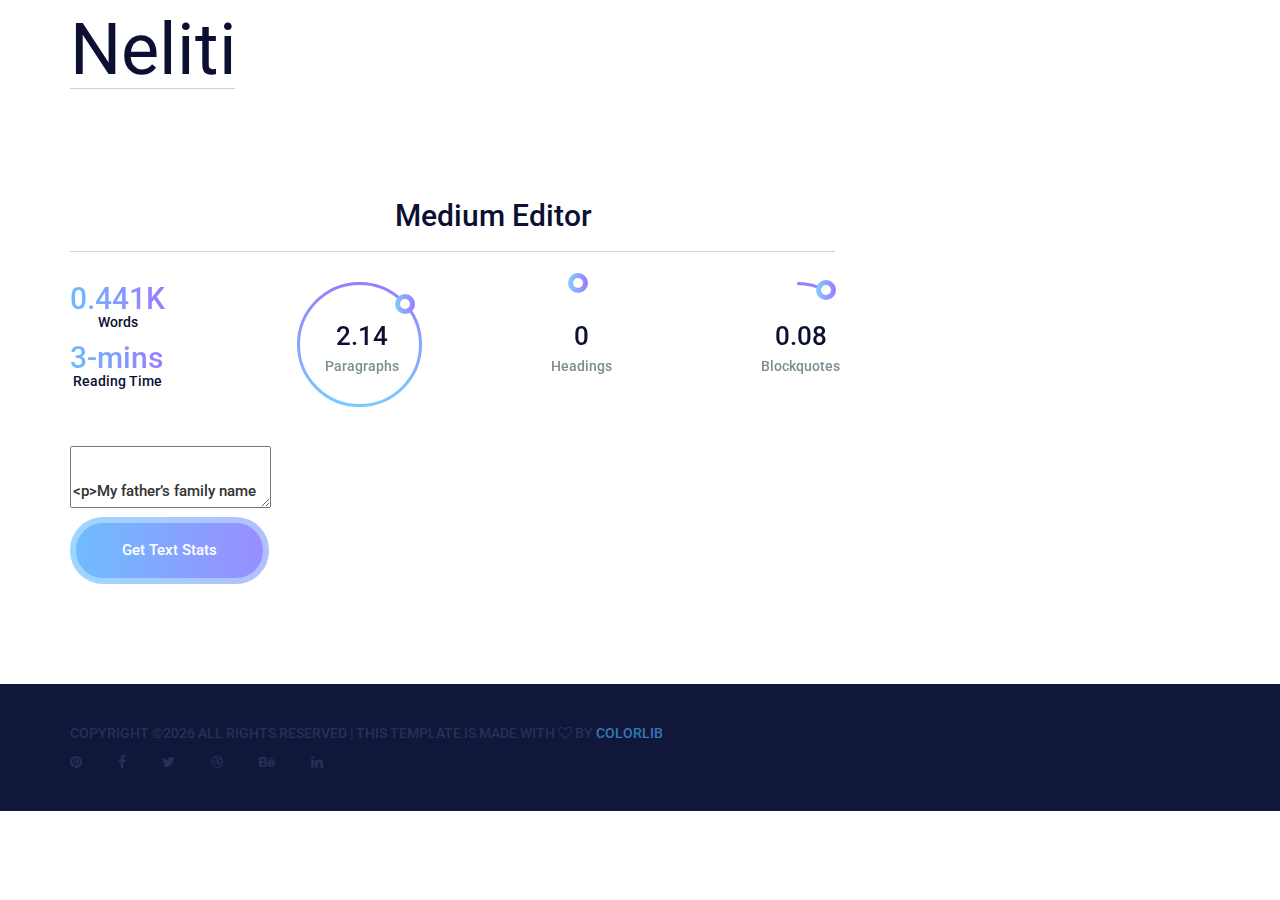
==== index.html @ 29c4ab51 "first commit" ====
<!DOCTYPE html>
<html lang="en">
    <head>
        <meta charset="utf-8">
        <meta http-equiv="X-UA-Compatible" content="IE=edge">
        <meta name="viewport" content="width=device-width, initial-scale=1">
        
        <link rel="icon" href="img/fav-icon.png" type="image/x-icon" />
        <!-- The above 3 meta tags *must* come first in the head; any other head content must come *after* these tags -->
        <title>Sierra</title>

        <!-- Icon css link -->
        <link href="css/font-awesome.min.css" rel="stylesheet">
        <!-- Bootstrap -->
        <link rel="stylesheet" href="https://maxcdn.bootstrapcdn.com/bootstrap/3.4.0/css/bootstrap.min.css">
        
        <!-- Rev slider css -->
        <link href="vendors/revolution/css/settings.css" rel="stylesheet">
        <link href="vendors/revolution/css/layers.css" rel="stylesheet">
        <link href="vendors/revolution/css/navigation.css" rel="stylesheet">
        
        <!-- Extra plugin css -->
        <link href="vendors/owl-carousel/owl.carousel.min.css" rel="stylesheet">
        <link href="vendors/magnify-popup/magnific-popup.css" rel="stylesheet">
        
        
        <link href="css/style.css" rel="stylesheet">
        <link href="css/responsive.css" rel="stylesheet">
		<link href="http://yabwe.github.io/medium-editor/bower_components/medium-editor/dist/css/themes/tim.min.css" rel="stylesheet"/>
		<link href="http://netdna.bootstrapcdn.com/font-awesome/4.1.0/css/font-awesome.css" rel="stylesheet"/>
		<link href="http://yabwe.github.io/medium-editor/bower_components/medium-editor/dist/css/medium-editor.min.css" rel="stylesheet"/>


        <!-- HTML5 shim and Respond.js for IE8 support of HTML5 elements and media queries -->
        <!-- WARNING: Respond.js doesn't work if you view the page via file:// -->
        <!--[if lt IE 9]>
        <script src="https://oss.maxcdn.com/html5shiv/3.7.3/html5shiv.min.js"></script>
        <script src="https://oss.maxcdn.com/respond/1.4.2/respond.min.js"></script>
        <![endif]-->
    </head>
    <body>
        
        <!--================Header Menu Area =================-->

        <!--================End Header Menu Area =================-->
        
        <!--================Banner Area =================-->
        <section class="banner_area">
            <div class="container">
                <div class="banner_inner_text">
                    <h2>Neliti</h2>
                </div>
            </div>
        </section>
        <!--================End Banner Area =================-->
        
        <!--================Blog Main Area =================-->
        <section class="blog_main_area p_100">
            <div class="container">
                <div class="row">
                    <div class="col-sm-9">
						<div class="medium_heading">
							<h2 class="text-center" style="padding-bottom:20px; color: #0b1033; font-family: Roboto, san-serif"> Medium Editor </h2>
						</div>
						<div class="row" style="padding-top:30px; padding-bottom:30px">
							<div class="col-lg-3 col-md-3 col-sm-6">
								<div class="text-center mileston_item">
									<h4><span id="words" class="counter">0.441</span>K</h4>
									<h5 class="text-center">Words</h5>
								
									<h4><span id="readtime" class="counter">3</span>-mins</h4>
									<h5 class="text-center">Reading Time</h5>
								</div>
							</div>
							<div class="col-lg-3 col-md-3 col-sm-6">
								<div id="paragraphs" class="circle_progress circular style-polygon" data-percentage="600" data-thickness="3" data-reverse="true" data-empty-fill="transparent" data-start-color="#987dff" data-end-color="#7acaff">
									<div class="circle_progress_inner" id="paragraphsInner">
										<strong></strong>
										<span class="percentage"></span>
										<h4>Paragraphs</h4>
									</div> 
								</div>
							</div>
							<div class="col-lg-3 col-md-3 col-sm-6">
								<div id="headings" class="circle_progress circular style-polygon" data-percentage="0" data-thickness="3" data-reverse="true" data-empty-fill="transparent" data-start-color="#987dff" data-end-color="#7acaff">
									<div class="circle_progress_inner" id="headingsInner">
										<strong></strong>
										<span class="percentage"></span>
										<h4>Headings</h4>
									</div> 
								</div>
							</div>
							<div class="col-lg-3 col-md-3 col-sm-6">
								<div id="blockquotes" class="circle_progress circular style-polygon" data-percentage="100" data-thickness="3" data-reverse="true" data-empty-fill="transparent" data-start-color="#987dff" data-end-color="#7acaff">
									<div class="circle_progress_inner" id="blockquotesInner">
										<strong></strong>
										<span class="percentage"></span>
										<h4>Blockquotes</h4>
									</div> 
								</div>
							</div>
						</div>
                        <div class="single_blog_inner">
                            <div class="s_blog_main">
                                <textarea class="editable medium-editor-textarea" name="markdown" id="markdown" oninput="getStats()">
									<p>My father’s family name being <a href="https://en.wikipedia.org/wiki/Pip_(Great_Expectations)">Pirrip</a>, and my Christian name Philip, my infant tongue could make of both names nothing longer or more explicit than Pip. So, I called myself Pip, and came to be called Pip.</p>
									<p>
										<br>
									</p>
									<p>I give Pirrip as my father’s family name, on the authority of his tombstone and my sister,—Mrs. Joe Gargery, who married the blacksmith. As I never saw my father or my mother, and never saw any likeness of either of them (for their days were long before the days of photographs), my first fancies regarding what they were like were unreasonably derived from their tombstones. The shape of the letters on my father’s, gave me an odd idea that he was a square, stout, dark man, with curly black hair. From the character and turn of the inscription, “Also Georgiana Wife of the Above,” I drew a childish conclusion that my mother was freckled and sickly. To five little stone lozenges, each about a foot and a half long, which were arranged in a neat row beside their grave, and were sacred to the memory of five little brothers of mine,—who gave up trying to get a living, exceedingly early in that universal struggle,—I am indebted for a belief I religiously entertained that they had all been born on their backs with their hands in their trousers-pockets, and had never taken them out in this state of existence.</p>
									<p>
										<br>
									</p>
									<p>Ours was the marsh country, down by the river, within, as the river wound, twenty miles of the sea. My first most vivid and broad impression of the identity of things seems to me to have been gained on a memorable raw afternoon towards evening. At such a time I found out for certain that this bleak place overgrown with nettles was the churchyard; and that Philip Pirrip, late of this parish, and also Georgiana wife of the above, were dead and buried; and that Alexander, Bartholomew, Abraham, Tobias, and Roger, infant children of the aforesaid, were also dead and buried; and that the dark flat wilderness beyond the churchyard, intersected with dikes and mounds and gates, with scattered cattle feeding on it, was the marshes; and that the low leaden line beyond was the river; and that the distant savage lair from which the wind was rushing was the sea; and that the small bundle of shivers growing afraid of it all and beginning to cry, was Pip.</p>
									<blockquote>
										<p>For 50 years, WWF has been protecting the future of nature. The world's leading conservation organization, WWF works in 100 countries and is supported by 1.2 million members in the United States and close to 5 million globally.</p>
										<footer>From WWF's website</footer>
									</blockquote>
                                </textarea>
								<div style="100px">
									<a class="more_btn" href="#" style="cursor:pointer" id="runskills">Get Text Stats</a>
								</div>
                            </div>
                        </div>
                    </div>
					<div class="col-sm-3">
					</div>
                </div>
            </div>
        </section>
        <!--================End Blog Main Area =================-->
        
        <!--================Footer Area =================-->
        <footer class="footr_area">
            <div class="footer_copyright">
                <div class="container">
                    <div class="float-sm-left">
                        <h5><!-- Link back to Colorlib can't be removed. Template is licensed under CC BY 3.0. -->
Copyright &copy;<script>document.write(new Date().getFullYear());</script> All rights reserved | This template is made with <i class="fa fa-heart-o" aria-hidden="true"></i> by <a href="https://colorlib.com" target="_blank">Colorlib</a>
<!-- Link back to Colorlib can't be removed. Template is licensed under CC BY 3.0. --></h5>
                    </div>
                    <div class="float-sm-right">
                        <ul>
                            <li><a href="#"><i class="fa fa-pinterest"></i></a></li>
                            <li><a href="#"><i class="fa fa-facebook"></i></a></li>
                            <li><a href="#"><i class="fa fa-twitter"></i></a></li>
                            <li><a href="#"><i class="fa fa-dribbble"></i></a></li>
                            <li><a href="#"><i class="fa fa-behance"></i></a></li>
                            <li><a href="#"><i class="fa fa-linkedin"></i></a></li>
                        </ul>
                    </div>
                </div>
            </div>
        </footer>
        <!--================End Footer Area =================-->
        
        
        
        
        <!-- jQuery (necessary for Bootstrap's JavaScript plugins) -->
        <script src="js/jquery-3.2.1.min.js"></script>
        <!-- Include all compiled plugins (below), or include individual files as needed -->
        <script src="js/popper.min.js"></script>
        <script src="js/bootstrap.min.js"></script>
        <!-- Rev slider js -->
        <script src="vendors/revolution/js/jquery.themepunch.tools.min.js"></script>
        <script src="vendors/revolution/js/jquery.themepunch.revolution.min.js"></script>
        <script src="vendors/revolution/js/extensions/revolution.extension.actions.min.js"></script>
        <script src="vendors/revolution/js/extensions/revolution.extension.video.min.js"></script>
        <script src="vendors/revolution/js/extensions/revolution.extension.slideanims.min.js"></script>
        <script src="vendors/revolution/js/extensions/revolution.extension.layeranimation.min.js"></script>
        <script src="vendors/revolution/js/extensions/revolution.extension.navigation.min.js"></script>
        <script src="vendors/revolution/js/extensions/revolution.extension.slideanims.min.js"></script>
        <!-- Extra plugin css -->
        <script src="vendors/counterup/jquery.waypoints.min.js"></script>
        <script src="vendors/counterup/jquery.counterup.min.js"></script> 
        <script src="vendors/counterup/apear.js"></script>
        <script src="vendors/counterup/countto.js"></script>
        <script src="vendors/owl-carousel/owl.carousel.min.js"></script>
        <script src="vendors/magnify-popup/jquery.magnific-popup.min.js"></script>
        <script src="js/smoothscroll.js"></script>
        <script src="vendors/circle-bar/circle-progress.min.js"></script>
        <script src="vendors/circle-bar/plugins.js"></script>
        <script src="vendors/isotope/imagesloaded.pkgd.min.js"></script>
        <script src="vendors/isotope/isotope.pkgd.min.js"></script>
        <script src="js/circle-active.js" id="circular"></script>
		<script src="http://yabwe.github.io/medium-editor/bower_components/medium-editor/dist/js/medium-editor.min.js"></script>
		<script src="https://ajax.googleapis.com/ajax/libs/jquery/2.1.1/jquery.min.js"></script>
		<script>
			function WordCount(str) {
				return str.split(' ')
					.filter(function(n) { return n != '' })
					.length;
			}
			
			function extractContent(s) {
				var span = document.createElement('span');
				span.innerHTML = s;
				return span.textContent || span.innerText;
			};
			
			var editor = new MediumEditor('.editable', {
				buttonLabels: 'fontawesome'
			});
			
			editor.subscribe('editableInput', function (eventObj, editable) {
				// You can get the content of the editor at this point multiple ways
				var x = editable.innerHTML; // editable is the editor <div> element that was changed
				var y = editor.getContent(); // getContent() returns the content of the editor as well
				x === y; // TRUE
			});
			
			function getReadingTime(x) {
				var whole_n = Math.floor(x/200);
                var decimal_n = x - Math.floor(x/200);
				if (decimal_n >= 0.5) {
					return (whole_n + 1);
				}
				else {
					return (whole_n);
				}
			}
			
			function getStats() {
				var content = editor.getContent();
				var para = (content.match(/<p>/g)||[]).length * 100;
				var headings = ((content.match(/<h3>/g)||[]).length + (content.match(/<h2>/g)||[]).length) * 100;
				console.log(headings);
				var blockquotes = (content.match(/<blockquote>/g)||[]).length * 100;
				var txt = extractContent(content);
				var wordcount = WordCount(txt);
				var wordnumber = wordcount/1000;
				var readTime = getReadingTime(wordcount);
				document.getElementById('readtime').innerHTML = readTime;
				document.getElementById('words').innerHTML = wordnumber;
				var paraElement = document.getElementById('paragraphs');
				paraElement.dataset.percentage = para;
				var headingsElement = document.getElementById('headings');
				headingsElement.dataset.percentage = headings;
				var blockquotesElement = document.getElementById('blockquotes');
				blockquotesElement.dataset.percentage = blockquotes;
			}
		</script>
    </body>
</html>
---- vendors/revolution/css/settings.css ----
/*-----------------------------------------------------------------------------

-	Revolution Slider 5.0 Default Style Settings -

Screen Stylesheet

version:   	5.3.1
date:      	07/12/15
author:		themepunch
email:     	info@themepunch.com
website:   	http://www.themepunch.com
-----------------------------------------------------------------------------*/

#debungcontrolls,.debugtimeline{width:100%;box-sizing:border-box}.rev_column,.rev_column .tp-parallax-wrap,.tp-svg-layer svg{vertical-align:top}#debungcontrolls{z-index:100000;position:fixed;bottom:0;height:auto;background:rgba(0,0,0,.6);padding:10px}.debugtimeline{height:10px;position:relative;margin-bottom:3px;display:none;white-space:nowrap}.debugtimeline:hover{height:15px}.the_timeline_tester{background:#e74c3c;position:absolute;top:0;left:0;height:100%;width:0}.debugtimeline.tl_slide .the_timeline_tester{background:#f39c12}.debugtimeline.tl_frame .the_timeline_tester{background:#3498db}.debugtimline_txt{color:#fff;font-weight:400;font-size:7px;position:absolute;left:10px;top:0;white-space:nowrap;line-height:10px}.rtl{direction:rtl}@font-face{font-family:revicons;src:url(../fonts/revicons/revicons.eot?5510888);src:url(../fonts/revicons/revicons.eot?5510888#iefix) format('embedded-opentype'),url(../fonts/revicons/revicons.woff?5510888) format('woff'),url(../fonts/revicons/revicons.ttf?5510888) format('truetype'),url(../fonts/revicons/revicons.svg?5510888#revicons) format('svg');font-weight:400;font-style:normal}[class*=" revicon-"]:before,[class^=revicon-]:before{font-family:revicons;font-style:normal;font-weight:400;speak:none;display:inline-block;text-decoration:inherit;width:1em;margin-right:.2em;text-align:center;font-variant:normal;text-transform:none;line-height:1em;margin-left:.2em}.revicon-search-1:before{content:'\e802'}.revicon-pencil-1:before{content:'\e831'}.revicon-picture-1:before{content:'\e803'}.revicon-cancel:before{content:'\e80a'}.revicon-info-circled:before{content:'\e80f'}.revicon-trash:before{content:'\e801'}.revicon-left-dir:before{content:'\e817'}.revicon-right-dir:before{content:'\e818'}.revicon-down-open:before{content:'\e83b'}.revicon-left-open:before{content:'\e819'}.revicon-right-open:before{content:'\e81a'}.revicon-angle-left:before{content:'\e820'}.revicon-angle-right:before{content:'\e81d'}.revicon-left-big:before{content:'\e81f'}.revicon-right-big:before{content:'\e81e'}.revicon-magic:before{content:'\e807'}.revicon-picture:before{content:'\e800'}.revicon-export:before{content:'\e80b'}.revicon-cog:before{content:'\e832'}.revicon-login:before{content:'\e833'}.revicon-logout:before{content:'\e834'}.revicon-video:before{content:'\e805'}.revicon-arrow-combo:before{content:'\e827'}.revicon-left-open-1:before{content:'\e82a'}.revicon-right-open-1:before{content:'\e82b'}.revicon-left-open-mini:before{content:'\e822'}.revicon-right-open-mini:before{content:'\e823'}.revicon-left-open-big:before{content:'\e824'}.revicon-right-open-big:before{content:'\e825'}.revicon-left:before{content:'\e836'}.revicon-right:before{content:'\e826'}.revicon-ccw:before{content:'\e808'}.revicon-arrows-ccw:before{content:'\e806'}.revicon-palette:before{content:'\e829'}.revicon-list-add:before{content:'\e80c'}.revicon-doc:before{content:'\e809'}.revicon-left-open-outline:before{content:'\e82e'}.revicon-left-open-2:before{content:'\e82c'}.revicon-right-open-outline:before{content:'\e82f'}.revicon-right-open-2:before{content:'\e82d'}.revicon-equalizer:before{content:'\e83a'}.revicon-layers-alt:before{content:'\e804'}.revicon-popup:before{content:'\e828'}.rev_slider_wrapper{position:relative;z-index:0;width:100%}.rev_slider{position:relative;overflow:visible}.entry-content .rev_slider a,.rev_slider a{box-shadow:none}.tp-overflow-hidden{overflow:hidden!important}.group_ov_hidden{overflow:hidden}.rev_slider img,.tp-simpleresponsive img{max-width:none!important;transition:none;margin:0;padding:0;border:none}.rev_slider .no-slides-text{font-weight:700;text-align:center;padding-top:80px}.rev_slider>ul,.rev_slider>ul>li,.rev_slider>ul>li:before,.rev_slider_wrapper>ul,.tp-revslider-mainul>li,.tp-revslider-mainul>li:before,.tp-simpleresponsive>ul,.tp-simpleresponsive>ul>li,.tp-simpleresponsive>ul>li:before{list-style:none!important;position:absolute;margin:0!important;padding:0!important;overflow-x:visible;overflow-y:visible;background-image:none;background-position:0 0;text-indent:0;top:0;left:0}.rev_slider>ul>li,.rev_slider>ul>li:before,.tp-revslider-mainul>li,.tp-revslider-mainul>li:before,.tp-simpleresponsive>ul>li,.tp-simpleresponsive>ul>li:before{visibility:hidden}.tp-revslider-mainul,.tp-revslider-slidesli{padding:0!important;margin:0!important;list-style:none!important}.fullscreen-container,.fullwidthbanner-container{padding:0;position:relative}.rev_slider li.tp-revslider-slidesli{position:absolute!important}.tp-caption .rs-untoggled-content{display:block}.tp-caption .rs-toggled-content{display:none}.rs-toggle-content-active.tp-caption .rs-toggled-content{display:block}.rs-toggle-content-active.tp-caption .rs-untoggled-content{display:none}.rev_slider .caption,.rev_slider .tp-caption{position:relative;visibility:hidden;white-space:nowrap;display:block;-webkit-font-smoothing:antialiased!important;z-index:1}.rev_slider .caption,.rev_slider .tp-caption,.tp-simpleresponsive img{-moz-user-select:none;-khtml-user-select:none;-webkit-user-select:none;-o-user-select:none}.rev_slider .tp-mask-wrap .tp-caption,.rev_slider .tp-mask-wrap :last-child,.wpb_text_column .rev_slider .tp-mask-wrap .tp-caption,.wpb_text_column .rev_slider .tp-mask-wrap :last-child{margin-bottom:0}.tp-svg-layer svg{width:100%;height:100%;position:relative}.tp-carousel-wrapper{cursor:url(openhand.cur),move}.tp-carousel-wrapper.dragged{cursor:url(closedhand.cur),move}.tp_inner_padding{box-sizing:border-box;max-height:none!important}.tp-caption.tp-layer-selectable{-moz-user-select:all;-khtml-user-select:all;-webkit-user-select:all;-o-user-select:all}.tp-caption.tp-hidden-caption,.tp-forcenotvisible,.tp-hide-revslider,.tp-parallax-wrap.tp-hidden-caption{visibility:hidden!important;display:none!important}.rev_slider audio,.rev_slider embed,.rev_slider iframe,.rev_slider object,.rev_slider video{max-width:none!important}.tp-element-background{position:absolute;top:0;left:0;width:100%;height:100%;z-index:0}.rev_row_zone{position:absolute;width:100%;left:0;box-sizing:border-box;min-height:50px;font-size:0}.rev_column_inner,.rev_slider .tp-caption.rev_row{position:relative;width:100%!important;box-sizing:border-box}.rev_row_zone_top{top:0}.rev_row_zone_middle{top:50%;transform:translateY(-50%)}.rev_row_zone_bottom{bottom:0}.rev_slider .tp-caption.rev_row{display:table;table-layout:fixed;vertical-align:top;height:auto!important;font-size:0}.rev_column{display:table-cell;position:relative;height:auto;box-sizing:border-box;font-size:0}.rev_column_inner{display:block;height:auto!important;white-space:normal!important}.rev_column_bg{width:100%;height:100%;position:absolute;top:0;left:0;z-index:0;box-sizing:border-box;background-clip:content-box;border:0 solid transparent}.tp-caption .backcorner,.tp-caption .backcornertop,.tp-caption .frontcorner,.tp-caption .frontcornertop{height:0;top:0;width:0;position:absolute}.rev_column_inner .tp-loop-wrap,.rev_column_inner .tp-mask-wrap,.rev_column_inner .tp-parallax-wrap{text-align:inherit}.rev_column_inner .tp-mask-wrap{display:inline-block}.rev_column_inner .tp-parallax-wrap,.rev_column_inner .tp-parallax-wrap .tp-loop-wrap,.rev_column_inner .tp-parallax-wrap .tp-mask-wrap{position:relative!important;left:auto!important;top:auto!important;line-height:0}.tp-video-play-button,.tp-video-play-button i{line-height:50px!important;vertical-align:top;text-align:center}.rev_column_inner .rev_layer_in_column,.rev_column_inner .tp-parallax-wrap,.rev_column_inner .tp-parallax-wrap .tp-loop-wrap,.rev_column_inner .tp-parallax-wrap .tp-mask-wrap{vertical-align:top}.rev_break_columns{display:block!important}.rev_break_columns .tp-parallax-wrap.rev_column{display:block!important;width:100%!important}.fullwidthbanner-container{overflow:hidden}.fullwidthbanner-container .fullwidthabanner{width:100%;position:relative}.tp-static-layers{position:absolute;z-index:101;top:0;left:0}.tp-caption .frontcorner{border-left:40px solid transparent;border-right:0 solid transparent;border-top:40px solid #00A8FF;left:-40px}.tp-caption .backcorner{border-left:0 solid transparent;border-right:40px solid transparent;border-bottom:40px solid #00A8FF;right:0}.tp-caption .frontcornertop{border-left:40px solid transparent;border-right:0 solid transparent;border-bottom:40px solid #00A8FF;left:-40px}.tp-caption .backcornertop{border-left:0 solid transparent;border-right:40px solid transparent;border-top:40px solid #00A8FF;right:0}.tp-layer-inner-rotation{position:relative!important}img.tp-slider-alternative-image{width:100%;height:auto}.caption.fullscreenvideo,.rs-background-video-layer,.tp-caption.coverscreenvideo,.tp-caption.fullscreenvideo{width:100%;height:100%;top:0;left:0;position:absolute}.noFilterClass{filter:none!important}.rs-background-video-layer{visibility:hidden;z-index:0}.caption.fullscreenvideo audio,.caption.fullscreenvideo iframe,.caption.fullscreenvideo video,.tp-caption.fullscreenvideo iframe,.tp-caption.fullscreenvideo iframe audio,.tp-caption.fullscreenvideo iframe video{width:100%!important;height:100%!important;display:none}.fullcoveredvideo audio,.fullscreenvideo audio .fullcoveredvideo video,.fullscreenvideo video{background:#000}.fullcoveredvideo .tp-poster{background-position:center center;background-size:cover;width:100%;height:100%;top:0;left:0}.videoisplaying .html5vid .tp-poster{display:none}.tp-video-play-button{background:#000;background:rgba(0,0,0,.3);border-radius:5px;position:absolute;top:50%;left:50%;color:#FFF;margin-top:-25px;margin-left:-25px;cursor:pointer;width:50px;height:50px;box-sizing:border-box;display:inline-block;z-index:4;opacity:0;transition:opacity .3s ease-out!important}.tp-audio-html5 .tp-video-play-button,.tp-hiddenaudio{display:none!important}.tp-caption .html5vid{width:100%!important;height:100%!important}.tp-video-play-button i{width:50px;height:50px;display:inline-block;font-size:40px!important}.rs-fullvideo-cover,.tp-dottedoverlay,.tp-shadowcover{height:100%;top:0;left:0;position:absolute}.tp-caption:hover .tp-video-play-button{opacity:1;display:block}.tp-caption .tp-revstop{display:none;border-left:5px solid #fff!important;border-right:5px solid #fff!important;margin-top:15px!important;line-height:20px!important;vertical-align:top;font-size:25px!important}.tp-seek-bar,.tp-video-button,.tp-volume-bar{outline:0;line-height:12px;margin:0;cursor:pointer}.videoisplaying .revicon-right-dir{display:none}.videoisplaying .tp-revstop{display:inline-block}.videoisplaying .tp-video-play-button{display:none}.fullcoveredvideo .tp-video-play-button{display:none!important}.fullscreenvideo .fullscreenvideo audio,.fullscreenvideo .fullscreenvideo video{object-fit:contain!important}.fullscreenvideo .fullcoveredvideo audio,.fullscreenvideo .fullcoveredvideo video{object-fit:cover!important}.tp-video-controls{position:absolute;bottom:0;left:0;right:0;padding:5px;opacity:0;transition:opacity .3s;background-image:linear-gradient(to bottom,#000 13%,#323232 100%);display:table;max-width:100%;overflow:hidden;box-sizing:border-box}.rev-btn.rev-hiddenicon i,.rev-btn.rev-withicon i{transition:all .2s ease-out!important;font-size:15px}.tp-caption:hover .tp-video-controls{opacity:.9}.tp-video-button{background:rgba(0,0,0,.5);border:0;border-radius:3px;font-size:12px;color:#fff;padding:0}.tp-video-button:hover{cursor:pointer}.tp-video-button-wrap,.tp-video-seek-bar-wrap,.tp-video-vol-bar-wrap{padding:0 5px;display:table-cell;vertical-align:middle}.tp-video-seek-bar-wrap{width:80%}.tp-video-vol-bar-wrap{width:20%}.tp-seek-bar,.tp-volume-bar{width:100%;padding:0}.rs-fullvideo-cover{width:100%;background:0 0;z-index:5}.disabled_lc .tp-video-play-button,.rs-background-video-layer audio::-webkit-media-controls,.rs-background-video-layer video::-webkit-media-controls,.rs-background-video-layer video::-webkit-media-controls-start-playback-button{display:none!important}.tp-audio-html5 .tp-video-controls{opacity:1!important;visibility:visible!important}.tp-dottedoverlay{background-repeat:repeat;width:100%;z-index:3}.tp-dottedoverlay.twoxtwo{background:url(../assets/gridtile.png)}.tp-dottedoverlay.twoxtwowhite{background:url(../assets/gridtile_white.png)}.tp-dottedoverlay.threexthree{background:url(../assets/gridtile_3x3.png)}.tp-dottedoverlay.threexthreewhite{background:url(../assets/gridtile_3x3_white.png)}.tp-shadowcover{width:100%;background:#fff;z-index:-1}.tp-shadow1{box-shadow:0 10px 6px -6px rgba(0,0,0,.8)}.tp-shadow2:after,.tp-shadow2:before,.tp-shadow3:before,.tp-shadow4:after{z-index:-2;position:absolute;content:"";bottom:10px;left:10px;width:50%;top:85%;max-width:300px;background:0 0;box-shadow:0 15px 10px rgba(0,0,0,.8);transform:rotate(-3deg)}.tp-shadow2:after,.tp-shadow4:after{transform:rotate(3deg);right:10px;left:auto}.tp-shadow5{position:relative;box-shadow:0 1px 4px rgba(0,0,0,.3),0 0 40px rgba(0,0,0,.1) inset}.tp-shadow5:after,.tp-shadow5:before{content:"";position:absolute;z-index:-2;box-shadow:0 0 25px 0 rgba(0,0,0,.6);top:30%;bottom:0;left:20px;right:20px;border-radius:100px/20px}.tp-button{padding:6px 13px 5px;border-radius:3px;height:30px;cursor:pointer;color:#fff!important;text-shadow:0 1px 1px rgba(0,0,0,.6)!important;font-size:15px;line-height:45px!important;font-family:arial,sans-serif;font-weight:700;letter-spacing:-1px;text-decoration:none}.tp-button.big{color:#fff;text-shadow:0 1px 1px rgba(0,0,0,.6);font-weight:700;padding:9px 20px;font-size:19px;line-height:57px!important}.purchase:hover,.tp-button.big:hover,.tp-button:hover{background-position:bottom,15px 11px}.purchase.green,.purchase:hover.green,.tp-button.green,.tp-button:hover.green{background-color:#21a117;box-shadow:0 3px 0 0 #104d0b}.purchase.blue,.purchase:hover.blue,.tp-button.blue,.tp-button:hover.blue{background-color:#1d78cb;box-shadow:0 3px 0 0 #0f3e68}.purchase.red,.purchase:hover.red,.tp-button.red,.tp-button:hover.red{background-color:#cb1d1d;box-shadow:0 3px 0 0 #7c1212}.purchase.orange,.purchase:hover.orange,.tp-button.orange,.tp-button:hover.orange{background-color:#f70;box-shadow:0 3px 0 0 #a34c00}.purchase.darkgrey,.purchase:hover.darkgrey,.tp-button.darkgrey,.tp-button.grey,.tp-button:hover.darkgrey,.tp-button:hover.grey{background-color:#555;box-shadow:0 3px 0 0 #222}.purchase.lightgrey,.purchase:hover.lightgrey,.tp-button.lightgrey,.tp-button:hover.lightgrey{background-color:#888;box-shadow:0 3px 0 0 #555}.rev-btn,.rev-btn:visited{outline:0!important;box-shadow:none!important;text-decoration:none!important;line-height:44px;font-size:17px;font-weight:500;padding:12px 35px;box-sizing:border-box;font-family:Roboto,sans-serif;cursor:pointer}.rev-btn.rev-uppercase,.rev-btn.rev-uppercase:visited{text-transform:uppercase;letter-spacing:1px;font-size:15px;font-weight:900}.rev-btn.rev-withicon i{font-weight:400;position:relative;top:0;margin-left:10px!important}.rev-btn.rev-hiddenicon i{font-weight:400;position:relative;top:0;opacity:0;margin-left:0!important;width:0!important}.rev-btn.rev-hiddenicon:hover i{opacity:1!important;margin-left:10px!important;width:auto!important}.rev-btn.rev-medium,.rev-btn.rev-medium:visited{line-height:36px;font-size:14px;padding:10px 30px}.rev-btn.rev-medium.rev-hiddenicon i,.rev-btn.rev-medium.rev-withicon i{font-size:14px;top:0}.rev-btn.rev-small,.rev-btn.rev-small:visited{line-height:28px;font-size:12px;padding:7px 20px}.rev-btn.rev-small.rev-hiddenicon i,.rev-btn.rev-small.rev-withicon i{font-size:12px;top:0}.rev-maxround{border-radius:30px}.rev-minround{border-radius:3px}.rev-burger{position:relative;width:60px;height:60px;box-sizing:border-box;padding:22px 0 0 14px;border-radius:50%;border:1px solid rgba(51,51,51,.25);-webkit-tap-highlight-color:transparent;cursor:pointer}.rev-burger span{display:block;width:30px;height:3px;background:#333;transition:.7s;pointer-events:none;transform-style:flat!important}.rev-burger.revb-white span,.rev-burger.revb-whitenoborder span{background:#fff}.rev-burger span:nth-child(2){margin:3px 0}#dialog_addbutton .rev-burger:hover :first-child,.open .rev-burger :first-child,.open.rev-burger :first-child{transform:translateY(6px) rotate(-45deg)}#dialog_addbutton .rev-burger:hover :nth-child(2),.open .rev-burger :nth-child(2),.open.rev-burger :nth-child(2){transform:rotate(-45deg);opacity:0}#dialog_addbutton .rev-burger:hover :last-child,.open .rev-burger :last-child,.open.rev-burger :last-child{transform:translateY(-6px) rotate(-135deg)}.rev-burger.revb-white{border:2px solid rgba(255,255,255,.2)}.rev-burger.revb-darknoborder,.rev-burger.revb-whitenoborder{border:0}.rev-burger.revb-darknoborder span{background:#333}.rev-burger.revb-whitefull{background:#fff;border:none}.rev-burger.revb-whitefull span{background:#333}.rev-burger.revb-darkfull{background:#333;border:none}.rev-burger.revb-darkfull span,.rev-scroll-btn.revs-fullwhite{background:#fff}@keyframes rev-ani-mouse{0%{opacity:1;top:29%}15%{opacity:1;top:50%}50%{opacity:0;top:50%}100%{opacity:0;top:29%}}.rev-scroll-btn{display:inline-block;position:relative;left:0;right:0;text-align:center;cursor:pointer;width:35px;height:55px;box-sizing:border-box;border:3px solid #fff;border-radius:23px}.rev-scroll-btn>*{display:inline-block;line-height:18px;font-size:13px;font-weight:400;color:#fff;font-family:proxima-nova,"Helvetica Neue",Helvetica,Arial,sans-serif;letter-spacing:2px}.rev-scroll-btn>.active,.rev-scroll-btn>:focus,.rev-scroll-btn>:hover{color:#fff}.rev-scroll-btn>.active,.rev-scroll-btn>:active,.rev-scroll-btn>:focus,.rev-scroll-btn>:hover{opacity:.8}.rev-scroll-btn.revs-fullwhite span{background:#333}.rev-scroll-btn.revs-fulldark{background:#333;border:none}.rev-scroll-btn.revs-fulldark span,.tp-bullet{background:#fff}.rev-scroll-btn span{position:absolute;display:block;top:29%;left:50%;width:8px;height:8px;margin:-4px 0 0 -4px;background:#fff;border-radius:50%;animation:rev-ani-mouse 2.5s linear infinite}.rev-scroll-btn.revs-dark{border-color:#333}.rev-scroll-btn.revs-dark span{background:#333}.rev-control-btn{position:relative;display:inline-block;z-index:5;color:#FFF;font-size:20px;line-height:60px;font-weight:400;font-style:normal;font-family:Raleway;text-decoration:none;text-align:center;background-color:#000;border-radius:50px;text-shadow:none;background-color:rgba(0,0,0,.5);width:60px;height:60px;box-sizing:border-box;cursor:pointer}.rev-cbutton-dark-sr,.rev-cbutton-light-sr{border-radius:3px}.rev-cbutton-light,.rev-cbutton-light-sr{color:#333;background-color:rgba(255,255,255,.75)}.rev-sbutton{line-height:37px;width:37px;height:37px}.rev-sbutton-blue{background-color:#3B5998}.rev-sbutton-lightblue{background-color:#00A0D1}.rev-sbutton-red{background-color:#DD4B39}.tp-bannertimer{visibility:hidden;width:100%;height:5px;background:#000;background:rgba(0,0,0,.15);position:absolute;z-index:200;top:0}.tp-bannertimer.tp-bottom{top:auto;bottom:0!important;height:5px}.tp-caption img{background:0 0;-ms-filter:"progid:DXImageTransform.Microsoft.gradient(startColorstr=#00FFFFFF,endColorstr=#00FFFFFF)";filter:progid:DXImageTransform.Microsoft.gradient(startColorstr=#00FFFFFF, endColorstr=#00FFFFFF);zoom:1}.caption.slidelink a div,.tp-caption.slidelink a div{width:3000px;height:1500px;background:url(../assets/coloredbg.png)}.tp-caption.slidelink a span{background:url(../assets/coloredbg.png)}.tp-loader.spinner0,.tp-loader.spinner5{background-image:url(../assets/loader.gif);background-repeat:no-repeat}.tp-shape{width:100%;height:100%}.tp-caption .rs-starring{display:inline-block}.tp-caption .rs-starring .star-rating{float:none;display:inline-block;vertical-align:top;color:#FFC321!important}.tp-caption .rs-starring .star-rating,.tp-caption .rs-starring-page .star-rating{position:relative;height:1em;width:5.4em;font-family:star;font-size:1em!important}.tp-loader.spinner0,.tp-loader.spinner1{width:40px;height:40px;margin-top:-20px;margin-left:-20px;animation:tp-rotateplane 1.2s infinite ease-in-out;background-color:#fff;border-radius:3px;box-shadow:0 0 20px 0 rgba(0,0,0,.15)}.tp-caption .rs-starring .star-rating:before,.tp-caption .rs-starring-page .star-rating:before{content:"\73\73\73\73\73";color:#E0DADF;float:left;top:0;left:0;position:absolute}.tp-caption .rs-starring .star-rating span{overflow:hidden;float:left;top:0;left:0;position:absolute;padding-top:1.5em;font-size:1em!important}.tp-caption .rs-starring .star-rating span:before{content:"\53\53\53\53\53";top:0;position:absolute;left:0}.tp-loader{top:50%;left:50%;z-index:10000;position:absolute}.tp-loader.spinner0{background-position:center center}.tp-loader.spinner5{background-position:10px 10px;background-color:#fff;margin:-22px;width:44px;height:44px;border-radius:3px}@keyframes tp-rotateplane{0%{transform:perspective(120px) rotateX(0) rotateY(0)}50%{transform:perspective(120px) rotateX(-180.1deg) rotateY(0)}100%{transform:perspective(120px) rotateX(-180deg) rotateY(-179.9deg)}}.tp-loader.spinner2{width:40px;height:40px;margin-top:-20px;margin-left:-20px;background-color:red;box-shadow:0 0 20px 0 rgba(0,0,0,.15);border-radius:100%;animation:tp-scaleout 1s infinite ease-in-out}@keyframes tp-scaleout{0%{transform:scale(0)}100%{transform:scale(1);opacity:0}}.tp-loader.spinner3{margin:-9px 0 0 -35px;width:70px;text-align:center}.tp-loader.spinner3 .bounce1,.tp-loader.spinner3 .bounce2,.tp-loader.spinner3 .bounce3{width:18px;height:18px;background-color:#fff;box-shadow:0 0 20px 0 rgba(0,0,0,.15);border-radius:100%;display:inline-block;animation:tp-bouncedelay 1.4s infinite ease-in-out;animation-fill-mode:both}.tp-loader.spinner3 .bounce1{animation-delay:-.32s}.tp-loader.spinner3 .bounce2{animation-delay:-.16s}@keyframes tp-bouncedelay{0%,100%,80%{transform:scale(0)}40%{transform:scale(1)}}.tp-loader.spinner4{margin:-20px 0 0 -20px;width:40px;height:40px;text-align:center;animation:tp-rotate 2s infinite linear}.tp-loader.spinner4 .dot1,.tp-loader.spinner4 .dot2{width:60%;height:60%;display:inline-block;position:absolute;top:0;background-color:#fff;border-radius:100%;animation:tp-bounce 2s infinite ease-in-out;box-shadow:0 0 20px 0 rgba(0,0,0,.15)}.tp-loader.spinner4 .dot2{top:auto;bottom:0;animation-delay:-1s}@keyframes tp-rotate{100%{transform:rotate(360deg)}}@keyframes tp-bounce{0%,100%{transform:scale(0)}50%{transform:scale(1)}}.tp-bullets.navbar,.tp-tabs.navbar,.tp-thumbs.navbar{border:none;min-height:0;margin:0;border-radius:0}.tp-bullets,.tp-tabs,.tp-thumbs{position:absolute;display:block;z-index:1000;top:0;left:0}.tp-tab,.tp-thumb{cursor:pointer;position:absolute;opacity:.5;box-sizing:border-box}.tp-arr-imgholder,.tp-tab-image,.tp-thumb-image,.tp-videoposter{background-position:center center;background-size:cover;width:100%;height:100%;display:block;position:absolute;top:0;left:0}.tp-tab.selected,.tp-tab:hover,.tp-thumb.selected,.tp-thumb:hover{opacity:1}.tp-tab-mask,.tp-thumb-mask{box-sizing:border-box!important}.tp-tabs,.tp-thumbs{box-sizing:content-box!important}.tp-bullet{width:15px;height:15px;position:absolute;background:rgba(255,255,255,.3);cursor:pointer}.tp-bullet.selected,.tp-bullet:hover{background:#fff}.tparrows{cursor:pointer;background:#000;background:rgba(0,0,0,.5);width:40px;height:40px;position:absolute;display:block;z-index:1000}.tparrows:hover{background:#000}.tparrows:before{font-family:revicons;font-size:15px;color:#fff;display:block;line-height:40px;text-align:center}.hginfo,.hglayerinfo{font-size:12px;font-weight:600}.tparrows.tp-leftarrow:before{content:'\e824'}.tparrows.tp-rightarrow:before{content:'\e825'}body.rtl .tp-kbimg{left:0!important}.dddwrappershadow{box-shadow:0 45px 100px rgba(0,0,0,.4)}.hglayerinfo{position:fixed;bottom:0;left:0;color:#FFF;line-height:20px;background:rgba(0,0,0,.75);padding:5px 10px;z-index:2000;white-space:normal}.helpgrid,.hginfo{position:absolute}.hginfo{top:-2px;left:-2px;color:#e74c3c;background:#000;padding:2px 5px}.indebugmode .tp-caption:hover{border:1px dashed #c0392b!important}.helpgrid{border:2px dashed #c0392b;top:0;left:0;z-index:0}#revsliderlogloglog{padding:15px;color:#fff;position:fixed;top:0;left:0;width:200px;height:150px;background:rgba(0,0,0,.7);z-index:100000;font-size:10px;overflow:scroll}.aden{filter:hue-rotate(-20deg) contrast(.9) saturate(.85) brightness(1.2)}.aden::after{background:linear-gradient(to right,rgba(66,10,14,.2),transparent);mix-blend-mode:darken}.perpetua::after,.reyes::after{mix-blend-mode:soft-light;opacity:.5}.inkwell{filter:sepia(.3) contrast(1.1) brightness(1.1) grayscale(1)}.perpetua::after{background:linear-gradient(to bottom,#005b9a,#e6c13d)}.reyes{filter:sepia(.22) brightness(1.1) contrast(.85) saturate(.75)}.reyes::after{background:#efcdad}.gingham{filter:brightness(1.05) hue-rotate(-10deg)}.gingham::after{background:linear-gradient(to right,rgba(66,10,14,.2),transparent);mix-blend-mode:darken}.toaster{filter:contrast(1.5) brightness(.9)}.toaster::after{background:radial-gradient(circle,#804e0f,#3b003b);mix-blend-mode:screen}.walden{filter:brightness(1.1) hue-rotate(-10deg) sepia(.3) saturate(1.6)}.walden::after{background:#04c;mix-blend-mode:screen;opacity:.3}.hudson{filter:brightness(1.2) contrast(.9) saturate(1.1)}.hudson::after{background:radial-gradient(circle,#a6b1ff 50%,#342134);mix-blend-mode:multiply;opacity:.5}.earlybird{filter:contrast(.9) sepia(.2)}.earlybird::after{background:radial-gradient(circle,#d0ba8e 20%,#360309 85%,#1d0210 100%);mix-blend-mode:overlay}.mayfair{filter:contrast(1.1) saturate(1.1)}.mayfair::after{background:radial-gradient(circle at 40% 40%,rgba(255,255,255,.8),rgba(255,200,200,.6),#111 60%);mix-blend-mode:overlay;opacity:.4}.lofi{filter:saturate(1.1) contrast(1.5)}.lofi::after{background:radial-gradient(circle,transparent 70%,#222 150%);mix-blend-mode:multiply}._1977{filter:contrast(1.1) brightness(1.1) saturate(1.3)}._1977:after{background:rgba(243,106,188,.3);mix-blend-mode:screen}.brooklyn{filter:contrast(.9) brightness(1.1)}.brooklyn::after{background:radial-gradient(circle,rgba(168,223,193,.4) 70%,#c4b7c8);mix-blend-mode:overlay}.xpro2{filter:sepia(.3)}.xpro2::after{background:radial-gradient(circle,#e6e7e0 40%,rgba(43,42,161,.6) 110%);mix-blend-mode:color-burn}.nashville{filter:sepia(.2) contrast(1.2) brightness(1.05) saturate(1.2)}.nashville::after{background:rgba(0,70,150,.4);mix-blend-mode:lighten}.nashville::before{background:rgba(247,176,153,.56);mix-blend-mode:darken}.lark{filter:contrast(.9)}.lark::after{background:rgba(242,242,242,.8);mix-blend-mode:darken}.lark::before{background:#22253f;mix-blend-mode:color-dodge}.moon{filter:grayscale(1) contrast(1.1) brightness(1.1)}.moon::before{background:#a0a0a0;mix-blend-mode:soft-light}.moon::after{background:#383838;mix-blend-mode:lighten}.clarendon{filter:contrast(1.2) saturate(1.35)}.clarendon:before{background:rgba(127,187,227,.2);mix-blend-mode:overlay}.willow{filter:grayscale(.5) contrast(.95) brightness(.9)}.willow::before{background-color:radial-gradient(40%,circle,#d4a9af 55%,#000 150%);mix-blend-mode:overlay}.willow::after{background-color:#d8cdcb;mix-blend-mode:color}.rise{filter:brightness(1.05) sepia(.2) contrast(.9) saturate(.9)}.rise::after{background:radial-gradient(circle,rgba(232,197,152,.8),transparent 90%);mix-blend-mode:overlay;opacity:.6}.rise::before{background:radial-gradient(circle,rgba(236,205,169,.15) 55%,rgba(50,30,7,.4));mix-blend-mode:multiply}._1977:after,._1977:before,.aden:after,.aden:before,.brooklyn:after,.brooklyn:before,.clarendon:after,.clarendon:before,.earlybird:after,.earlybird:before,.gingham:after,.gingham:before,.hudson:after,.hudson:before,.inkwell:after,.inkwell:before,.lark:after,.lark:before,.lofi:after,.lofi:before,.mayfair:after,.mayfair:before,.moon:after,.moon:before,.nashville:after,.nashville:before,.perpetua:after,.perpetua:before,.reyes:after,.reyes:before,.rise:after,.rise:before,.slumber:after,.slumber:before,.toaster:after,.toaster:before,.walden:after,.walden:before,.willow:after,.willow:before,.xpro2:after,.xpro2:before{content:'';display:block;height:100%;width:100%;top:0;left:0;position:absolute;pointer-events:none}._1977,.aden,.brooklyn,.clarendon,.earlybird,.gingham,.hudson,.inkwell,.lark,.lofi,.mayfair,.moon,.nashville,.perpetua,.reyes,.rise,.slumber,.toaster,.walden,.willow,.xpro2{position:relative}._1977 img,.aden img,.brooklyn img,.clarendon img,.earlybird img,.gingham img,.hudson img,.inkwell img,.lark img,.lofi img,.mayfair img,.moon img,.nashville img,.perpetua img,.reyes img,.rise img,.slumber img,.toaster img,.walden img,.willow img,.xpro2 img{width:100%;z-index:1}._1977:before,.aden:before,.brooklyn:before,.clarendon:before,.earlybird:before,.gingham:before,.hudson:before,.inkwell:before,.lark:before,.lofi:before,.mayfair:before,.moon:before,.nashville:before,.perpetua:before,.reyes:before,.rise:before,.slumber:before,.toaster:before,.walden:before,.willow:before,.xpro2:before{z-index:2}._1977:after,.aden:after,.brooklyn:after,.clarendon:after,.earlybird:after,.gingham:after,.hudson:after,.inkwell:after,.lark:after,.lofi:after,.mayfair:after,.moon:after,.nashville:after,.perpetua:after,.reyes:after,.rise:after,.slumber:after,.toaster:after,.walden:after,.willow:after,.xpro2:after{z-index:3}.slumber{filter:saturate(.66) brightness(1.05)}.slumber::after{background:rgba(125,105,24,.5);mix-blend-mode:soft-light}.slumber::before{background:rgba(69,41,12,.4);mix-blend-mode:lighten}
---- vendors/revolution/css/layers.css ----
/*-----------------------------------------------------------------------------

-	Revolution Slider 5.0 Layer Style Settings -

Screen Stylesheet

version:   	5.0.0
date:      	18/03/15
author:		themepunch
email:     	info@themepunch.com
website:   	http://www.themepunch.com
-----------------------------------------------------------------------------*/

* {
    -webkit-box-sizing: border-box;
    -moz-box-sizing: border-box;
    box-sizing: border-box;
}

.tp-caption.Twitter-Content a,.tp-caption.Twitter-Content a:visited
{
	color:#0084B4!important;
}

.tp-caption.Twitter-Content a:hover
{
	color:#0084B4!important;
	text-decoration:underline!important;
}

.tp-caption.medium_grey,.medium_grey
{
	background-color:#888;
	border-style:none;
	border-width:0;
	color:#fff;
	font-family:Arial;
	font-size:20px;
	font-weight:700;
	line-height:20px;
	margin:0;
	padding:2px 4px;
	position:absolute;
	text-shadow:0 2px 5px rgba(0,0,0,0.5);
	white-space:nowrap;
}

.tp-caption.small_text,.small_text
{
	border-style:none;
	border-width:0;
	color:#fff;
	font-family:Arial;
	font-size:14px;
	font-weight:700;
	line-height:20px;
	margin:0;
	position:absolute;
	text-shadow:0 2px 5px rgba(0,0,0,0.5);
	white-space:nowrap;
}

.tp-caption.medium_text,.medium_text
{
	border-style:none;
	border-width:0;
	color:#fff;
	font-family:Arial;
	font-size:20px;
	font-weight:700;
	line-height:20px;
	margin:0;
	position:absolute;
	text-shadow:0 2px 5px rgba(0,0,0,0.5);
	white-space:nowrap;
}

.tp-caption.large_text,.large_text
{
	border-style:none;
	border-width:0;
	color:#fff;
	font-family:Arial;
	font-size:40px;
	font-weight:700;
	line-height:40px;
	margin:0;
	position:absolute;
	text-shadow:0 2px 5px rgba(0,0,0,0.5);
	white-space:nowrap;
}

.tp-caption.very_large_text,.very_large_text
{
	border-style:none;
	border-width:0;
	color:#fff;
	font-family:Arial;
	font-size:60px;
	font-weight:700;
	letter-spacing:-2px;
	line-height:60px;
	margin:0;
	position:absolute;
	text-shadow:0 2px 5px rgba(0,0,0,0.5);
	white-space:nowrap;
}

.tp-caption.very_big_white,.very_big_white
{
	background-color:#000;
	border-style:none;
	border-width:0;
	color:#fff;
	font-family:Arial;
	font-size:60px;
	font-weight:800;
	line-height:60px;
	margin:0;
	padding:1px 4px 0;
	position:absolute;
	text-shadow:none;
	white-space:nowrap;
}

.tp-caption.very_big_black,.very_big_black
{
	background-color:#fff;
	border-style:none;
	border-width:0;
	color:#000;
	font-family:Arial;
	font-size:60px;
	font-weight:700;
	line-height:60px;
	margin:0;
	padding:1px 4px 0;
	position:absolute;
	text-shadow:none;
	white-space:nowrap;
}

.tp-caption.modern_medium_fat,.modern_medium_fat
{
	border-style:none;
	border-width:0;
	color:#000;
	font-family:"Open Sans", sans-serif;
	font-size:24px;
	font-weight:800;
	line-height:20px;
	margin:0;
	position:absolute;
	text-shadow:none;
	white-space:nowrap;
}

.tp-caption.modern_medium_fat_white,.modern_medium_fat_white
{
	border-style:none;
	border-width:0;
	color:#fff;
	font-family:"Open Sans", sans-serif;
	font-size:24px;
	font-weight:800;
	line-height:20px;
	margin:0;
	position:absolute;
	text-shadow:none;
	white-space:nowrap;
}

.tp-caption.modern_medium_light,.modern_medium_light
{
	border-style:none;
	border-width:0;
	color:#000;
	font-family:"Open Sans", sans-serif;
	font-size:24px;
	font-weight:300;
	line-height:20px;
	margin:0;
	position:absolute;
	text-shadow:none;
	white-space:nowrap;
}

.tp-caption.modern_big_bluebg,.modern_big_bluebg
{
	background-color:#4e5b6c;
	border-style:none;
	border-width:0;
	color:#fff;
	font-family:"Open Sans", sans-serif;
	font-size:30px;
	font-weight:800;
	letter-spacing:0;
	line-height:36px;
	margin:0;
	padding:3px 10px;
	position:absolute;
	text-shadow:none;
}

.tp-caption.modern_big_redbg,.modern_big_redbg
{
	background-color:#de543e;
	border-style:none;
	border-width:0;
	color:#fff;
	font-family:"Open Sans", sans-serif;
	font-size:30px;
	font-weight:300;
	letter-spacing:0;
	line-height:36px;
	margin:0;
	padding:1px 10px 3px;
	position:absolute;
	text-shadow:none;
}

.tp-caption.modern_small_text_dark,.modern_small_text_dark
{
	border-style:none;
	border-width:0;
	color:#555;
	font-family:Arial;
	font-size:14px;
	line-height:22px;
	margin:0;
	position:absolute;
	text-shadow:none;
	white-space:nowrap;
}

.tp-caption.boxshadow,.boxshadow
{		
	box-shadow:0 0 20px rgba(0,0,0,0.5);
}

.tp-caption.black,.black
{
	color:#000;
	text-shadow:none;
}

.tp-caption.noshadow,.noshadow
{
	text-shadow:none;
}

.tp-caption.thinheadline_dark,.thinheadline_dark
{
	background-color:transparent;
	color:rgba(0,0,0,0.85);
	font-family:"Open Sans";
	font-size:30px;
	font-weight:300;
	line-height:30px;
	position:absolute;
	text-shadow:none;
}

.tp-caption.thintext_dark,.thintext_dark
{
	background-color:transparent;
	color:rgba(0,0,0,0.85);
	font-family:"Open Sans";
	font-size:16px;
	font-weight:300;
	line-height:26px;
	position:absolute;
	text-shadow:none;
}

.tp-caption.largeblackbg,.largeblackbg
{
	
	
	background-color:#000;
	border-radius:0;
	color:#fff;
	font-family:"Open Sans";
	font-size:50px;
	font-weight:300;
	line-height:70px;
	padding:0 20px;
	position:absolute;
	text-shadow:none;
}

.tp-caption.largepinkbg,.largepinkbg
{
	
	
	background-color:#db4360;
	border-radius:0;
	color:#fff;
	font-family:"Open Sans";
	font-size:50px;
	font-weight:300;
	line-height:70px;
	padding:0 20px;
	position:absolute;
	text-shadow:none;
}

.tp-caption.largewhitebg,.largewhitebg
{
	
	
	background-color:#fff;
	border-radius:0;
	color:#000;
	font-family:"Open Sans";
	font-size:50px;
	font-weight:300;
	line-height:70px;
	padding:0 20px;
	position:absolute;
	text-shadow:none;
}

.tp-caption.largegreenbg,.largegreenbg
{
	
	
	background-color:#67ae73;
	border-radius:0;
	color:#fff;
	font-family:"Open Sans";
	font-size:50px;
	font-weight:300;
	line-height:70px;
	padding:0 20px;
	position:absolute;
	text-shadow:none;
}

.tp-caption.excerpt,.excerpt
{
	background-color:rgba(0,0,0,1);
	border-color:#fff;
	border-style:none;
	border-width:0;
	color:#fff;
	font-family:Arial;
	font-size:36px;
	font-weight:700;
	height:auto;
	letter-spacing:-1.5px;
	line-height:36px;
	margin:0;
	padding:1px 4px 0;
	text-decoration:none;
	text-shadow:none;
	white-space:normal!important;
	width:150px;
}

.tp-caption.large_bold_grey,.large_bold_grey
{
	background-color:transparent;
	border-color:#ffd658;
	border-style:none;
	border-width:0;
	color:#666;
	font-family:"Open Sans";
	font-size:60px;
	font-weight:800;
	line-height:60px;
	margin:0;
	padding:1px 4px 0;
	text-decoration:none;
	text-shadow:none;
}

.tp-caption.medium_thin_grey,.medium_thin_grey
{
	background-color:transparent;
	border-color:#ffd658;
	border-style:none;
	border-width:0;
	color:#666;
	font-family:"Open Sans";
	font-size:34px;
	font-weight:300;
	line-height:30px;
	margin:0;
	padding:1px 4px 0;
	text-decoration:none;
	text-shadow:none;
}

.tp-caption.small_thin_grey,.small_thin_grey
{
	background-color:transparent;
	border-color:#ffd658;
	border-style:none;
	border-width:0;
	color:#757575;
	font-family:"Open Sans";
	font-size:18px;
	font-weight:300;
	line-height:26px;
	margin:0;
	padding:1px 4px 0;
	text-decoration:none;
	text-shadow:none;
}

.tp-caption.lightgrey_divider,.lightgrey_divider
{
	background-color:rgba(235,235,235,1);
	background-position:initial;
	background-repeat:initial;
	border-color:#222;
	border-style:none;
	border-width:0;
	height:3px;
	text-decoration:none;
	width:370px;
}

.tp-caption.large_bold_darkblue,.large_bold_darkblue
{
	background-color:transparent;
	border-color:#ffd658;
	border-style:none;
	border-width:0;
	color:#34495e;
	font-family:"Open Sans";
	font-size:58px;
	font-weight:800;
	line-height:60px;
	text-decoration:none;
}

.tp-caption.medium_bg_darkblue,.medium_bg_darkblue
{
	background-color:#34495e;
	border-color:#ffd658;
	border-style:none;
	border-width:0;
	color:#fff;
	font-family:"Open Sans";
	font-size:20px;
	font-weight:800;
	line-height:20px;
	padding:10px;
	text-decoration:none;
}

.tp-caption.medium_bold_red,.medium_bold_red
{
	background-color:transparent;
	border-color:#ffd658;
	border-style:none;
	border-width:0;
	color:#e33a0c;
	font-family:"Open Sans";
	font-size:24px;
	font-weight:800;
	line-height:30px;
	padding:0;
	text-decoration:none;
}

.tp-caption.medium_light_red,.medium_light_red
{
	background-color:transparent;
	border-color:#ffd658;
	border-style:none;
	border-width:0;
	color:#e33a0c;
	font-family:"Open Sans";
	font-size:21px;
	font-weight:300;
	line-height:26px;
	padding:0;
	text-decoration:none;
}

.tp-caption.medium_bg_red,.medium_bg_red
{
	background-color:#e33a0c;
	border-color:#ffd658;
	border-style:none;
	border-width:0;
	color:#fff;
	font-family:"Open Sans";
	font-size:20px;
	font-weight:800;
	line-height:20px;
	padding:10px;
	text-decoration:none;
}

.tp-caption.medium_bold_orange,.medium_bold_orange
{
	background-color:transparent;
	border-color:#ffd658;
	border-style:none;
	border-width:0;
	color:#f39c12;
	font-family:"Open Sans";
	font-size:24px;
	font-weight:800;
	line-height:30px;
	text-decoration:none;
}

.tp-caption.medium_bg_orange,.medium_bg_orange
{
	background-color:#f39c12;
	border-color:#ffd658;
	border-style:none;
	border-width:0;
	color:#fff;
	font-family:"Open Sans";
	font-size:20px;
	font-weight:800;
	line-height:20px;
	padding:10px;
	text-decoration:none;
}

.tp-caption.grassfloor,.grassfloor
{
	background-color:rgba(160,179,151,1);
	border-color:#222;
	border-style:none;
	border-width:0;
	height:150px;
	text-decoration:none;
	width:4000px;
}

.tp-caption.large_bold_white,.large_bold_white
{
	background-color:transparent;
	border-color:#ffd658;
	border-style:none;
	border-width:0;
	color:#fff;
	font-family:"Open Sans";
	font-size:58px;
	font-weight:800;
	line-height:60px;
	text-decoration:none;
}

.tp-caption.medium_light_white,.medium_light_white
{
	background-color:transparent;
	border-color:#ffd658;
	border-style:none;
	border-width:0;
	color:#fff;
	font-family:"Open Sans";
	font-size:30px;
	font-weight:300;
	line-height:36px;
	padding:0;
	text-decoration:none;
}

.tp-caption.mediumlarge_light_white,.mediumlarge_light_white
{
	background-color:transparent;
	border-color:#ffd658;
	border-style:none;
	border-width:0;
	color:#fff;
	font-family:"Open Sans";
	font-size:34px;
	font-weight:300;
	line-height:40px;
	padding:0;
	text-decoration:none;
}

.tp-caption.mediumlarge_light_white_center,.mediumlarge_light_white_center
{
	background-color:transparent;
	border-color:#ffd658;
	border-style:none;
	border-width:0;
	color:#fff;
	font-family:"Open Sans";
	font-size:34px;
	font-weight:300;
	line-height:40px;
	padding:0;
	text-align:center;
	text-decoration:none;
}

.tp-caption.medium_bg_asbestos,.medium_bg_asbestos
{
	background-color:#7f8c8d;
	border-color:#ffd658;
	border-style:none;
	border-width:0;
	color:#fff;
	font-family:"Open Sans";
	font-size:20px;
	font-weight:800;
	line-height:20px;
	padding:10px;
	text-decoration:none;
}

.tp-caption.medium_light_black,.medium_light_black
{
	background-color:transparent;
	border-color:#ffd658;
	border-style:none;
	border-width:0;
	color:#000;
	font-family:"Open Sans";
	font-size:30px;
	font-weight:300;
	line-height:36px;
	padding:0;
	text-decoration:none;
}

.tp-caption.large_bold_black,.large_bold_black
{
	background-color:transparent;
	border-color:#ffd658;
	border-style:none;
	border-width:0;
	color:#000;
	font-family:"Open Sans";
	font-size:58px;
	font-weight:800;
	line-height:60px;
	text-decoration:none;
}

.tp-caption.mediumlarge_light_darkblue,.mediumlarge_light_darkblue
{
	background-color:transparent;
	border-color:#ffd658;
	border-style:none;
	border-width:0;
	color:#34495e;
	font-family:"Open Sans";
	font-size:34px;
	font-weight:300;
	line-height:40px;
	padding:0;
	text-decoration:none;
}

.tp-caption.small_light_white,.small_light_white
{
	background-color:transparent;
	border-color:#ffd658;
	border-style:none;
	border-width:0;
	color:#fff;
	font-family:"Open Sans";
	font-size:17px;
	font-weight:300;
	line-height:28px;
	padding:0;
	text-decoration:none;
}

.tp-caption.roundedimage,.roundedimage
{
	border-color:#222;
	border-style:none;
	border-width:0;
}

.tp-caption.large_bg_black,.large_bg_black
{
	background-color:#000;
	border-color:#ffd658;
	border-style:none;
	border-width:0;
	color:#fff;
	font-family:"Open Sans";
	font-size:40px;
	font-weight:800;
	line-height:40px;
	padding:10px 20px 15px;
	text-decoration:none;
}

.tp-caption.mediumwhitebg,.mediumwhitebg
{
	background-color:#fff;
	border-color:#000;
	border-style:none;
	border-width:0;
	color:#000;
	font-family:"Open Sans";
	font-size:30px;
	font-weight:300;
	line-height:30px;
	padding:5px 15px 10px;
	text-decoration:none;
	text-shadow:none;
}

.tp-caption.maincaption,.maincaption
{
	background-color:transparent;
	border-color:#000;
	border-style:none;
	border-width:0;
	color:#212a40;
	font-family:roboto;
	font-size:33px;
	font-weight:500;
	line-height:43px;
	text-decoration:none;
	text-shadow:none;
}

.tp-caption.miami_title_60px,.miami_title_60px
{
	background-color:transparent;
	border-color:#000;
	border-style:none;
	border-width:0;
	color:#fff;
	font-family:"Source Sans Pro";
	font-size:60px;
	font-weight:700;
	letter-spacing:1px;
	line-height:60px;
	text-decoration:none;
	text-shadow:none;
}

.tp-caption.miami_subtitle,.miami_subtitle
{
	background-color:transparent;
	border-color:#000;
	border-style:none;
	border-width:0;
	color:rgba(255,255,255,0.65);
	font-family:"Source Sans Pro";
	font-size:17px;
	font-weight:400;
	letter-spacing:2px;
	line-height:24px;
	text-decoration:none;
	text-shadow:none;
}

.tp-caption.divideline30px,.divideline30px
{
	background:#fff;
	background-color:#fff;
	border-color:#222;
	border-style:none;
	border-width:0;
	height:2px;
	min-width:30px;
	text-decoration:none;
}

.tp-caption.Miami_nostyle,.Miami_nostyle
{
	border-color:#222;
	border-style:none;
	border-width:0;
}

.tp-caption.miami_content_light,.miami_content_light
{
	background-color:transparent;
	border-color:#000;
	border-style:none;
	border-width:0;
	color:#fff;
	font-family:"Source Sans Pro";
	font-size:22px;
	font-weight:400;
	letter-spacing:0;
	line-height:28px;
	text-decoration:none;
	text-shadow:none;
}

.tp-caption.miami_title_60px_dark,.miami_title_60px_dark
{
	background-color:transparent;
	border-color:#000;
	border-style:none;
	border-width:0;
	color:#333;
	font-family:"Source Sans Pro";
	font-size:60px;
	font-weight:700;
	letter-spacing:1px;
	line-height:60px;
	text-decoration:none;
	text-shadow:none;
}

.tp-caption.miami_content_dark,.miami_content_dark
{
	background-color:transparent;
	border-color:#000;
	border-style:none;
	border-width:0;
	color:#666;
	font-family:"Source Sans Pro";
	font-size:22px;
	font-weight:400;
	letter-spacing:0;
	line-height:28px;
	text-decoration:none;
	text-shadow:none;
}

.tp-caption.divideline30px_dark,.divideline30px_dark
{
	background-color:#333;
	border-color:#222;
	border-style:none;
	border-width:0;
	height:2px;
	min-width:30px;
	text-decoration:none;
}

.tp-caption.ellipse70px,.ellipse70px
{
	background-color:rgba(0,0,0,0.14902);
	border-color:#222;
	border-radius:50px 50px 50px 50px;
	border-style:none;
	border-width:0;
	cursor:pointer;
	line-height:1px;
	min-height:70px;
	min-width:70px;
	text-decoration:none;
}

.tp-caption.arrowicon,.arrowicon
{
	border-color:#222;
	border-style:none;
	border-width:0;
	line-height:1px;
}

.tp-caption.MarkerDisplay,.MarkerDisplay
{
	background-color:transparent;
	border-color:#000;
	border-radius:0 0 0 0;
	border-style:none;
	border-width:0;
	font-family:"Permanent Marker";
	font-style:normal;
	padding:0;
	text-decoration:none;
	text-shadow:none;
}

.tp-caption.Restaurant-Display,.Restaurant-Display
{
	background-color:transparent;
	border-color:transparent;
	border-radius:0 0 0 0;
	border-style:none;
	border-width:0;
	color:#fff;
	font-family:Roboto;
	font-size:120px;
	font-style:normal;
	font-weight:700;
	line-height:120px;
	padding:0;
	text-decoration:none;
}

.tp-caption.Restaurant-Cursive,.Restaurant-Cursive
{
	background-color:transparent;
	border-color:transparent;
	border-radius:0 0 0 0;
	border-style:none;
	border-width:0;
	color:#fff;
	font-family:"Nothing you could do";
	font-size:30px;
	font-style:normal;
	font-weight:400;
	letter-spacing:2px;
	line-height:30px;
	padding:0;
	text-decoration:none;
}

.tp-caption.Restaurant-ScrollDownText,.Restaurant-ScrollDownText
{
	background-color:transparent;
	border-color:transparent;
	border-radius:0 0 0 0;
	border-style:none;
	border-width:0;
	color:#fff;
	font-family:Roboto;
	font-size:17px;
	font-style:normal;
	font-weight:400;
	letter-spacing:2px;
	line-height:17px;
	padding:0;
	text-decoration:none;
}

.tp-caption.Restaurant-Description,.Restaurant-Description
{
	background-color:transparent;
	border-color:transparent;
	border-radius:0 0 0 0;
	border-style:none;
	border-width:0;
	color:#fff;
	font-family:Roboto;
	font-size:20px;
	font-style:normal;
	font-weight:300;
	letter-spacing:3px;
	line-height:30px;
	padding:0;
	text-decoration:none;
}

.tp-caption.Restaurant-Price,.Restaurant-Price
{
	background-color:transparent;
	border-color:transparent;
	border-radius:0 0 0 0;
	border-style:none;
	border-width:0;
	color:#fff;
	font-family:Roboto;
	font-size:30px;
	font-style:normal;
	font-weight:300;
	letter-spacing:3px;
	line-height:30px;
	padding:0;
	text-decoration:none;
}

.tp-caption.Restaurant-Menuitem,.Restaurant-Menuitem
{
	background-color:rgba(0,0,0,1.00);
	border-color:transparent;
	border-radius:0 0 0 0;
	border-style:none;
	border-width:0;
	color:rgba(255,255,255,1.00);
	font-family:Roboto;
	font-size:17px;
	font-style:normal;
	font-weight:400;
	letter-spacing:2px;
	line-height:17px;
	padding:10px 30px;
	text-align:left;
	text-decoration:none;
}

.tp-caption.Furniture-LogoText,.Furniture-LogoText
{
	background-color:transparent;
	border-color:transparent;
	border-radius:0 0 0 0;
	border-style:none;
	border-width:0;
	color:rgba(230,207,163,1.00);
	font-family:Raleway;
	font-size:160px;
	font-style:normal;
	font-weight:300;
	line-height:150px;
	padding:0;
	text-decoration:none;
	text-shadow:none;
}

.tp-caption.Furniture-Plus,.Furniture-Plus
{
	background-color:rgba(255,255,255,1.00);
	border-color:transparent;
	border-radius:30px 30px 30px 30px;
	border-style:none;
	border-width:0;
	box-shadow:rgba(0,0,0,0.1) 0 1px 3px;
	color:rgba(230,207,163,1.00);
	font-family:Raleway;
	font-size:20px;
	font-style:normal;
	font-weight:400;
	line-height:20px;
	padding:6px 7px 4px;
	text-decoration:none;
	text-shadow:none;
}

.tp-caption.Furniture-Title,.Furniture-Title
{
	background-color:transparent;
	border-color:transparent;
	border-radius:0 0 0 0;
	border-style:none;
	border-width:0;
	color:rgba(0,0,0,1.00);
	font-family:Raleway;
	font-size:20px;
	font-style:normal;
	font-weight:700;
	letter-spacing:3px;
	line-height:20px;
	padding:0;
	text-decoration:none;
	text-shadow:none;
}

.tp-caption.Furniture-Subtitle,.Furniture-Subtitle
{
	background-color:transparent;
	border-color:transparent;
	border-radius:0 0 0 0;
	border-style:none;
	border-width:0;
	color:rgba(0,0,0,1.00);
	font-family:Raleway;
	font-size:17px;
	font-style:normal;
	font-weight:300;
	line-height:20px;
	padding:0;
	text-decoration:none;
	text-shadow:none;
}

.tp-caption.Gym-Display,.Gym-Display
{
	background-color:transparent;
	border-color:transparent;
	border-radius:0 0 0 0;
	border-style:none;
	border-width:0;
	color:rgba(255,255,255,1.00);
	font-family:Raleway;
	font-size:80px;
	font-style:normal;
	font-weight:900;
	line-height:70px;
	padding:0;
	text-decoration:none;
}

.tp-caption.Gym-Subline,.Gym-Subline
{
	background-color:transparent;
	border-color:transparent;
	border-radius:0 0 0 0;
	border-style:none;
	border-width:0;
	color:rgba(255,255,255,1.00);
	font-family:Raleway;
	font-size:30px;
	font-style:normal;
	font-weight:100;
	letter-spacing:5px;
	line-height:30px;
	padding:0;
	text-decoration:none;
}

.tp-caption.Gym-SmallText,.Gym-SmallText
{
	background-color:transparent;
	border-color:transparent;
	border-radius:0 0 0 0;
	border-style:none;
	border-width:0;
	color:rgba(255,255,255,1.00);
	font-family:Raleway;
	font-size:17px;
	font-style:normal;
	font-weight:300;
	line-height:22;
	padding:0;
	text-decoration:none;
	text-shadow:none;
}

.tp-caption.Fashion-SmallText,.Fashion-SmallText
{
	background-color:transparent;
	border-color:transparent;
	border-radius:0 0 0 0;
	border-style:none;
	border-width:0;
	color:rgba(255,255,255,1.00);
	font-family:Raleway;
	font-size:12px;
	font-style:normal;
	font-weight:600;
	letter-spacing:2px;
	line-height:20px;
	padding:0;
	text-decoration:none;
}

.tp-caption.Fashion-BigDisplay,.Fashion-BigDisplay
{
	background-color:transparent;
	border-color:transparent;
	border-radius:0 0 0 0;
	border-style:none;
	border-width:0;
	color:rgba(0,0,0,1.00);
	font-family:Raleway;
	font-size:60px;
	font-style:normal;
	font-weight:900;
	letter-spacing:2px;
	line-height:60px;
	padding:0;
	text-decoration:none;
}

.tp-caption.Fashion-TextBlock,.Fashion-TextBlock
{
	background-color:transparent;
	border-color:transparent;
	border-radius:0 0 0 0;
	border-style:none;
	border-width:0;
	color:rgba(0,0,0,1.00);
	font-family:Raleway;
	font-size:20px;
	font-style:normal;
	font-weight:400;
	letter-spacing:2px;
	line-height:40px;
	padding:0;
	text-decoration:none;
}

.tp-caption.Sports-Display,.Sports-Display
{
	background-color:transparent;
	border-color:transparent;
	border-radius:0 0 0 0;
	border-style:none;
	border-width:0;
	color:rgba(255,255,255,1.00);
	font-family:Raleway;
	font-size:130px;
	font-style:normal;
	font-weight:100;
	letter-spacing:13px;
	line-height:130px;
	padding:0;
	text-decoration:none;
}

.tp-caption.Sports-DisplayFat,.Sports-DisplayFat
{
	background-color:transparent;
	border-color:transparent;
	border-radius:0 0 0 0;
	border-style:none;
	border-width:0;
	color:rgba(255,255,255,1.00);
	font-family:Raleway;
	font-size:130px;
	font-style:normal;
	font-weight:900;
	line-height:130px;
	padding:0;
	text-decoration:none;
}

.tp-caption.Sports-Subline,.Sports-Subline
{
	background-color:transparent;
	border-color:transparent;
	border-radius:0 0 0 0;
	border-style:none;
	border-width:0;
	color:rgba(0,0,0,1.00);
	font-family:Raleway;
	font-size:32px;
	font-style:normal;
	font-weight:400;
	letter-spacing:4px;
	line-height:32px;
	padding:0;
	text-decoration:none;
}

.tp-caption.Instagram-Caption,.Instagram-Caption
{
	background-color:transparent;
	border-color:transparent;
	border-radius:0 0 0 0;
	border-style:none;
	border-width:0;
	color:rgba(255,255,255,1.00);
	font-family:Roboto;
	font-size:20px;
	font-style:normal;
	font-weight:900;
	line-height:20px;
	padding:0;
	text-decoration:none;
}

.tp-caption.News-Title,.News-Title
{
	background-color:transparent;
	border-color:transparent;
	border-radius:0 0 0 0;
	border-style:none;
	border-width:0;
	color:rgba(255,255,255,1.00);
	font-family:"Roboto Slab";
	font-size:70px;
	font-style:normal;
	font-weight:400;
	line-height:60px;
	padding:0;
	text-decoration:none;
}

.tp-caption.News-Subtitle,.News-Subtitle
{
	background-color:rgba(255,255,255,0);
	border-color:transparent;
	border-radius:0 0 0 0;
	border-style:none;
	border-width:0;
	color:rgba(255,255,255,1.00);
	font-family:"Roboto Slab";
	font-size:15px;
	font-style:normal;
	font-weight:300;
	line-height:24px;
	padding:0;
	text-decoration:none;
}

.tp-caption.News-Subtitle:hover,.News-Subtitle:hover
{
	background-color:rgba(255,255,255,0);
	border-color:transparent;
	border-radius:0 0 0 0;
	border-style:solid;
	border-width:0;
	color:rgba(255,255,255,0.65);
	text-decoration:none;
}

.tp-caption.Photography-Display,.Photography-Display
{
	background-color:transparent;
	border-color:transparent;
	border-radius:0 0 0 0;
	border-style:none;
	border-width:0;
	color:rgba(255,255,255,1.00);
	font-family:Raleway;
	font-size:80px;
	font-style:normal;
	font-weight:100;
	letter-spacing:5px;
	line-height:70px;
	padding:0;
	text-decoration:none;
}

.tp-caption.Photography-Subline,.Photography-Subline
{
	background-color:transparent;
	border-color:transparent;
	border-radius:0 0 0 0;
	border-style:none;
	border-width:0;
	color:rgba(119,119,119,1.00);
	font-family:Raleway;
	font-size:20px;
	font-style:normal;
	font-weight:300;
	letter-spacing:3px;
	line-height:30px;
	padding:0;
	text-decoration:none;
}

.tp-caption.Photography-ImageHover,.Photography-ImageHover
{
	background-color:transparent;
	border-color:rgba(255,255,255,0);
	border-radius:0 0 0 0;
	border-style:none;
	border-width:0;
	color:rgba(255,255,255,1.00);
	font-size:20px;
	font-style:normal;
	font-weight:400;
	line-height:22;
	padding:0;
	text-decoration:none;
}

.tp-caption.Photography-ImageHover:hover,.Photography-ImageHover:hover
{
	background-color:transparent;
	border-color:transparent;
	border-radius:0 0 0 0;
	border-style:none;
	border-width:0;
	color:rgba(255,255,255,1.00);
	text-decoration:none;
}

.tp-caption.Photography-Menuitem,.Photography-Menuitem
{
	background-color:rgba(0,0,0,0.65);
	border-color:transparent;
	border-radius:0 0 0 0;
	border-style:none;
	border-width:0;
	color:rgba(255,255,255,1.00);
	font-family:Raleway;
	font-size:20px;
	font-style:normal;
	font-weight:300;
	letter-spacing:2px;
	line-height:20px;
	padding:3px 5px 3px 8px;
	text-decoration:none;
}

.tp-caption.Photography-Menuitem:hover,.Photography-Menuitem:hover
{
	background-color:rgba(0,255,222,0.65);
	border-color:transparent;
	border-radius:0 0 0 0;
	border-style:none;
	border-width:0;
	color:rgba(255,255,255,1.00);
	text-decoration:none;
}

.tp-caption.Photography-Textblock,.Photography-Textblock
{
	background-color:transparent;
	border-color:transparent;
	border-radius:0 0 0 0;
	border-style:none;
	border-width:0;
	color:rgba(255,255,255,1.00);
	font-family:Raleway;
	font-size:17px;
	font-style:normal;
	font-weight:300;
	letter-spacing:2px;
	line-height:30px;
	padding:0;
	text-decoration:none;
}

.tp-caption.Photography-Subline-2,.Photography-Subline-2
{
	background-color:transparent;
	border-color:transparent;
	border-radius:0 0 0 0;
	border-style:none;
	border-width:0;
	color:rgba(255,255,255,0.35);
	font-family:Raleway;
	font-size:20px;
	font-style:normal;
	font-weight:300;
	letter-spacing:3px;
	line-height:30px;
	padding:0;
	text-decoration:none;
}

.tp-caption.Photography-ImageHover2,.Photography-ImageHover2
{
	background-color:transparent;
	border-color:rgba(255,255,255,0);
	border-radius:0 0 0 0;
	border-style:none;
	border-width:0;
	color:rgba(255,255,255,1.00);
	font-family:Arial;
	font-size:20px;
	font-style:normal;
	font-weight:400;
	line-height:22;
	padding:0;
	text-decoration:none;
}

.tp-caption.Photography-ImageHover2:hover,.Photography-ImageHover2:hover
{
	background-color:transparent;
	border-color:transparent;
	border-radius:0 0 0 0;
	border-style:none;
	border-width:0;
	color:rgba(255,255,255,1.00);
	text-decoration:none;
}

.tp-caption.WebProduct-Title,.WebProduct-Title
{
	background-color:transparent;
	border-color:transparent;
	border-radius:0 0 0 0;
	border-style:none;
	border-width:0;
	color:rgba(51,51,51,1.00);
	font-family:Raleway;
	font-size:90px;
	font-style:normal;
	font-weight:100;
	line-height:90px;
	padding:0;
	text-decoration:none;
}

.tp-caption.WebProduct-SubTitle,.WebProduct-SubTitle
{
	background-color:transparent;
	border-color:transparent;
	border-radius:0 0 0 0;
	border-style:none;
	border-width:0;
	color:rgba(153,153,153,1.00);
	font-family:Raleway;
	font-size:15px;
	font-style:normal;
	font-weight:400;
	line-height:20px;
	padding:0;
	text-decoration:none;
}

.tp-caption.WebProduct-Content,.WebProduct-Content
{
	background-color:transparent;
	border-color:transparent;
	border-radius:0 0 0 0;
	border-style:none;
	border-width:0;
	color:rgba(153,153,153,1.00);
	font-family:Raleway;
	font-size:16px;
	font-style:normal;
	font-weight:600;
	line-height:24px;
	padding:0;
	text-decoration:none;
}

.tp-caption.WebProduct-Menuitem,.WebProduct-Menuitem
{
	background-color:rgba(51,51,51,1.00);
	border-color:transparent;
	border-radius:0 0 0 0;
	border-style:none;
	border-width:0;
	color:rgba(255,255,255,1.00);
	font-family:Raleway;
	font-size:15px;
	font-style:normal;
	font-weight:500;
	letter-spacing:2px;
	line-height:20px;
	padding:3px 5px 3px 8px;
	text-align:left;
	text-decoration:none;
}

.tp-caption.WebProduct-Menuitem:hover,.WebProduct-Menuitem:hover
{
	background-color:rgba(255,255,255,1.00);
	border-color:transparent;
	border-radius:0 0 0 0;
	border-style:none;
	border-width:0;
	color:rgba(153,153,153,1.00);
	text-decoration:none;
}

.tp-caption.WebProduct-Title-Light,.WebProduct-Title-Light
{
	background-color:transparent;
	border-color:transparent;
	border-radius:0 0 0 0;
	border-style:none;
	border-width:0;
	color:rgba(255,255,255,1.00);
	font-family:Raleway;
	font-size:90px;
	font-style:normal;
	font-weight:100;
	line-height:90px;
	padding:0;
	text-align:left;
	text-decoration:none;
}

.tp-caption.WebProduct-SubTitle-Light,.WebProduct-SubTitle-Light
{
	background-color:transparent;
	border-color:transparent;
	border-radius:0 0 0 0;
	border-style:none;
	border-width:0;
	color:rgba(255,255,255,0.35);
	font-family:Raleway;
	font-size:15px;
	font-style:normal;
	font-weight:400;
	line-height:20px;
	padding:0;
	text-align:left;
	text-decoration:none;
}

.tp-caption.WebProduct-Content-Light,.WebProduct-Content-Light
{
	background-color:transparent;
	border-color:transparent;
	border-radius:0 0 0 0;
	border-style:none;
	border-width:0;
	color:rgba(255,255,255,0.65);
	font-family:Raleway;
	font-size:16px;
	font-style:normal;
	font-weight:600;
	line-height:24px;
	padding:0;
	text-align:left;
	text-decoration:none;
}

.tp-caption.FatRounded,.FatRounded
{
	background-color:rgba(0,0,0,0.50);
	border-color:rgba(211,211,211,1.00);
	border-radius:50px 50px 50px 50px;
	border-style:none;
	border-width:0;
	color:rgba(255,255,255,1.00);
	font-family:Raleway;
	font-size:30px;
	font-style:normal;
	font-weight:900;
	line-height:30px;
	padding:20px 22px 20px 25px;
	text-align:left;
	text-decoration:none;
	text-shadow:none;
}

.tp-caption.FatRounded:hover,.FatRounded:hover
{
	background-color:rgba(0,0,0,1.00);
	border-color:rgba(211,211,211,1.00);
	border-radius:50px 50px 50px 50px;
	border-style:none;
	border-width:0;
	color:rgba(255,255,255,1.00);
	text-decoration:none;
}

.tp-caption.NotGeneric-Title,.NotGeneric-Title
{
	background-color:transparent;
	border-color:transparent;
	border-radius:0 0 0 0;
	border-style:none;
	border-width:0;
	color:rgba(255,255,255,1.00);
	font-family:Raleway;
	font-size:70px;
	font-style:normal;
	font-weight:800;
	line-height:70px;
	padding:10px 0;
	text-decoration:none;
}

.tp-caption.NotGeneric-SubTitle,.NotGeneric-SubTitle
{
	background-color:transparent;
	border-color:transparent;
	border-radius:0 0 0 0;
	border-style:none;
	border-width:0;
	color:rgba(255,255,255,1.00);
	font-family:Raleway;
	font-size:13px;
	font-style:normal;
	font-weight:500;
	letter-spacing:4px;
	line-height:20px;
	padding:0;
	text-align:left;
	text-decoration:none;
}

.tp-caption.NotGeneric-CallToAction,.NotGeneric-CallToAction
{
	background-color:rgba(0,0,0,0);
	border-color:rgba(255,255,255,0.50);
	border-radius:0 0 0 0;
	border-style:solid;
	border-width:1px;
	color:rgba(255,255,255,1.00);
	font-family:Raleway;
	font-size:14px;
	font-style:normal;
	font-weight:500;
	letter-spacing:3px;
	line-height:14px;
	padding:10px 30px;
	text-align:left;
	text-decoration:none;
}

.tp-caption.NotGeneric-CallToAction:hover,.NotGeneric-CallToAction:hover
{
	background-color:transparent;
	border-color:rgba(255,255,255,1.00);
	border-radius:0 0 0 0;
	border-style:solid;
	border-width:1px;
	color:rgba(255,255,255,1.00);
	text-decoration:none;
}

.tp-caption.NotGeneric-Icon,.NotGeneric-Icon
{
	background-color:rgba(0,0,0,0);
	border-color:rgba(255,255,255,0);
	border-radius:0 0 0 0;
	border-style:solid;
	border-width:0;
	color:rgba(255,255,255,1.00);
	font-family:Raleway;
	font-size:30px;
	font-style:normal;
	font-weight:400;
	letter-spacing:3px;
	line-height:30px;
	padding:0;
	text-align:left;
	text-decoration:none;
}

.tp-caption.NotGeneric-Menuitem,.NotGeneric-Menuitem
{
	background-color:rgba(0,0,0,0);
	border-color:rgba(255,255,255,0.15);
	border-radius:0 0 0 0;
	border-style:solid;
	border-width:1px;
	color:rgba(255,255,255,1.00);
	font-family:Raleway;
	font-size:14px;
	font-style:normal;
	font-weight:500;
	letter-spacing:3px;
	line-height:14px;
	padding:27px 30px;
	text-align:left;
	text-decoration:none;
}

.tp-caption.NotGeneric-Menuitem:hover,.NotGeneric-Menuitem:hover
{
	background-color:rgba(0,0,0,0);
	border-color:rgba(255,255,255,1.00);
	border-radius:0 0 0 0;
	border-style:solid;
	border-width:1px;
	color:rgba(255,255,255,1.00);
	text-decoration:none;
}

.tp-caption.MarkerStyle,.MarkerStyle
{
	background-color:transparent;
	border-color:transparent;
	border-radius:0 0 0 0;
	border-style:none;
	border-width:0;
	color:rgba(255,255,255,1.00);
	font-family:"Permanent Marker";
	font-size:17px;
	font-style:normal;
	font-weight:100;
	line-height:30px;
	padding:0;
	text-align:left;
	text-decoration:none;
}

.tp-caption.Gym-Menuitem,.Gym-Menuitem
{
	background-color:rgba(0,0,0,1.00);
	border-color:rgba(255,255,255,0);
	border-radius:3px 3px 3px 3px;
	border-style:solid;
	border-width:2px;
	color:rgba(255,255,255,1.00);
	font-family:Raleway;
	font-size:20px;
	font-style:normal;
	font-weight:300;
	letter-spacing:2px;
	line-height:20px;
	padding:3px 5px 3px 8px;
	text-align:left;
	text-decoration:none;
}

.tp-caption.Gym-Menuitem:hover,.Gym-Menuitem:hover
{
	background-color:rgba(0,0,0,1.00);
	border-color:rgba(255,255,255,0.25);
	border-radius:3px 3px 3px 3px;
	border-style:solid;
	border-width:2px;
	color:rgba(255,255,255,1.00);
	text-decoration:none;
}

.tp-caption.Newspaper-Button,.Newspaper-Button
{
	background-color:rgba(255,255,255,0);
	border-color:rgba(255,255,255,0.25);
	border-radius:0 0 0 0;
	border-style:solid;
	border-width:1px;
	color:rgba(255,255,255,1.00);
	font-family:Roboto;
	font-size:13px;
	font-style:normal;
	font-weight:700;
	letter-spacing:2px;
	line-height:17px;
	padding:12px 35px;
	text-align:left;
	text-decoration:none;
}

.tp-caption.Newspaper-Button:hover,.Newspaper-Button:hover
{
	background-color:rgba(255,255,255,1.00);
	border-color:rgba(255,255,255,1.00);
	border-radius:0 0 0 0;
	border-style:solid;
	border-width:1px;
	color:rgba(0,0,0,1.00);
	text-decoration:none;
}

.tp-caption.Newspaper-Subtitle,.Newspaper-Subtitle
{
	background-color:transparent;
	border-color:transparent;
	border-radius:0 0 0 0;
	border-style:none;
	border-width:0;
	color:rgba(168,216,238,1.00);
	font-family:Roboto;
	font-size:15px;
	font-style:normal;
	font-weight:900;
	line-height:20px;
	padding:0;
	text-align:left;
	text-decoration:none;
}

.tp-caption.Newspaper-Title,.Newspaper-Title
{
	background-color:transparent;
	border-color:transparent;
	border-radius:0 0 0 0;
	border-style:none;
	border-width:0;
	color:rgba(255,255,255,1.00);
	font-family:"Roboto Slab";
	font-size:50px;
	font-style:normal;
	font-weight:400;
	line-height:55px;
	padding:0 0 10px;
	text-align:left;
	text-decoration:none;
}

.tp-caption.Newspaper-Title-Centered,.Newspaper-Title-Centered
{
	background-color:transparent;
	border-color:transparent;
	border-radius:0 0 0 0;
	border-style:none;
	border-width:0;
	color:rgba(255,255,255,1.00);
	font-family:"Roboto Slab";
	font-size:50px;
	font-style:normal;
	font-weight:400;
	line-height:55px;
	padding:0 0 10px;
	text-align:center;
	text-decoration:none;
}

.tp-caption.Hero-Button,.Hero-Button
{
	background-color:rgba(0,0,0,0);
	border-color:rgba(255,255,255,0.50);
	border-radius:0 0 0 0;
	border-style:solid;
	border-width:1px;
	color:rgba(255,255,255,1.00);
	font-family:Raleway;
	font-size:14px;
	font-style:normal;
	font-weight:500;
	letter-spacing:3px;
	line-height:14px;
	padding:10px 30px;
	text-align:left;
	text-decoration:none;
}

.tp-caption.Hero-Button:hover,.Hero-Button:hover
{
	background-color:rgba(255,255,255,1.00);
	border-color:rgba(255,255,255,1.00);
	border-radius:0 0 0 0;
	border-style:solid;
	border-width:1px;
	color:rgba(0,0,0,1.00);
	text-decoration:none;
}

.tp-caption.Video-Title,.Video-Title
{
	background-color:rgba(0,0,0,1.00);
	border-color:transparent;
	border-radius:0 0 0 0;
	border-style:none;
	border-width:0;
	color:rgba(255,255,255,1.00);
	font-family:Raleway;
	font-size:30px;
	font-style:normal;
	font-weight:900;
	line-height:30px;
	padding:5px;
	text-align:left;
	text-decoration:none;
}

.tp-caption.Video-SubTitle,.Video-SubTitle
{
	background-color:rgba(0,0,0,0.35);
	border-color:transparent;
	border-radius:0 0 0 0;
	border-style:none;
	border-width:0;
	color:rgba(255,255,255,1.00);
	font-family:Raleway;
	font-size:12px;
	font-style:normal;
	font-weight:600;
	letter-spacing:2px;
	line-height:12px;
	padding:5px;
	text-align:left;
	text-decoration:none;
}

.tp-caption.NotGeneric-Button,.NotGeneric-Button
{
	background-color:rgba(0,0,0,0);
	border-color:rgba(255,255,255,0.50);
	border-radius:0 0 0 0;
	border-style:solid;
	border-width:1px;
	color:rgba(255,255,255,1.00);
	font-family:Raleway;
	font-size:14px;
	font-style:normal;
	font-weight:500;
	letter-spacing:3px;
	line-height:14px;
	padding:10px 30px;
	text-align:left;
	text-decoration:none;
}

.tp-caption.NotGeneric-Button:hover,.NotGeneric-Button:hover
{
	background-color:transparent;
	border-color:rgba(255,255,255,1.00);
	border-radius:0 0 0 0;
	border-style:solid;
	border-width:1px;
	color:rgba(255,255,255,1.00);
	text-decoration:none;
}

.tp-caption.NotGeneric-BigButton,.NotGeneric-BigButton
{
	background-color:rgba(0,0,0,0);
	border-color:rgba(255,255,255,0.15);
	border-radius:0 0 0 0;
	border-style:solid;
	border-width:1px;
	color:rgba(255,255,255,1.00);
	font-family:Raleway;
	font-size:14px;
	font-style:normal;
	font-weight:500;
	letter-spacing:3px;
	line-height:14px;
	padding:27px 30px;
	text-align:left;
	text-decoration:none;
}

.tp-caption.NotGeneric-BigButton:hover,.NotGeneric-BigButton:hover
{
	background-color:rgba(0,0,0,0);
	border-color:rgba(255,255,255,1.00);
	border-radius:0 0 0 0;
	border-style:solid;
	border-width:1px;
	color:rgba(255,255,255,1.00);
	text-decoration:none;
}

.tp-caption.WebProduct-Button,.WebProduct-Button
{
	background-color:rgba(51,51,51,1.00);
	border-color:rgba(0,0,0,1.00);
	border-radius:0 0 0 0;
	border-style:none;
	border-width:2px;
	color:rgba(255,255,255,1.00);
	font-family:Raleway;
	font-size:16px;
	font-style:normal;
	font-weight:600;
	letter-spacing:1px;
	line-height:48px;
	padding:0 40px;
	text-align:left;
	text-decoration:none;
}

.tp-caption.WebProduct-Button:hover,.WebProduct-Button:hover
{
	background-color:rgba(255,255,255,1.00);
	border-color:rgba(0,0,0,1.00);
	border-radius:0 0 0 0;
	border-style:none;
	border-width:2px;
	color:rgba(51,51,51,1.00);
	text-decoration:none;
}

.tp-caption.Restaurant-Button,.Restaurant-Button
{
	background-color:rgba(10,10,10,0);
	border-color:rgba(255,255,255,0.50);
	border-radius:0 0 0 0;
	border-style:solid;
	border-width:2px;
	color:rgba(255,255,255,1.00);
	font-family:Roboto;
	font-size:17px;
	font-style:normal;
	font-weight:500;
	letter-spacing:3px;
	line-height:17px;
	padding:12px 35px;
	text-align:left;
	text-decoration:none;
}

.tp-caption.Restaurant-Button:hover,.Restaurant-Button:hover
{
	background-color:rgba(0,0,0,0);
	border-color:rgba(255,224,129,1.00);
	border-radius:0 0 0 0;
	border-style:solid;
	border-width:2px;
	color:rgba(255,255,255,1.00);
	text-decoration:none;
}

.tp-caption.Gym-Button,.Gym-Button
{
	background-color:rgba(139,192,39,1.00);
	border-color:rgba(0,0,0,0);
	border-radius:30px 30px 30px 30px;
	border-style:solid;
	border-width:0;
	color:rgba(255,255,255,1.00);
	font-family:Raleway;
	font-size:15px;
	font-style:normal;
	font-weight:600;
	letter-spacing:1px;
	line-height:15px;
	padding:13px 35px;
	text-align:left;
	text-decoration:none;
}

.tp-caption.Gym-Button:hover,.Gym-Button:hover
{
	background-color:rgba(114,168,0,1.00);
	border-color:rgba(0,0,0,0);
	border-radius:30px 30px 30px 30px;
	border-style:solid;
	border-width:0;
	color:rgba(255,255,255,1.00);
	text-decoration:none;
}

.tp-caption.Gym-Button-Light,.Gym-Button-Light
{
	background-color:transparent;
	border-color:rgba(255,255,255,0.25);
	border-radius:30px 30px 30px 30px;
	border-style:solid;
	border-width:2px;
	color:rgba(255,255,255,1.00);
	font-family:Raleway;
	font-size:15px;
	font-style:normal;
	font-weight:600;
	line-height:15px;
	padding:12px 35px;
	text-align:left;
	text-decoration:none;
}

.tp-caption.Gym-Button-Light:hover,.Gym-Button-Light:hover
{
	background-color:rgba(114,168,0,0);
	border-color:rgba(139,192,39,1.00);
	border-radius:30px 30px 30px 30px;
	border-style:solid;
	border-width:2px;
	color:rgba(255,255,255,1.00);
	text-decoration:none;
}

.tp-caption.Sports-Button-Light,.Sports-Button-Light
{
	background-color:rgba(0,0,0,0);
	border-color:rgba(255,255,255,0.50);
	border-radius:0 0 0 0;
	border-style:solid;
	border-width:2px;
	color:rgba(255,255,255,1.00);
	font-family:Raleway;
	font-size:17px;
	font-style:normal;
	font-weight:600;
	letter-spacing:2px;
	line-height:17px;
	padding:12px 35px;
	text-align:left;
	text-decoration:none;
}

.tp-caption.Sports-Button-Light:hover,.Sports-Button-Light:hover
{
	background-color:rgba(0,0,0,0);
	border-color:rgba(255,255,255,1.00);
	border-radius:0 0 0 0;
	border-style:solid;
	border-width:2px;
	color:rgba(255,255,255,1.00);
	text-decoration:none;
}

.tp-caption.Sports-Button-Red,.Sports-Button-Red
{
	background-color:rgba(219,28,34,1.00);
	border-color:rgba(219,28,34,0);
	border-radius:0 0 0 0;
	border-style:solid;
	border-width:2px;
	color:rgba(255,255,255,1.00);
	font-family:Raleway;
	font-size:17px;
	font-style:normal;
	font-weight:600;
	letter-spacing:2px;
	line-height:17px;
	padding:12px 35px;
	text-align:left;
	text-decoration:none;
}

.tp-caption.Sports-Button-Red:hover,.Sports-Button-Red:hover
{
	background-color:rgba(0,0,0,1.00);
	border-color:rgba(0,0,0,1.00);
	border-radius:0 0 0 0;
	border-style:solid;
	border-width:2px;
	color:rgba(255,255,255,1.00);
	text-decoration:none;
}

.tp-caption.Photography-Button,.Photography-Button
{
	background-color:rgba(0,0,0,0);
	border-color:rgba(255,255,255,0.25);
	border-radius:30px 30px 30px 30px;
	border-style:solid;
	border-width:1px;
	color:rgba(255,255,255,1.00);
	font-family:Raleway;
	font-size:15px;
	font-style:normal;
	font-weight:600;
	letter-spacing:1px;
	line-height:15px;
	padding:13px 35px;
	text-align:left;
	text-decoration:none;
}

.tp-caption.Photography-Button:hover,.Photography-Button:hover
{
	background-color:rgba(0,0,0,0);
	border-color:rgba(255,255,255,1.00);
	border-radius:30px 30px 30px 30px;
	border-style:solid;
	border-width:1px;
	color:rgba(255,255,255,1.00);
	text-decoration:none;
}

.tp-caption.Newspaper-Button-2,.Newspaper-Button-2
{
	background-color:rgba(0,0,0,0);
	border-color:rgba(255,255,255,0.50);
	border-radius:3px 3px 3px 3px;
	border-style:solid;
	border-width:2px;
	color:rgba(255,255,255,1.00);
	font-family:Roboto;
	font-size:15px;
	font-style:normal;
	font-weight:900;
	line-height:15px;
	padding:10px 30px;
	text-align:left;
	text-decoration:none;
}

.tp-caption.Newspaper-Button-2:hover,.Newspaper-Button-2:hover
{
	background-color:rgba(0,0,0,0);
	border-color:rgba(255,255,255,1.00);
	border-radius:3px 3px 3px 3px;
	border-style:solid;
	border-width:2px;
	color:rgba(255,255,255,1.00);
	text-decoration:none;
}

.tp-caption.Feature-Tour,.Feature-Tour
{
	background-color:rgba(139,192,39,1.00);
	border-color:rgba(0,0,0,0);
	border-radius:30px 30px 30px 30px;
	border-style:solid;
	border-width:0;
	color:rgba(255,255,255,1.00);
	font-family:Roboto;
	font-size:17px;
	font-style:normal;
	font-weight:700;
	line-height:17px;
	padding:17px 35px;
	text-align:left;
	text-decoration:none;
}

.tp-caption.Feature-Tour:hover,.Feature-Tour:hover
{
	background-color:rgba(114,168,0,1.00);
	border-color:rgba(0,0,0,0);
	border-radius:30px 30px 30px 30px;
	border-style:solid;
	border-width:0;
	color:rgba(255,255,255,1.00);
	text-decoration:none;
}

.tp-caption.Feature-Examples,.Feature-Examples
{
	background-color:transparent;
	border-color:rgba(33,42,64,0.15);
	border-radius:30px 30px 30px 30px;
	border-style:solid;
	border-width:2px;
	color:rgba(33,42,64,0.50);
	font-family:Roboto;
	font-size:17px;
	font-style:normal;
	font-weight:700;
	line-height:17px;
	padding:15px 35px;
	text-align:left;
	text-decoration:none;
}

.tp-caption.Feature-Examples:hover,.Feature-Examples:hover
{
	background-color:transparent;
	border-color:rgba(139,192,39,1.00);
	border-radius:30px 30px 30px 30px;
	border-style:solid;
	border-width:2px;
	color:rgba(139,192,39,1.00);
	text-decoration:none;
}

.tp-caption.subcaption,.subcaption
{
	background-color:transparent;
	border-color:rgba(0,0,0,1.00);
	border-radius:0 0 0 0;
	border-style:none;
	border-width:0;
	color:rgba(111,124,130,1.00);
	font-family:roboto;
	font-size:19px;
	font-style:normal;
	font-weight:400;
	line-height:24px;
	padding:0;
	text-align:left;
	text-decoration:none;
	text-shadow:none;
}

.tp-caption.menutab,.menutab
{
	background-color:transparent;
	border-color:rgba(0,0,0,1.00);
	border-radius:0 0 0 0;
	border-style:none;
	border-width:0;
	color:rgba(41,46,49,1.00);
	font-family:roboto;
	font-size:25px;
	font-style:normal;
	font-weight:300;
	line-height:30px;
	padding:0;
	text-align:left;
	text-decoration:none;
	text-shadow:none;
}

.tp-caption.menutab:hover,.menutab:hover
{
	background-color:transparent;
	border-color:transparent;
	border-radius:0 0 0 0;
	border-style:none;
	border-width:0;
	color:rgba(213,0,0,1.00);
	text-decoration:none;
}

.tp-caption.maincontent,.maincontent
{
	background-color:transparent;
	border-color:rgba(0,0,0,1.00);
	border-radius:0 0 0 0;
	border-style:none;
	border-width:0;
	color:rgba(41,46,49,1.00);
	font-family:roboto;
	font-size:21px;
	font-style:normal;
	font-weight:300;
	line-height:26px;
	padding:0;
	text-align:left;
	text-decoration:none;
	text-shadow:none;
}

.tp-caption.minitext,.minitext
{
	background-color:transparent;
	border-color:rgba(0,0,0,1.00);
	border-radius:0 0 0 0;
	border-style:none;
	border-width:0;
	color:rgba(185,186,187,1.00);
	font-family:roboto;
	font-size:15px;
	font-style:normal;
	font-weight:400;
	line-height:20px;
	padding:0;
	text-align:left;
	text-decoration:none;
	text-shadow:none;
}

.tp-caption.Feature-Buy,.Feature-Buy
{
	background-color:rgba(0,154,238,1.00);
	border-color:rgba(0,0,0,0);
	border-radius:30px 30px 30px 30px;
	border-style:solid;
	border-width:0;
	color:rgba(255,255,255,1.00);
	font-family:Roboto;
	font-size:17px;
	font-style:normal;
	font-weight:700;
	line-height:17px;
	padding:17px 35px;
	text-align:left;
	text-decoration:none;
}

.tp-caption.Feature-Buy:hover,.Feature-Buy:hover
{
	background-color:rgba(0,133,214,1.00);
	border-color:rgba(0,0,0,0);
	border-radius:30px 30px 30px 30px;
	border-style:solid;
	border-width:0;
	color:rgba(255,255,255,1.00);
	text-decoration:none;
}

.tp-caption.Feature-Examples-Light,.Feature-Examples-Light
{
	background-color:transparent;
	border-color:rgba(255,255,255,0.15);
	border-radius:30px 30px 30px 30px;
	border-style:solid;
	border-width:2px;
	color:rgba(255,255,255,1.00);
	font-family:Roboto;
	font-size:17px;
	font-style:normal;
	font-weight:700;
	line-height:17px;
	padding:15px 35px;
	text-align:left;
	text-decoration:none;
}

.tp-caption.Feature-Examples-Light:hover,.Feature-Examples-Light:hover
{
	background-color:transparent;
	border-color:rgba(255,255,255,1.00);
	border-radius:30px 30px 30px 30px;
	border-style:solid;
	border-width:2px;
	color:rgba(255,255,255,1.00);
	text-decoration:none;
}

.tp-caption.Facebook-Likes,.Facebook-Likes
{
	background-color:rgba(59,89,153,1.00);
	border-color:transparent;
	border-radius:0 0 0 0;
	border-style:none;
	border-width:0;
	color:rgba(255,255,255,1.00);
	font-family:Roboto;
	font-size:15px;
	font-style:normal;
	font-weight:500;
	line-height:22px;
	padding:5px 15px;
	text-align:left;
	text-decoration:none;
}

.tp-caption.Twitter-Favorites,.Twitter-Favorites
{
	background-color:rgba(255,255,255,0);
	border-color:transparent;
	border-radius:0 0 0 0;
	border-style:none;
	border-width:0;
	color:rgba(136,153,166,1.00);
	font-family:Roboto;
	font-size:15px;
	font-style:normal;
	font-weight:500;
	line-height:22px;
	padding:0;
	text-align:left;
	text-decoration:none;
}

.tp-caption.Twitter-Link,.Twitter-Link
{
	background-color:rgba(255,255,255,1.00);
	border-color:transparent;
	border-radius:30px 30px 30px 30px;
	border-style:none;
	border-width:0;
	color:rgba(135,153,165,1.00);
	font-family:Roboto;
	font-size:15px;
	font-style:normal;
	font-weight:500;
	line-height:15px;
	padding:11px 11px 9px;
	text-align:left;
	text-decoration:none;
}

.tp-caption.Twitter-Link:hover,.Twitter-Link:hover
{
	background-color:rgba(0,132,180,1.00);
	border-color:transparent;
	border-radius:30px 30px 30px 30px;
	border-style:none;
	border-width:0;
	color:rgba(255,255,255,1.00);
	text-decoration:none;
}

.tp-caption.Twitter-Retweet,.Twitter-Retweet
{
	background-color:rgba(255,255,255,0);
	border-color:transparent;
	border-radius:0 0 0 0;
	border-style:none;
	border-width:0;
	color:rgba(136,153,166,1.00);
	font-family:Roboto;
	font-size:15px;
	font-style:normal;
	font-weight:500;
	line-height:22px;
	padding:0;
	text-align:left;
	text-decoration:none;
}

.tp-caption.Twitter-Content,.Twitter-Content
{
	background-color:rgba(255,255,255,1.00);
	border-color:transparent;
	border-radius:0 0 0 0;
	border-style:none;
	border-width:0;
	color:rgba(41,47,51,1.00);
	font-family:Roboto;
	font-size:20px;
	font-style:normal;
	font-weight:500;
	line-height:28px;
	padding:30px 30px 70px;
	text-align:left;
	text-decoration:none;
}

.revtp-searchform input[type="text"],
.revtp-searchform input[type="email"],
.revtp-form input[type="text"],
.revtp-form input[type="email"]{ 	
	font-family: "Arial", sans-serif;
    font-size: 15px;
    color: #000;
    background-color: #fff;
    line-height: 46px;
    padding: 0 20px;
    cursor: text;
    border: 0;
    width: 400px;
    margin-bottom: 0px;
    -webkit-transition: background-color 0.5s;
    -moz-transition: background-color 0.5s;
    -o-transition: background-color 0.5s;
    -ms-transition: background-color 0.5s;
    transition: background-color 0.5s;
    
    
    border-radius: 0px;
}


.tp-caption.BigBold-Title,
.BigBold-Title {
    color: rgba(255, 255, 255, 1.00);
    font-size: 110px;
    line-height: 100px;
    font-weight: 800;
    font-style: normal;
    font-family: Raleway;
    padding: 10px 0px 10px 0;
    text-decoration: none;
    background-color: transparent;
    border-color: transparent;
    border-style: none;
    border-width: 0px;
    border-radius: 0 0 0 0px;
    text-align: left
}
.tp-caption.BigBold-SubTitle,
.BigBold-SubTitle {
    color: rgba(255, 255, 255, 0.50);
    font-size: 15px;
    line-height: 24px;
    font-weight: 500;
    font-style: normal;
    font-family: Raleway;
    padding: 0 0 0 0px;
    text-decoration: none;
    background-color: transparent;
    border-color: transparent;
    border-style: none;
    border-width: 0px;
    border-radius: 0 0 0 0px;
    text-align: left;
    letter-spacing: 1px
}
.tp-caption.BigBold-Button,
.BigBold-Button {
    color: rgba(255, 255, 255, 1.00);
    font-size: 13px;
    line-height: 13px;
    font-weight: 500;
    font-style: normal;
    font-family: Raleway;
    padding: 15px 50px 15px 50px;
    text-decoration: none;
    background-color: rgba(0, 0, 0, 0);
    border-color: rgba(255, 255, 255, 0.50);
    border-style: solid;
    border-width: 1px;
    border-radius: 0px 0px 0px 0px;
    text-align: left;
    letter-spacing: 1px
}
.tp-caption.BigBold-Button:hover,
.BigBold-Button:hover {
    color: rgba(255, 255, 255, 1.00);
    text-decoration: none;
    background-color: transparent;
    border-color: rgba(255, 255, 255, 1.00);
    border-style: solid;
    border-width: 1px;
    border-radius: 0px 0px 0px 0px
}
.tp-caption.FoodCarousel-Content,
.FoodCarousel-Content {
    color: rgba(41, 46, 49, 1.00);
    font-size: 17px;
    line-height: 28px;
    font-weight: 500;
    font-style: normal;
    font-family: Raleway;
    padding: 30px 30px 30px 30px;
    text-decoration: none;
    background-color: rgba(255, 255, 255, 1.00);
    border-color: rgba(41, 46, 49, 1.00);
    border-style: solid;
    border-width: 1px;
    border-radius: 0 0 0 0px;
    text-align: left
}
.tp-caption.FoodCarousel-Button,
.FoodCarousel-Button {
    color: rgba(41, 46, 49, 1.00);
    font-size: 13px;
    line-height: 13px;
    font-weight: 700;
    font-style: normal;
    font-family: Raleway;
    padding: 15px 70px 15px 50px;
    text-decoration: none;
    background-color: rgba(255, 255, 255, 1.00);
    border-color: rgba(41, 46, 49, 1.00);
    border-style: solid;
    border-width: 1px;
    border-radius: 0px 0px 0px 0px;
    text-align: left;
    letter-spacing: 1px
}
.tp-caption.FoodCarousel-Button:hover,
.FoodCarousel-Button:hover {
    color: rgba(255, 255, 255, 1.00);
    text-decoration: none;
    background-color: rgba(41, 46, 49, 1.00);
    border-color: rgba(41, 46, 49, 1.00);
    border-style: solid;
    border-width: 1px;
    border-radius: 0px 0px 0px 0px
}
.tp-caption.FoodCarousel-CloseButton,
.FoodCarousel-CloseButton {
    color: rgba(41, 46, 49, 1.00);
    font-size: 20px;
    line-height: 20px;
    font-weight: 700;
    font-style: normal;
    font-family: Raleway;
    padding: 14px 14px 14px 16px;
    text-decoration: none;
    background-color: rgba(0, 0, 0, 0);
    border-color: rgba(41, 46, 49, 0);
    border-style: solid;
    border-width: 1px;
    border-radius: 30px 30px 30px 30px;
    text-align: left;
    letter-spacing: 1px
}
.tp-caption.FoodCarousel-CloseButton:hover,
.FoodCarousel-CloseButton:hover {
    color: rgba(255, 255, 255, 1.00);
    text-decoration: none;
    background-color: rgba(41, 46, 49, 1.00);
    border-color: rgba(41, 46, 49, 0);
    border-style: solid;
    border-width: 1px;
    border-radius: 30px 30px 30px 30px
}
.tp-caption.Video-SubTitle,
.Video-SubTitle {
    color: rgba(255, 255, 255, 1.00);
    font-size: 12px;
    line-height: 12px;
    font-weight: 600;
    font-style: normal;
    font-family: Raleway;
    padding: 5px 5px 5px 5px;
    text-decoration: none;
    background-color: rgba(0, 0, 0, 0.35);
    border-color: transparent;
    border-style: none;
    border-width: 0px;
    border-radius: 0 0 0 0px;
    letter-spacing: 2px;
    text-align: left
}
.tp-caption.Video-Title,
.Video-Title {
    color: rgba(255, 255, 255, 1.00);
    font-size: 30px;
    line-height: 30px;
    font-weight: 900;
    font-style: normal;
    font-family: Raleway;
    padding: 5px 5px 5px 5px;
    text-decoration: none;
    background-color: rgba(0, 0, 0, 1.00);
    border-color: transparent;
    border-style: none;
    border-width: 0px;
    border-radius: 0 0 0 0px;
    text-align: left
}
.tp-caption.Travel-BigCaption,
.Travel-BigCaption {
    color: rgba(255, 255, 255, 1.00);
    font-size: 50px;
    line-height: 50px;
    font-weight: 400;
    font-style: normal;
    font-family: Roboto;
    padding: 0 0 0 0px;
    text-decoration: none;
    background-color: transparent;
    border-color: transparent;
    border-style: none;
    border-width: 0px;
    border-radius: 0 0 0 0px;
    text-align: left
}
.tp-caption.Travel-SmallCaption,
.Travel-SmallCaption {
    color: rgba(255, 255, 255, 1.00);
    font-size: 25px;
    line-height: 30px;
    font-weight: 300;
    font-style: normal;
    font-family: Roboto;
    padding: 0 0 0 0px;
    text-decoration: none;
    background-color: transparent;
    border-color: transparent;
    border-style: none;
    border-width: 0px;
    border-radius: 0 0 0 0px;
    text-align: left
}
.tp-caption.Travel-CallToAction,
.Travel-CallToAction {
    color: rgba(255, 255, 255, 1.00);
    font-size: 25px;
    line-height: 25px;
    font-weight: 500;
    font-style: normal;
    font-family: Roboto;
    padding: 12px 20px 12px 20px;
    text-decoration: none;
    background-color: rgba(255, 255, 255, 0.05);
    border-color: rgba(255, 255, 255, 1.00);
    border-style: solid;
    border-width: 2px;
    border-radius: 5px 5px 5px 5px;
    text-align: left;
    letter-spacing: 1px
}
.tp-caption.Travel-CallToAction:hover,
.Travel-CallToAction:hover {
    color: rgba(255, 255, 255, 1.00);
    text-decoration: none;
    background-color: rgba(255, 255, 255, 0.15);
    border-color: rgba(255, 255, 255, 1.00);
    border-style: solid;
    border-width: 2px;
    border-radius: 5px 5px 5px 5px
}


.tp-caption.RotatingWords-TitleWhite,
.RotatingWords-TitleWhite {
    color: rgba(255, 255, 255, 1.00);
    font-size: 70px;
    line-height: 70px;
    font-weight: 800;
    font-style: normal;
    font-family: Raleway;
    padding: 0px 0px 0px 0;
    text-decoration: none;
    background-color: transparent;
    border-color: transparent;
    border-style: none;
    border-width: 0px;
    border-radius: 0 0 0 0px;
    text-align: left
}
.tp-caption.RotatingWords-Button,
.RotatingWords-Button {
    color: rgba(255, 255, 255, 1.00);
    font-size: 20px;
    line-height: 20px;
    font-weight: 700;
    font-style: normal;
    font-family: Raleway;
    padding: 20px 50px 20px 50px;
    text-decoration: none;
    background-color: rgba(0, 0, 0, 0);
    border-color: rgba(255, 255, 255, 0.15);
    border-style: solid;
    border-width: 2px;
    border-radius: 0px 0px 0px 0px;
    text-align: left;
    letter-spacing: 3px
}
.tp-caption.RotatingWords-Button:hover,
.RotatingWords-Button:hover {
    color: rgba(255, 255, 255, 1.00);
    text-decoration: none;
    background-color: transparent;
    border-color: rgba(255, 255, 255, 1.00);
    border-style: solid;
    border-width: 2px;
    border-radius: 0px 0px 0px 0px
}
.tp-caption.RotatingWords-SmallText,
.RotatingWords-SmallText {
    color: rgba(255, 255, 255, 1.00);
    font-size: 14px;
    line-height: 20px;
    font-weight: 400;
    font-style: normal;
    font-family: Raleway;
    padding: 0 0 0 0px;
    text-decoration: none;
    background-color: transparent;
    border-color: transparent;
    border-style: none;
    border-width: 0px;
    border-radius: 0 0 0 0px;
    text-align: left;
    text-shadow: none
}




.tp-caption.ContentZoom-SmallTitle,
.ContentZoom-SmallTitle {
    color: rgba(41, 46, 49, 1.00);
    font-size: 33px;
    line-height: 45px;
    font-weight: 600;
    font-style: normal;
    font-family: Raleway;
    padding: 0 0 0 0px;
    text-decoration: none;
    background-color: transparent;
    border-color: transparent;
    border-style: none;
    border-width: 0px;
    border-radius: 0 0 0 0px;
    text-align: left
}
.tp-caption.ContentZoom-SmallSubtitle,
.ContentZoom-SmallSubtitle {
    color: rgba(111, 124, 130, 1.00);
    font-size: 16px;
    line-height: 24px;
    font-weight: 600;
    font-style: normal;
    font-family: Raleway;
    padding: 0 0 0 0px;
    text-decoration: none;
    background-color: transparent;
    border-color: transparent;
    border-style: none;
    border-width: 0px;
    border-radius: 0 0 0 0px;
    text-align: left
}
.tp-caption.ContentZoom-SmallIcon,
.ContentZoom-SmallIcon {
    color: rgba(41, 46, 49, 1.00);
    font-size: 20px;
    line-height: 20px;
    font-weight: 400;
    font-style: normal;
    font-family: Raleway;
    padding: 10px 10px 10px 10px;
    text-decoration: none;
    background-color: transparent;
    border-color: transparent;
    border-style: none;
    border-width: 0px;
    border-radius: 0 0 0 0px;
    text-align: left
}
.tp-caption.ContentZoom-SmallIcon:hover,
.ContentZoom-SmallIcon:hover {
    color: rgba(111, 124, 130, 1.00);
    text-decoration: none;
    background-color: transparent;
    border-color: transparent;
    border-style: none;
    border-width: 0px;
    border-radius: 0 0 0 0px
}
.tp-caption.ContentZoom-DetailTitle,
.ContentZoom-DetailTitle {
    color: rgba(41, 46, 49, 1.00);
    font-size: 70px;
    line-height: 70px;
    font-weight: 500;
    font-style: normal;
    font-family: Raleway;
    padding: 0 0 0 0px;
    text-decoration: none;
    background-color: transparent;
    border-color: transparent;
    border-style: none;
    border-width: 0px;
    border-radius: 0 0 0 0px;
    text-align: left
}
.tp-caption.ContentZoom-DetailSubTitle,
.ContentZoom-DetailSubTitle {
    color: rgba(111, 124, 130, 1.00);
    font-size: 25px;
    line-height: 25px;
    font-weight: 500;
    font-style: normal;
    font-family: Raleway;
    padding: 0 0 0 0px;
    text-decoration: none;
    background-color: transparent;
    border-color: transparent;
    border-style: none;
    border-width: 0px;
    border-radius: 0 0 0 0px;
    text-align: left
}
.tp-caption.ContentZoom-DetailContent,
.ContentZoom-DetailContent {
    color: rgba(111, 124, 130, 1.00);
    font-size: 17px;
    line-height: 28px;
    font-weight: 500;
    font-style: normal;
    font-family: Raleway;
    padding: 0 0 0 0px;
    text-decoration: none;
    background-color: transparent;
    border-color: transparent;
    border-style: none;
    border-width: 0px;
    border-radius: 0 0 0 0px;
    text-align: left
}
.tp-caption.ContentZoom-Button,
.ContentZoom-Button {
    color: rgba(41, 46, 49, 1.00);
    font-size: 13px;
    line-height: 13px;
    font-weight: 700;
    font-style: normal;
    font-family: Raleway;
    padding: 15px 50px 15px 50px;
    text-decoration: none;
    background-color: rgba(0, 0, 0, 0);
    border-color: rgba(41, 46, 49, 0.50);
    border-style: solid;
    border-width: 1px;
    border-radius: 0px 0px 0px 0px;
    text-align: left;
    letter-spacing: 1px
}
.tp-caption.ContentZoom-Button:hover,
.ContentZoom-Button:hover {
    color: rgba(255, 255, 255, 1.00);
    text-decoration: none;
    background-color: rgba(41, 46, 49, 1.00);
    border-color: rgba(41, 46, 49, 1.00);
    border-style: solid;
    border-width: 1px;
    border-radius: 0px 0px 0px 0px
}
.tp-caption.ContentZoom-ButtonClose,
.ContentZoom-ButtonClose {
    color: rgba(41, 46, 49, 1.00);
    font-size: 13px;
    line-height: 13px;
    font-weight: 700;
    font-style: normal;
    font-family: Raleway;
    padding: 14px 14px 14px 16px;
    text-decoration: none;
    background-color: rgba(0, 0, 0, 0);
    border-color: rgba(41, 46, 49, 0.50);
    border-style: solid;
    border-width: 1px;
    border-radius: 30px 30px 30px 30px;
    text-align: left;
    letter-spacing: 1px
}
.tp-caption.ContentZoom-ButtonClose:hover,
.ContentZoom-ButtonClose:hover {
    color: rgba(255, 255, 255, 1.00);
    text-decoration: none;
    background-color: rgba(41, 46, 49, 1.00);
    border-color: rgba(41, 46, 49, 1.00);
    border-style: solid;
    border-width: 1px;
    border-radius: 30px 30px 30px 30px
}
.tp-caption.Newspaper-Title,
.Newspaper-Title {
    color: rgba(255, 255, 255, 1.00);
    font-size: 50px;
    line-height: 55px;
    font-weight: 400;
    font-style: normal;
    font-family: "Roboto Slab";
    padding: 0 0 10px 0;
    text-decoration: none;
    background-color: transparent;
    border-color: transparent;
    border-style: none;
    border-width: 0px;
    border-radius: 0 0 0 0px;
    text-align: left
}
.tp-caption.Newspaper-Subtitle,
.Newspaper-Subtitle {
    color: rgba(168, 216, 238, 1.00);
    font-size: 15px;
    line-height: 20px;
    font-weight: 900;
    font-style: normal;
    font-family: Roboto;
    padding: 0 0 0 0px;
    text-decoration: none;
    background-color: transparent;
    border-color: transparent;
    border-style: none;
    border-width: 0px;
    border-radius: 0 0 0 0px;
    text-align: left
}
.tp-caption.Newspaper-Button,
.Newspaper-Button {
    color: rgba(255, 255, 255, 1.00);
    font-size: 13px;
    line-height: 17px;
    font-weight: 700;
    font-style: normal;
    font-family: Roboto;
    padding: 12px 35px 12px 35px;
    text-decoration: none;
    background-color: rgba(255, 255, 255, 0);
    border-color: rgba(255, 255, 255, 0.25);
    border-style: solid;
    border-width: 1px;
    border-radius: 0px 0px 0px 0px;
    letter-spacing: 2px;
    text-align: left
}
.tp-caption.Newspaper-Button:hover,
.Newspaper-Button:hover {
    color: rgba(0, 0, 0, 1.00);
    text-decoration: none;
    background-color: rgba(255, 255, 255, 1.00);
    border-color: rgba(255, 255, 255, 1.00);
    border-style: solid;
    border-width: 1px;
    border-radius: 0px 0px 0px 0px
}
.tp-caption.rtwhitemedium,
.rtwhitemedium {
    font-size: 22px;
    line-height: 26px;
    color: rgb(255, 255, 255);
    text-decoration: none;
    background-color: transparent;
    border-width: 0px;
    border-color: rgb(0, 0, 0);
    border-style: none;
    text-shadow: none
}

@media only screen and (max-width: 767px) {
	.revtp-searchform input[type="text"],
	.revtp-searchform input[type="email"],
	.revtp-form input[type="text"],
	.revtp-form input[type="email"] { width: 200px !important; }
}

.revtp-searchform input[type="submit"],
.revtp-form input[type="submit"] {	
	font-family: "Arial", sans-serif;
    line-height: 46px;
    letter-spacing: 1px;
    text-transform: uppercase;
    font-size: 15px;
    font-weight: 700;
    padding: 0 20px;
    border: 0;
    background: #009aee;
    color: #fff;
    
    
    border-radius: 0px;
}

.tp-caption.Twitter-Content a,
    .tp-caption.Twitter-Content a:visited {
        color: #0084B4 !important
    }
    .tp-caption.Twitter-Content a:hover {
        color: #0084B4 !important;
        text-decoration: underline !important
    }
    .tp-caption.Concept-Title,
    .Concept-Title {
        color: rgba(255, 255, 255, 1.00);
        font-size: 70px;
        line-height: 70px;
        font-weight: 700;
        font-style: normal;
        font-family: "Roboto Condensed";
        padding: 0px 0px 10px 0px;
        text-decoration: none;
        text-align: left;
        background-color: transparent;
        border-color: transparent;
        border-style: none;
        border-width: 0px;
        border-radius: 0px 0px 0px 0px;
        letter-spacing: 5px
    }
    .tp-caption.Concept-SubTitle,
    .Concept-SubTitle {
        color: rgba(255, 255, 255, 0.65);
        font-size: 25px;
        line-height: 25px;
        font-weight: 700;
        font-style: italic;
        font-family: ""Playfair Display"";
        padding: 0px 0px 10px 0px;
        text-decoration: none;
        text-align: left;
        background-color: transparent;
        border-color: transparent;
        border-style: none;
        border-width: 0px;
        border-radius: 0px 0px 0px 0px
    }
    .tp-caption.Concept-Content,
    .Concept-Content {
        color: rgba(255, 255, 255, 1.00);
        font-size: 20px;
        line-height: 30px;
        font-weight: 400;
        font-style: normal;
        font-family: "Roboto Condensed";
        padding: 0px 0px 0px 0px;
        text-decoration: none;
        text-align: center;
        background-color: rgba(0, 0, 0, 0);
        border-color: rgba(255, 255, 255, 1.00);
        border-style: none;
        border-width: 2px;
        border-radius: 0px 0px 0px 0px
    }
    .tp-caption.Concept-MoreBtn,
    .Concept-MoreBtn {
        color: rgba(255, 255, 255, 1.00);
        font-size: 30px;
        line-height: 30px;
        font-weight: 300;
        font-style: normal;
        font-family: Roboto;
        padding: 10px 8px 7px 10px;
        text-decoration: none;
        text-align: left;
        background-color: transparent;
        border-color: rgba(255, 255, 255, 0);
        border-style: solid;
        border-width: 0px;
        border-radius: 50px 50px 50px 50px;
        letter-spacing: 1px;
        text-align: left
    }
    .tp-caption.Concept-MoreBtn:hover,
    .Concept-MoreBtn:hover {
        color: rgba(255, 255, 255, 1.00);
        text-decoration: none;
        background-color: rgba(255, 255, 255, 0.15);
        border-color: rgba(255, 255, 255, 0);
        border-style: solid;
        border-width: 0px;
        border-radius: 50px 50px 50px 50px
    }
    .tp-caption.Concept-LessBtn,
    .Concept-LessBtn {
        color: rgba(255, 255, 255, 1.00);
        font-size: 30px;
        line-height: 30px;
        font-weight: 300;
        font-style: normal;
        font-family: Roboto;
        padding: 10px 8px 7px 10px;
        text-decoration: none;
        text-align: left;
        background-color: rgba(0, 0, 0, 1.00);
        border-color: rgba(255, 255, 255, 0);
        border-style: solid;
        border-width: 0px;
        border-radius: 50px 50px 50px 50px;
        letter-spacing: 1px;
        text-align: left
    }
    .tp-caption.Concept-LessBtn:hover,
    .Concept-LessBtn:hover {
        color: rgba(0, 0, 0, 1.00);
        text-decoration: none;
        background-color: rgba(255, 255, 255, 1.00);
        border-color: rgba(255, 255, 255, 0);
        border-style: solid;
        border-width: 0px;
        border-radius: 50px 50px 50px 50px
    }
    .tp-caption.Concept-SubTitle-Dark,
    .Concept-SubTitle-Dark {
        color: rgba(0, 0, 0, 0.65);
        font-size: 25px;
        line-height: 25px;
        font-weight: 700;
        font-style: italic;
        font-family: "Playfair Display";
        padding: 0px 0px 10px 0px;
        text-decoration: none;
        text-align: left;
        background-color: transparent;
        border-color: transparent;
        border-style: none;
        border-width: 0px;
        border-radius: 0px 0px 0px 0px
    }
    .tp-caption.Concept-Title-Dark,
    .Concept-Title-Dark {
        color: rgba(0, 0, 0, 1.00);
        font-size: 70px;
        line-height: 70px;
        font-weight: 700;
        font-style: normal;
        font-family: "Roboto Condensed";
        padding: 0px 0px 10px 0px;
        text-decoration: none;
        text-align: center;
        background-color: transparent;
        border-color: transparent;
        border-style: none;
        border-width: 0px;
        border-radius: 0px 0px 0px 0px;
        letter-spacing: 5px
    }
    .tp-caption.Concept-MoreBtn-Dark,
    .Concept-MoreBtn-Dark {
        color: rgba(0, 0, 0, 1.00);
        font-size: 30px;
        line-height: 30px;
        font-weight: 300;
        font-style: normal;
        font-family: Roboto;
        padding: 10px 8px 7px 10px;
        text-decoration: none;
        text-align: left;
        background-color: transparent;
        border-color: rgba(255, 255, 255, 0);
        border-style: solid;
        border-width: 0px;
        border-radius: 50px 50px 50px 50px;
        letter-spacing: 1px;
        text-align: left
    }
    .tp-caption.Concept-MoreBtn-Dark:hover,
    .Concept-MoreBtn-Dark:hover {
        color: rgba(255, 255, 255, 1.00);
        text-decoration: none;
        background-color: rgba(0, 0, 0, 1.00);
        border-color: rgba(255, 255, 255, 0);
        border-style: solid;
        border-width: 0px;
        border-radius: 50px 50px 50px 50px
    }
    .tp-caption.Concept-Content-Dark,
    .Concept-Content-Dark {
        color: rgba(0, 0, 0, 1.00);
        font-size: 20px;
        line-height: 30px;
        font-weight: 400;
        font-style: normal;
        font-family: "Roboto Condensed";
        padding: 0px 0px 0px 0px;
        text-decoration: none;
        text-align: center;
        background-color: rgba(0, 0, 0, 0);
        border-color: rgba(255, 255, 255, 1.00);
        border-style: none;
        border-width: 2px;
        border-radius: 0px 0px 0px 0px
    }
    .tp-caption.Concept-Notice,
    .Concept-Notice {
        color: rgba(255, 255, 255, 1.00);
        font-size: 15px;
        line-height: 15px;
        font-weight: 400;
        font-style: normal;
        font-family: "Roboto Condensed";
        padding: 0px 0px 0px 0px;
        text-decoration: none;
        text-align: center;
        background-color: rgba(0, 0, 0, 0);
        border-color: rgba(255, 255, 255, 1.00);
        border-style: none;
        border-width: 2px;
        border-radius: 0px 0px 0px 0px;
        letter-spacing: 2px
    }
    .tp-caption.Concept-Content a,
    .tp-caption.Concept-Content a:visited {
        color: #fff !important;
        border-bottom: 1px solid #fff !important;
        font-weight: 700 !important;
    }
    .tp-caption.Concept-Content a:hover {
        border-bottom: 1px solid transparent !important;
    }
    .tp-caption.Concept-Content-Dark a,
    .tp-caption.Concept-Content-Dark a:visited {
        color: #000 !important;
        border-bottom: 1px solid #000 !important;
        font-weight: 700 !important;
    }
    .tp-caption.Concept-Content-Dark a:hover {
        border-bottom: 1px solid transparent !important;
    }

    .tp-caption.Twitter-Content a,
    .tp-caption.Twitter-Content a:visited {
        color: #0084B4 !important
    }
    .tp-caption.Twitter-Content a:hover {
        color: #0084B4 !important;
        text-decoration: underline !important
    }
    .tp-caption.Creative-Title,
    .Creative-Title {
        color: rgba(255, 255, 255, 1.00);
        font-size: 70px;
        line-height: 70px;
        font-weight: 400;
        font-style: normal;
        font-family: "Playfair Display";
        padding: 0px 0px 0px 0px;
        text-decoration: none;
        text-align: center;
        background-color: transparent;
        border-color: transparent;
        border-style: none;
        border-width: 0px;
        border-radius: 0px 0px 0px 0px
    }
    .tp-caption.Creative-SubTitle,
    .Creative-SubTitle {
        color: rgba(205, 176, 131, 1.00);
        font-size: 14px;
        line-height: 14px;
        font-weight: 400;
        font-style: normal;
        font-family: Lato;
        padding: 0px 0px 0px 0px;
        text-decoration: none;
        text-align: center;
        background-color: transparent;
        border-color: transparent;
        border-style: none;
        border-width: 0px;
        border-radius: 0px 0px 0px 0px;
        letter-spacing: 2px
    }
    .tp-caption.Creative-Button,
    .Creative-Button {
        color: rgba(205, 176, 131, 1.00);
        font-size: 13px;
        line-height: 13px;
        font-weight: 400;
        font-style: normal;
        font-family: Lato;
        padding: 15px 50px 15px 50px;
        text-decoration: none;
        text-align: left;
        background-color: rgba(0, 0, 0, 0);
        border-color: rgba(205, 176, 131, 0.25);
        border-style: solid;
        border-width: 1px;
        border-radius: 0px 0px 0px 0px;
        letter-spacing: 2px
    }
    .tp-caption.Creative-Button:hover,
    .Creative-Button:hover {
        color: rgba(205, 176, 131, 1.00);
        text-decoration: none;
        background-color: rgba(0, 0, 0, 0);
        border-color: rgba(205, 176, 131, 1.00);
        border-style: solid;
        border-width: 1px;
        border-radius: 0px 0px 0px 0px
    }

.tp-caption.subcaption,
    .subcaption {
        color: rgba(111, 124, 130, 1.00);
        font-size: 19px;
        line-height: 24px;
        font-weight: 400;
        font-style: normal;
        font-family: roboto;
        padding: 0 0 0 0px;
        text-decoration: none;
        background-color: transparent;
        border-color: rgba(0, 0, 0, 1.00);
        border-style: none;
        border-width: 0px;
        border-radius: 0 0 0 0px;
        text-shadow: none;
        text-align: left
    }
    .tp-caption.RedDot,
    .RedDot {
        color: rgba(0, 0, 0, 1.00);        
        font-weight: 400;
        font-style: normal;        
        padding: 0px 0px 0px 0px;
        text-decoration: none;
        text-align: left;
        background-color: rgba(213, 0, 0, 1.00);
        border-color: rgba(255, 255, 255, 1.00);
        border-style: solid;
        border-width: 5px;
        border-radius: 50px 50px 50px 50px
    }
    .tp-caption.RedDot:hover,
    .RedDot:hover {
        color: rgba(0, 0, 0, 1.00);
        text-decoration: none;
        background-color: rgba(255, 255, 255, 0.75);
        border-color: rgba(213, 0, 0, 1.00);
        border-style: solid;
        border-width: 5px;
        border-radius: 50px 50px 50px 50px
    }

    .tp-caption.SlidingOverlays-Title,
    .SlidingOverlays-Title {
        color: rgba(255, 255, 255, 1.00);
        font-size: 50px;
        line-height: 50px;
        font-weight: 400;
        font-style: normal;
        font-family: "Playfair Display";
        padding: 0px 0px 0px 0px;
        text-decoration: none;
        text-align: left;
        background-color: transparent;
        border-color: transparent;
        border-style: none;
        border-width: 0px;
        border-radius: 0px 0px 0px 0px
    }
    .tp-caption.SlidingOverlays-Title,
    .SlidingOverlays-Title {
        color: rgba(255, 255, 255, 1.00);
        font-size: 50px;
        line-height: 50px;
        font-weight: 400;
        font-style: normal;
        font-family: "Playfair Display";
        padding: 0px 0px 0px 0px;
        text-decoration: none;
        text-align: left;
        background-color: transparent;
        border-color: transparent;
        border-style: none;
        border-width: 0px;
        border-radius: 0px 0px 0px 0px
    }

     .tp-caption.Woo-TitleLarge,
    .Woo-TitleLarge {
        color: rgba(0, 0, 0, 1.00);
        font-size: 40px;
        line-height: 40px;
        font-weight: 400;
        font-style: normal;
        font-family: "Playfair Display";
        padding: 0 0 0 0px;
        text-decoration: none;
        background-color: transparent;
        border-color: transparent;
        border-style: none;
        border-width: 0px;
        border-radius: 0 0 0 0px;
        text-align: center;
        
    }
    .tp-caption.Woo-Rating,
    .Woo-Rating {
        color: rgba(0, 0, 0, 1.00);
        font-size: 14px;
        line-height: 30px;
        font-weight: 300;
        font-style: normal;
        font-family: Roboto;
        padding: 0 0 0 0px;
        text-decoration: none;
        background-color: transparent;
        border-color: transparent;
        border-style: none;
        border-width: 0px;
        border-radius: 0 0 0 0px;
        text-align: left;
        
    }
    .tp-caption.Woo-SubTitle,
    .Woo-SubTitle {
        color: rgba(0, 0, 0, 1.00);
        font-size: 18px;
        line-height: 18px;
        font-weight: 300;
        font-style: normal;
        font-family: Roboto;
        padding: 0 0 0 0px;
        text-decoration: none;
        background-color: transparent;
        border-color: transparent;
        border-style: none;
        border-width: 0px;
        border-radius: 0 0 0 0px;
        text-align: center;
        letter-spacing: 2px;
        
    }
    .tp-caption.Woo-PriceLarge,
    .Woo-PriceLarge {
        color: rgba(0, 0, 0, 1.00);
        font-size: 60px;
        line-height: 60px;
        font-weight: 700;
        font-style: normal;
        font-family: Roboto;
        padding: 0 0 0 0px;
        text-decoration: none;
        background-color: transparent;
        border-color: transparent;
        border-style: none;
        border-width: 0px;
        border-radius: 0 0 0 0px;
        text-align: center;
        
    }
    .tp-caption.Woo-ProductInfo,
    .Woo-ProductInfo {
        color: rgba(0, 0, 0, 1.00);
        font-size: 15px;
        line-height: 15px;
        font-weight: 500;
        font-style: normal;
        font-family: Roboto;
        padding: 12px 75px 12px 50px;
        text-decoration: none;
        background-color: rgba(254, 207, 114, 1.00);
        border-color: rgba(0, 0, 0, 1.00);
        border-style: solid;
        border-width: 1px;
        border-radius: 4px 4px 4px 4px;
        text-align: left;
        
    }
    .tp-caption.Woo-ProductInfo:hover,
    .Woo-ProductInfo:hover {
        color: rgba(0, 0, 0, 1.00);
        text-decoration: none;
        background-color: rgba(243, 168, 71, 1.00);
        border-color: rgba(0, 0, 0, 1.00);
        border-style: solid;
        border-width: 1px;
        border-radius: 4px 4px 4px 4px
    }
    .tp-caption.Woo-AddToCart,
    .Woo-AddToCart {
        color: rgba(0, 0, 0, 1.00);
        font-size: 15px;
        line-height: 15px;
        font-weight: 500;
        font-style: normal;
        font-family: Roboto;
        padding: 12px 35px 12px 35px;
        text-decoration: none;
        background-color: rgba(254, 207, 114, 1.00);
        border-color: rgba(0, 0, 0, 1.00);
        border-style: solid;
        border-width: 1px;
        border-radius: 4px 4px 4px 4px;
        text-align: left;
        
    }
    .tp-caption.Woo-AddToCart:hover,
    .Woo-AddToCart:hover {
        color: rgba(0, 0, 0, 1.00);
        text-decoration: none;
        background-color: rgba(243, 168, 71, 1.00);
        border-color: rgba(0, 0, 0, 1.00);
        border-style: solid;
        border-width: 1px;
        border-radius: 4px 4px 4px 4px
    }
    .tp-caption.Woo-TitleLarge,
    .Woo-TitleLarge {
        color: rgba(0, 0, 0, 1.00);
        font-size: 40px;
        line-height: 40px;
        font-weight: 400;
        font-style: normal;
        font-family: "Playfair Display";
        padding: 0 0 0 0px;
        text-decoration: none;
        background-color: transparent;
        border-color: transparent;
        border-style: none;
        border-width: 0px;
        border-radius: 0 0 0 0px;
        text-align: center;
        
    }
    .tp-caption.Woo-SubTitle,
    .Woo-SubTitle {
        color: rgba(0, 0, 0, 1.00);
        font-size: 18px;
        line-height: 18px;
        font-weight: 300;
        font-style: normal;
        font-family: Roboto;
        padding: 0 0 0 0px;
        text-decoration: none;
        background-color: transparent;
        border-color: transparent;
        border-style: none;
        border-width: 0px;
        border-radius: 0 0 0 0px;
        text-align: center;
        letter-spacing: 2px;
        
    }
    .tp-caption.Woo-PriceLarge,
    .Woo-PriceLarge {
        color: rgba(0, 0, 0, 1.00);
        font-size: 60px;
        line-height: 60px;
        font-weight: 700;
        font-style: normal;
        font-family: Roboto;
        padding: 0 0 0 0px;
        text-decoration: none;
        background-color: transparent;
        border-color: transparent;
        border-style: none;
        border-width: 0px;
        border-radius: 0 0 0 0px;
        text-align: center;
        
    }
    .tp-caption.Woo-ProductInfo,
    .Woo-ProductInfo {
        color: rgba(0, 0, 0, 1.00);
        font-size: 15px;
        line-height: 15px;
        font-weight: 500;
        font-style: normal;
        font-family: Roboto;
        padding: 12px 75px 12px 50px;
        text-decoration: none;
        background-color: rgba(254, 207, 114, 1.00);
        border-color: rgba(0, 0, 0, 1.00);
        border-style: solid;
        border-width: 1px;
        border-radius: 4px 4px 4px 4px;
        text-align: left;
        
    }
    .tp-caption.Woo-ProductInfo:hover,
    .Woo-ProductInfo:hover {
        color: rgba(0, 0, 0, 1.00);
        text-decoration: none;
        background-color: rgba(243, 168, 71, 1.00);
        border-color: rgba(0, 0, 0, 1.00);
        border-style: solid;
        border-width: 1px;
        border-radius: 4px 4px 4px 4px
    }
    .tp-caption.Woo-AddToCart,
    .Woo-AddToCart {
        color: rgba(0, 0, 0, 1.00);
        font-size: 15px;
        line-height: 15px;
        font-weight: 500;
        font-style: normal;
        font-family: Roboto;
        padding: 12px 35px 12px 35px;
        text-decoration: none;
        background-color: rgba(254, 207, 114, 1.00);
        border-color: rgba(0, 0, 0, 1.00);
        border-style: solid;
        border-width: 1px;
        border-radius: 4px 4px 4px 4px;
        text-align: left;
        
    }
    .tp-caption.Woo-AddToCart:hover,
    .Woo-AddToCart:hover {
        color: rgba(0, 0, 0, 1.00);
        text-decoration: none;
        background-color: rgba(243, 168, 71, 1.00);
        border-color: rgba(0, 0, 0, 1.00);
        border-style: solid;
        border-width: 1px;
        border-radius: 4px 4px 4px 4px
    }

    .tp-caption.FullScreen-Toggle,
    .FullScreen-Toggle {
        color: rgba(255, 255, 255, 1.00);
        font-size: 20px;
        line-height: 20px;
        font-weight: 400;
        font-style: normal;
        font-family: Raleway;
        padding: 11px 8px 11px 12px;
        text-decoration: none;
        text-align: left;
        background-color: rgba(0, 0, 0, 0.50);
        border-color: rgba(255, 255, 255, 0);
        border-style: solid;
        border-width: 0px;
        border-radius: 0px 0px 0px 0px;
        letter-spacing: 3px;
        text-align: left
    }
    .tp-caption.FullScreen-Toggle:hover,
    .FullScreen-Toggle:hover {
        color: rgba(255, 255, 255, 1.00);
        text-decoration: none;
        background-color: rgba(0, 0, 0, 1.00);
        border-color: rgba(255, 255, 255, 0);
        border-style: solid;
        border-width: 0px;
        border-radius: 0px 0px 0px 0px
    }

    .tp-caption.Agency-Title,
.Agency-Title {
    color: rgba(255, 255, 255, 1.00);
    font-size: 70px;
    line-height: 70px;
    font-weight: 900;
    font-style: normal;
    font-family: lato;
    padding: 0 0 0 0px;
    text-decoration: none;
    background-color: transparent;
    border-color: transparent;
    border-style: none;
    border-width: 0px;
    border-radius: 0 0 0 0px;
    text-align: left;
    letter-spacing: 10px
}
.tp-caption.Agency-SubTitle,
.Agency-SubTitle {
    color: rgba(255, 255, 255, 1.00);
    font-size: 20px;
    line-height: 20px;
    font-weight: 400;
    font-style: italic;
    font-family: Georgia, serif;
    padding: 0 0 0 0px;
    text-decoration: none;
    background-color: transparent;
    border-color: transparent;
    border-style: none;
    border-width: 0px;
    border-radius: 0 0 0 0px;
    text-align: center
}
.tp-caption.Agency-PlayBtn,
.Agency-PlayBtn {
    color: rgba(255, 255, 255, 1.00);
    font-size: 30px;
    line-height: 71px;
    font-weight: 500;
    font-style: normal;
    font-family: Roboto;
    padding: 0px 0px 0px 0px;
    text-decoration: none;
    background-color: transparent;
    border-color: rgba(255, 255, 255, 1.00);
    border-style: solid;
    border-width: 2px;
    border-radius: 100px 100px 100px 100px;
    text-align: center
}
.tp-caption.Agency-PlayBtn:hover,
.Agency-PlayBtn:hover {
    color: rgba(255, 255, 255, 1.00);
    text-decoration: none;
    background-color: transparent;
    border-color: rgba(255, 255, 255, 1.00);
    border-style: solid;
    border-width: 2px;
    border-radius: 100px 100px 100px 100px;
    cursor: pointer
}
.tp-caption.Agency-SmallText,
.Agency-SmallText {
    color: rgba(255, 255, 255, 1.00);
    font-size: 12px;
    line-height: 12px;
    font-weight: 900;
    font-style: normal;
    font-family: lato;
    padding: 0 0 0 0px;
    text-decoration: none;
    background-color: transparent;
    border-color: transparent;
    border-style: none;
    border-width: 0px;
    border-radius: 0 0 0 0px;
    text-align: left;
    letter-spacing: 5px
}
.tp-caption.Agency-Social,
.Agency-Social {
    color: rgba(51, 51, 51, 1.00);
    font-size: 25px;
    line-height: 50px;
    font-weight: 400;
    font-style: normal;
    font-family: Georgia, serif;
    padding: 0 0 0 0px;
    text-decoration: none;
    background-color: transparent;
    border-color: rgba(51, 51, 51, 1.00);
    border-style: solid;
    border-width: 2px;
    border-radius: 30px 30px 30px 30px;
    text-align: center
}
.tp-caption.Agency-Social:hover,
.Agency-Social:hover {
    color: rgba(255, 255, 255, 1.00);
    text-decoration: none;
    background-color: rgba(51, 51, 51, 1.00);
    border-color: rgba(51, 51, 51, 1.00);
    border-style: solid;
    border-width: 2px;
    border-radius: 30px 30px 30px 30px;
    cursor: pointer
}
.tp-caption.Agency-CloseBtn,
.Agency-CloseBtn {
    color: rgba(255, 255, 255, 1.00);
    font-size: 50px;
    line-height: 50px;
    font-weight: 500;
    font-style: normal;
    font-family: Roboto;
    padding: 0px 0px 0px 0px;
    text-decoration: none;
    background-color: transparent;
    border-color: rgba(255, 255, 255, 0);
    border-style: none;
    border-width: 0px;
    border-radius: 100px 100px 100px 100px;
    text-align: center
}
.tp-caption.Agency-CloseBtn:hover,
.Agency-CloseBtn:hover {
    color: rgba(255, 255, 255, 1.00);
    text-decoration: none;
    background-color: transparent;
    border-color: rgba(255, 255, 255, 0);
    border-style: none;
    border-width: 0px;
    border-radius: 100px 100px 100px 100px;
    cursor: pointer
}

.tp-caption.Dining-Title,
.Dining-Title {
    color: rgba(255, 255, 255, 1.00);
    font-size: 70px;
    line-height: 70px;
    font-weight: 400;
    font-style: normal;
    font-family: Georgia, serif;
    padding: 0 0 0 0px;
    text-decoration: none;
    background-color: transparent;
    border-color: transparent;
    border-style: none;
    border-width: 0px;
    border-radius: 0 0 0 0px;
    text-align: left;
    letter-spacing: 10px
}
.tp-caption.Dining-SubTitle,
.Dining-SubTitle {
    color: rgba(255, 255, 255, 1.00);
    font-size: 20px;
    line-height: 20px;
    font-weight: 400;
    font-style: normal;
    font-family: Georgia, serif;
    padding: 0 0 0 0px;
    text-decoration: none;
    background-color: transparent;
    border-color: transparent;
    border-style: none;
    border-width: 0px;
    border-radius: 0 0 0 0px;
    text-align: left
}
.tp-caption.Dining-BtnLight,
.Dining-BtnLight {
    color: rgba(255, 255, 255, 0.50);
    font-size: 15px;
    line-height: 15px;
    font-weight: 700;
    font-style: normal;
    font-family: Lato;
    padding: 17px 73px 17px 50px;
    text-decoration: none;
    background-color: rgba(0, 0, 0, 0);
    border-color: rgba(255, 255, 255, 0.25);
    border-style: solid;
    border-width: 1px;
    border-radius: 0px 0px 0px 0px;
    text-align: left;
    letter-spacing: 2px
}
.tp-caption.Dining-BtnLight:hover,
.Dining-BtnLight:hover {
    color: rgba(255, 255, 255, 1.00);
    text-decoration: none;
    background-color: rgba(0, 0, 0, 0);
    border-color: rgba(255, 255, 255, 1.00);
    border-style: solid;
    border-width: 1px;
    border-radius: 0px 0px 0px 0px
}
.tp-caption.Dining-Social,
.Dining-Social {
    color: rgba(255, 255, 255, 1.00);
    font-size: 25px;
    line-height: 50px;
    font-weight: 400;
    font-style: normal;
    font-family: Georgia, serif;
    padding: 0 0 0 0px;
    text-decoration: none;
    background-color: transparent;
    border-color: rgba(255, 255, 255, 0.25);
    border-style: solid;
    border-width: 1px;
    border-radius: 30px 30px 30px 30px;
    text-align: center
}
.tp-caption.Dining-Social:hover,
.Dining-Social:hover {
    color: rgba(255, 255, 255, 1.00);
    text-decoration: none;
    background-color: transparent;
    border-color: rgba(255, 255, 255, 1.00);
    border-style: solid;
    border-width: 1px;
    border-radius: 30px 30px 30px 30px;
    cursor: pointer
}
tp-caption.Team-Thumb,
.Team-Thumb {
    color: rgba(255, 255, 255, 1.00);
    font-size: 20px;
    line-height: 22px;
    font-weight: 400;
    font-style: normal;
    font-family: Arial;
    padding: 0 0 0 0px;
    text-decoration: none;
    background-color: transparent;
    border-color: transparent;
    border-style: none;
    border-width: 0px;
    border-radius: 0 0 0 0px;
    text-align: left
}
.tp-caption.Team-Thumb:hover,
.Team-Thumb:hover {
    color: rgba(255, 255, 255, 1.00);
    text-decoration: none;
    background-color: transparent;
    border-color: transparent;
    border-style: none;
    border-width: 0px;
    border-radius: 0 0 0 0px;
    cursor: pointer
}
.tp-caption.Team-Name,
.Team-Name {
    color: rgba(255, 255, 255, 1.00);
    font-size: 70px;
    line-height: 70px;
    font-weight: 900;
    font-style: normal;
    font-family: Roboto;
    padding: 0 0 0 0px;
    text-decoration: none;
    background-color: transparent;
    border-color: transparent;
    border-style: none;
    border-width: 0px;
    border-radius: 0 0 0 0px;
    text-align: left
}
.tp-caption.Team-Position,
.Team-Position {
    color: rgba(255, 255, 255, 1.00);
    font-size: 30px;
    line-height: 30px;
    font-weight: 400;
    font-style: normal;
    font-family: Georgia, serif;
    padding: 0 0 0 0px;
    text-decoration: none;
    background-color: transparent;
    border-color: transparent;
    border-style: none;
    border-width: 0px;
    border-radius: 0 0 0 0px;
    text-align: left
}
.tp-caption.Team-Description,
.Team-Description {
    color: rgba(255, 255, 255, 1.00);
    font-size: 18px;
    line-height: 28px;
    font-weight: 400;
    font-style: normal;
    font-family: Roboto;
    padding: 0 0 0 0px;
    text-decoration: none;
    background-color: transparent;
    border-color: transparent;
    border-style: none;
    border-width: 0px;
    border-radius: 0 0 0 0px;
    text-align: left
}
.tp-caption.Team-Social,
.Team-Social {
    color: rgba(255, 255, 255, 1.00);
    font-size: 50px;
    line-height: 50px;
    font-weight: 400;
    font-style: normal;
    font-family: Arial;
    padding: 0 0 0 0px;
    text-decoration: none;
    background-color: transparent;
    border-color: transparent;
    border-style: none;
    border-width: 0px;
    border-radius: 0 0 0 0px;
    text-align: center
}
.tp-caption.Team-Social:hover,
.Team-Social:hover {
    color: rgba(255, 255, 255, 1.00);
    text-decoration: none;
    background-color: transparent;
    border-color: transparent;
    border-style: none;
    border-width: 0px;
    border-radius: 0px 0px 0px 0px;
    cursor: pointer
}

.tp-caption.VideoControls-Play,
.VideoControls-Play {
    color: rgba(0, 0, 0, 1.00);
    font-size: 50px;
    line-height: 120px;
    font-weight: 500;
    font-style: normal;
    font-family: Roboto;
    padding: 0px 0px 0px 7px;
    text-decoration: none;
    background-color: rgba(255, 255, 255, 1.00);
    border-color: rgba(0, 0, 0, 1.00);
    border-style: solid;
    border-width: 0px;
    border-radius: 100px 100px 100px 100px;
    text-align: center
}
.tp-caption.VideoControls-Play:hover,
.VideoControls-Play:hover {
    color: rgba(0, 0, 0, 1.00);
    text-decoration: none;
    background-color: rgba(255, 255, 255, 1.00);
    border-color: rgba(0, 0, 0, 1.00);
    border-style: solid;
    border-width: 0px;
    border-radius: 100px 100px 100px 100px;
    cursor: pointer
}
.tp-caption.VideoPlayer-Title,
.VideoPlayer-Title {
    color: rgba(255, 255, 255, 1.00);
    font-size: 40px;
    line-height: 40px;
    font-weight: 900;
    font-style: normal;
    font-family: Lato;
    padding: 0 0 0 0px;
    text-decoration: none;
    background-color: transparent;
    border-color: transparent;
    border-style: none;
    border-width: 0px;
    border-radius: 0 0 0 0px;
    text-align: left;
    letter-spacing: 10px
}
.tp-caption.VideoPlayer-SubTitle,
.VideoPlayer-SubTitle {
    color: rgba(255, 255, 255, 1.00);
    font-size: 20px;
    line-height: 20px;
    font-weight: 400;
    font-style: italic;
    font-family: Georgia, serif;
    padding: 0 0 0 0px;
    text-decoration: none;
    background-color: transparent;
    border-color: transparent;
    border-style: none;
    border-width: 0px;
    border-radius: 0 0 0 0px;
    text-align: center
}
.tp-caption.VideoPlayer-Social,
.VideoPlayer-Social {
    color: rgba(255, 255, 255, 1.00);
    font-size: 50px;
    line-height: 50px;
    font-weight: 400;
    font-style: normal;
    font-family: Arial;
    padding: 0 0 0 0px;
    text-decoration: none;
    background-color: transparent;
    border-color: transparent;
    border-style: none;
    border-width: 0px;
    border-radius: 0 0 0 0px;
    text-align: center
}
.tp-caption.VideoPlayer-Social:hover,
.VideoPlayer-Social:hover {
    color: rgba(255, 255, 255, 1.00);
    text-decoration: none;
    background-color: transparent;
    border-color: transparent;
    border-style: none;
    border-width: 0px;
    border-radius: 0px 0px 0px 0px;
    cursor: pointer
}
.tp-caption.VideoControls-Mute,
.VideoControls-Mute {
    color: rgba(0, 0, 0, 1.00);
    font-size: 20px;
    line-height: 50px;
    font-weight: 500;
    font-style: normal;
    font-family: Roboto;
    padding: 0px 0px 0px 0px;
    text-decoration: none;
    background-color: rgba(255, 255, 255, 1.00);
    border-color: rgba(0, 0, 0, 1.00);
    border-style: solid;
    border-width: 0px;
    border-radius: 100px 100px 100px 100px;
    text-align: center
}
.tp-caption.VideoControls-Mute:hover,
.VideoControls-Mute:hover {
    color: rgba(0, 0, 0, 1.00);
    text-decoration: none;
    background-color: rgba(255, 255, 255, 1.00);
    border-color: rgba(0, 0, 0, 1.00);
    border-style: solid;
    border-width: 0px;
    border-radius: 100px 100px 100px 100px;
    cursor: pointer
}
.tp-caption.VideoControls-Pause,
.VideoControls-Pause {
    color: rgba(0, 0, 0, 1.00);
    font-size: 20px;
    line-height: 50px;
    font-weight: 500;
    font-style: normal;
    font-family: Roboto;
    padding: 0px 0px 0px 0px;
    text-decoration: none;
    background-color: rgba(255, 255, 255, 1.00);
    border-color: rgba(0, 0, 0, 1.00);
    border-style: solid;
    border-width: 0px;
    border-radius: 100px 100px 100px 100px;
    text-align: center
}
.tp-caption.VideoControls-Pause:hover,
.VideoControls-Pause:hover {
    color: rgba(0, 0, 0, 1.00);
    text-decoration: none;
    background-color: rgba(255, 255, 255, 1.00);
    border-color: rgba(0, 0, 0, 1.00);
    border-style: solid;
    border-width: 0px;
    border-radius: 100px 100px 100px 100px;
    cursor: pointer
 }

.soundcloudwrapper iframe {
    width: 100% !important
}
.tp-caption.SleekLanding-Title,
.SleekLanding-Title {
    color: rgba(255, 255, 255, 1.00);
    font-size: 35px;
    line-height: 40px;
    font-weight: 400;
    font-style: normal;
    font-family: Lato;
    padding: 0 0 0 0px;
    text-decoration: none;
    text-align: left;
    background-color: transparent;
    border-color: transparent;
    border-style: none;
    border-width: 0px;
    border-radius: 0 0 0 0px;
    text-align: left;
    letter-spacing: 5px
}
.tp-caption.SleekLanding-ButtonBG,
.SleekLanding-ButtonBG {
    color: rgba(0, 0, 0, 1.00);
        
    font-weight: 700;
    font-style: normal;    
    padding: 0 0 0 0px;
    text-decoration: none;
    text-align: left;
    background-color: rgba(255, 255, 255, 0.10);
    border-color: rgba(0, 0, 0, 0);
    border-style: solid;
    border-width: 0px;
    border-radius: 5px 5px 5px 5px;
    text-align: left;    
    box-shadow: inset 0px 2px 0px 0px rgba(0, 0, 0, 0.15)
}
.tp-caption.SleekLanding-SmallTitle,
.SleekLanding-SmallTitle {
    color: rgba(255, 255, 255, 1.00);
    font-size: 13px;
    line-height: 50px;
    font-weight: 900;
    font-style: normal;
    font-family: Lato;
    padding: 0 0 0 0px;
    text-decoration: none;
    text-align: left;
    background-color: transparent;
    border-color: transparent;
    border-style: none;
    border-width: 0px;
    border-radius: 0 0 0 0px;
    text-align: left;
    letter-spacing: 2px
}
.tp-caption.SleekLanding-BottomText,
.SleekLanding-BottomText {
    color: rgba(255, 255, 255, 1.00);
    font-size: 15px;
    line-height: 24px;
    font-weight: 400;
    font-style: normal;
    font-family: Lato;
    padding: 0 0 0 0px;
    text-decoration: none;
    text-align: left;
    background-color: transparent;
    border-color: transparent;
    border-style: none;
    border-width: 0px;
    border-radius: 0 0 0 0px;
    text-align: left
}
.tp-caption.SleekLanding-Social,
.SleekLanding-Social {
    color: rgba(255, 255, 255, 1.00);
    font-size: 22px;
    line-height: 30px;
    font-weight: 400;
    font-style: normal;
    font-family: Arial;
    padding: 0 0 0 0px;
    text-decoration: none;
    text-align: center;
    background-color: transparent;
    border-color: transparent;
    border-style: none;
    border-width: 0px;
    border-radius: 0 0 0 0px;
    text-align: center
}
.tp-caption.SleekLanding-Social:hover,
.SleekLanding-Social:hover {
    color: rgba(0, 0, 0, 0.25);
    text-decoration: none;
    background-color: transparent;
    border-color: transparent;
    border-style: none;
    border-width: 0px;
    border-radius: 0 0 0 0px;
    cursor: pointer
}
#rev_slider_429_1_wrapper .tp-loader.spinner2 {
    background-color: #555555 !important;
}
.tp-fat {
    font-weight: 900 !important;
}

.tp-caption.PostSlider-Category,
.PostSlider-Category {
    color: rgba(0, 0, 0, 1.00);
    font-size: 15px;
    line-height: 15px;
    font-weight: 300;
    font-style: normal;
    font-family: Roboto;
    padding: 0 0 0 0px;
    text-decoration: none;
    background-color: transparent;
    border-color: transparent;
    border-style: none;
    border-width: 0px;
    border-radius: 0 0 0 0px;
    letter-spacing: 3px;
    text-align: left
}
.tp-caption.PostSlider-Title,
.PostSlider-Title {
    color: rgba(0, 0, 0, 1.00);
    font-size: 40px;
    line-height: 40px;
    font-weight: 400;
    font-style: normal;
    font-family: "Playfair Display";
    padding: 0 0 0 0px;
    text-decoration: none;
    background-color: transparent;
    border-color: transparent;
    border-style: none;
    border-width: 0px;
    border-radius: 0 0 0 0px;
    text-align: left
}
.tp-caption.PostSlider-Content,
.PostSlider-Content {
    color: rgba(119, 119, 119, 1.00);
    font-size: 15px;
    line-height: 23px;
    font-weight: 400;
    font-style: normal;
    font-family: Roboto;
    padding: 0 0 0 0px;
    text-decoration: none;
    background-color: transparent;
    border-color: transparent;
    border-style: none;
    border-width: 0px;
    border-radius: 0 0 0 0px;
    text-align: left
}
.tp-caption.PostSlider-Button,
.PostSlider-Button {
    color: rgba(0, 0, 0, 1.00);
    font-size: 15px;
    line-height: 40px;
    font-weight: 500;
    font-style: normal;
    font-family: Roboto;
    padding: 1px 56px 1px 32px;
    text-decoration: none;
    background-color: rgba(255, 255, 255, 1.00);
    border-color: rgba(0, 0, 0, 1.00);
    border-style: solid;
    border-width: 1px;
    border-radius: 0px 0px 0px 0px;
    text-align: left
}
.tp-caption.PostSlider-Button:hover,
.PostSlider-Button:hover {
    color: rgba(0, 0, 0, 1.00);
    text-decoration: none;
    background-color: rgba(238, 238, 238, 1.00);
    border-color: rgba(0, 0, 0, 1.00);
    border-style: solid;
    border-width: 1px;
    border-radius: 0px 0px 0px 0px;
    cursor: pointer
}

/* media queries */

@media only screen and (max-width: 960px) {} @media only screen and (max-width: 768px) {} .tp-caption.LandingPage-Title,
.LandingPage-Title {
    color:rgba(255,
    255,
    255,
    1.00);
    font-size:70px;
    line-height:80px;
    font-weight:900;
    font-style:normal;
    font-family:Lato;
    padding:0 0 0 0px;
    text-decoration:none;
    background-color:transparent;
    border-color:transparent;
    border-style:none;
    border-width:0px;
    border-radius:0 0 0 0px;
    text-align:left;
    letter-spacing:10px
}
.tp-caption.LandingPage-SubTitle,
.LandingPage-SubTitle {
    color: rgba(255, 255, 255, 1.00);
    font-size: 20px;
    line-height: 30px;
    font-weight: 400;
    font-style: italic;
    font-family: Georgia, serif;
    padding: 0 0 0 0px;
    text-decoration: none;
    background-color: transparent;
    border-color: transparent;
    border-style: none;
    border-width: 0px;
    border-radius: 0 0 0 0px;
    text-align: left
}
.tp-caption.LandingPage-Button,
.LandingPage-Button {
    color: rgba(0, 0, 0, 1.00);
    font-size: 15px;
    line-height: 54px;
    font-weight: 500;
    font-style: normal;
    font-family: Roboto;
    padding: 0px 35px 0px 35px;
    text-decoration: none;
    background-color: rgba(255, 255, 255, 1.00);
    border-color: rgba(0, 0, 0, 1.00);
    border-style: solid;
    border-width: 0px;
    border-radius: 0px 0px 0px 0px;
    text-align: left;
    letter-spacing: 3px
}
.tp-caption.LandingPage-Button:hover,
.LandingPage-Button:hover {
    color: rgba(0, 0, 0, 1.00);
    text-decoration: none;
    background-color: rgba(255, 255, 255, 1.00);
    border-color: rgba(0, 0, 0, 1.00);
    border-style: solid;
    border-width: 0px;
    border-radius: 0px 0px 0px 0px;
    cursor: pointer
}
.tp-caption.App-Content a,
.tp-caption.App-Content a:visited {
    color: #89124e !important;
    border-bottom: 1px solid transparent !important;
    font-weight: bold !important;
}
.tp-caption.App-Content a:hover {
    border-bottom: 1px solid #89124e !important;
}
.tp-caption.RockBand-LogoText,
.RockBand-LogoText {
    color: rgba(255, 255, 255, 1.00);
    font-size: 60px;
    line-height: 60px;
    font-weight: 700;
    font-style: normal;
    font-family: Oswald;
    padding: 0 0 0 0px;
    text-decoration: none;
    text-align: left;
    background-color: transparent;
    border-color: transparent;
    border-style: none;
    border-width: 0px;
    border-radius: 0 0 0 0px;
    text-align: left
}
.tp-caption.Twitter-Content a,
.tp-caption.Twitter-Content a:visited {
    color: #fff !important;
    text-decoration: underline !important;
}
.tp-caption.Twitter-Content a:hover {
    color: #fff !important;
    text-decoration: none !important;
}
.soundcloudwrapper iframe {
    width: 100% !important
}

.tp-caption.Agency-LogoText,
.Agency-LogoText {
    color: rgba(255, 255, 255, 1.00);
    font-size: 12px;
    line-height: 20px;
    font-weight: 400;
    font-style: normal;
    font-family: Lato;
    padding: 0 0 0 0px;
    text-decoration: none;
    text-align: center;
    background-color: transparent;
    border-color: transparent;
    border-style: none;
    border-width: 0px;
    border-radius: 0 0 0 0px;
    text-align: center;
    letter-spacing: 1px
}
.tp-caption.ComingSoon-Highlight,
.ComingSoon-Highlight {
    color: rgba(255, 255, 255, 1.00);
    font-size: 20px;
    line-height: 37px;
    font-weight: 400;
    font-style: normal;
    font-family: Lato;
    padding: 0 20px 3px 20px;
    text-decoration: none;
    text-align: left;
    background-color: rgba(0, 154, 238, 1.00);
    border-color: transparent;
    border-style: none;
    border-width: 0px;
    border-radius: 0 0 0 0px;
    text-align: left
}
.tp-caption.ComingSoon-Count,
.ComingSoon-Count {
    color: rgba(255, 255, 255, 1.00);
    font-size: 50px;
    line-height: 50px;
    font-weight: 900;
    font-style: normal;
    font-family: Lato;
    padding: 0 0 0 0px;
    text-decoration: none;
    text-align: left;
    background-color: transparent;
    border-color: transparent;
    border-style: none;
    border-width: 0px;
    border-radius: 0 0 0 0px;
    text-align: left
}
.tp-caption.ComingSoon-CountUnit,
.ComingSoon-CountUnit {
    color: rgba(255, 255, 255, 1.00);
    font-size: 20px;
    line-height: 20px;
    font-weight: 400;
    font-style: normal;
    font-family: Lato;
    padding: 0 0 0 0px;
    text-decoration: none;
    text-align: center;
    background-color: transparent;
    border-color: transparent;
    border-style: none;
    border-width: 0px;
    border-radius: 0 0 0 0px;
    text-align: center
}
.tp-caption.ComingSoon-NotifyMe,
.ComingSoon-NotifyMe {
    color: rgba(164, 157, 143, 1.00);
    font-size: 27px;
    line-height: 35px;
    font-weight: 600;
    font-style: normal;
    font-family: Lato;
    padding: 0 0 0 0px;
    text-decoration: none;
    text-align: center;
    background-color: transparent;
    border-color: transparent;
    border-style: none;
    border-width: 0px;
    border-radius: 0 0 0 0px;
    text-align: center
}

#mc_embed_signup input#mce-EMAIL {
    font-family: "Lato", sans-serif;
    font-size: 15px;
    color: #000;
    background-color: #fff;
    line-height: 46px;
    padding: 0 20px;
    cursor: text;
    border: 1px solid #fff;
    width: 400px;
    margin-bottom: 0px;
    -webkit-transition: background-color 0.5s;
    -moz-transition: background-color 0.5s;
    -o-transition: background-color 0.5s;
    -ms-transition: background-color 0.5s;
    transition: background-color 0.5s;
    
    
    border-radius: 0px;
}
#mc_embed_signup input#mce-EMAIL[type="email"]:focus {
    background-color: #fff;
    border: 1px solid #666;
    border-right: 0;
}
#mc_embed_signup input#mc-embedded-subscribe,
#mc_embed_signup input#mc-embedded-subscribe:focus {
    font-family: "Lato", sans-serif;
    line-height: 46px;
    letter-spacing: 1px;
    text-transform: uppercase;
    font-size: 13px;
    font-weight: 900;
    padding: 0 20px;
    border: 1px solid #009aee;
    background: #009aee;
    color: #fff;
    
    
    border-radius: 0px;
}
#mc_embed_signup input#mc-embedded-subscribe:hover {
    background: #0083d4;
}
@media only screen and (max-width: 767px) {
    #mc_embed_signup input#mce-EMAIL {
        width: 200px;
    }
}
.tp-caption.Agency-SmallTitle,
.Agency-SmallTitle {
    color: rgba(255, 255, 255, 1.00);
    font-size: 15px;
    line-height: 22px;
    font-weight: 400;
    font-style: normal;
    font-family: lato;
    padding: 0 0 0 0px;
    text-decoration: none;
    text-align: center;
    background-color: transparent;
    border-color: transparent;
    border-style: none;
    border-width: 0px;
    border-radius: 0 0 0 0px;
    text-align: center;
    letter-spacing: 6px
}
.tp-caption.Agency-SmallContent,
.Agency-SmallContent {
    color: rgba(255, 255, 255, 1.00);
    font-size: 15px;
    line-height: 24px;
    font-weight: 400;
    font-style: normal;
    font-family: lato;
    padding: 0 0 0 0px;
    text-decoration: none;
    text-align: center;
    background-color: transparent;
    border-color: transparent;
    border-style: none;
    border-width: 0px;
    border-radius: 0 0 0 0px;
    text-align: center
}
.tp-caption.Agency-SmallLink,
.Agency-SmallLink {
    color: rgba(248, 124, 9, 1.00);
    font-size: 12px;
    line-height: 22px;
    font-weight: 700;
    font-style: normal;
    font-family: lato;
    padding: 0 0 0px 0;
    text-decoration: none;
    text-align: center;
    background-color: transparent;
    border-color: transparent;
    border-style: none;
    border-width: 0px;
    border-radius: 0 0 0 0px;
    text-align: center;
    letter-spacing: 2px;
    border-bottom: 1px solid #f87c09 !important
}
.tp-caption.Agency-SmallLink:hover,
.Agency-SmallLink:hover {
    color: rgba(255, 255, 255, 1.00);
    text-decoration: none;
    background-color: transparent;
    border-color: transparent;
    border-style: none;
    border-width: 0px;
    border-radius: 0 0 0 0px;
    cursor: pointer
}
.tp-caption.Agency-NavButton,
.Agency-NavButton {
    color: rgba(51, 51, 51, 1.00);
    font-size: 17px;
    line-height: 50px;
    font-weight: 500;
    font-style: normal;
    font-family: Roboto;
    padding: 0px 0px 0px 0px;
    text-decoration: none;
    text-align: center;
    background-color: rgba(255, 255, 255, 1.00);
    border-color: rgba(0, 0, 0, 1.00);
    border-style: solid;
    border-width: 0px;
    border-radius: 0px 0px 0px 0px;
    text-align: center
}
.tp-caption.Agency-NavButton:hover,
.Agency-NavButton:hover {
    color: rgba(255, 255, 255, 1.00);
    text-decoration: none;
    background-color: rgba(51, 51, 51, 1.00);
    border-color: rgba(0, 0, 0, 1.00);
    border-style: solid;
    border-width: 0px;
    border-radius: 0px 0px 0px 0px;
    cursor: pointer
}
.tp-caption.Agency-SmallLinkGreen,
.Agency-SmallLinkGreen {
    color: rgba(109, 177, 155, 1.00);
    font-size: 12px;
    line-height: 22px;
    font-weight: 700;
    font-style: normal;
    font-family: lato;
    padding: 0 0 0px 0;
    text-decoration: none;
    text-align: center;
    background-color: transparent;
    border-color: transparent;
    border-style: none;
    border-width: 0px;
    border-radius: 0 0 0 0px;
    text-align: center;
    letter-spacing: 2px;
    border-bottom: 1px solid #6db19b !important
}
.tp-caption.Agency-SmallLinkGreen:hover,
.Agency-SmallLinkGreen:hover {
    color: rgba(255, 255, 255, 1.00);
    text-decoration: none;
    background-color: transparent;
    border-color: transparent;
    border-style: none;
    border-width: 0px;
    border-radius: 0 0 0 0px;
    cursor: pointer
}
.tp-caption.Agency-SmallLinkBlue,
.Agency-SmallLinkBlue {
    color: rgba(153, 153, 153, 1.00);
    font-size: 12px;
    line-height: 22px;
    font-weight: 700;
    font-style: normal;
    font-family: lato;
    padding: 0 0 0px 0;
    text-decoration: none;
    text-align: center;
    background-color: transparent;
    border-color: transparent;
    border-style: none;
    border-width: 0px;
    border-radius: 0 0 0 0px;
    text-align: center;
    letter-spacing: 2px;
    border-bottom: 1px solid #999 !important
}
.tp-caption.Agency-SmallLinkBlue:hover,
.Agency-SmallLinkBlue:hover {
    color: rgba(255, 255, 255, 1.00);
    text-decoration: none;
    background-color: transparent;
    border-color: transparent;
    border-style: none;
    border-width: 0px;
    border-radius: 0 0 0 0px;
    cursor: pointer
}
.tp-caption.Agency-LogoText,
.Agency-LogoText {
    color: rgba(255, 255, 255, 1.00);
    font-size: 12px;
    line-height: 20px;
    font-weight: 400;
    font-style: normal;
    font-family: Lato;
    padding: 0 0 0 0px;
    text-decoration: none;
    text-align: center;
    background-color: transparent;
    border-color: transparent;
    border-style: none;
    border-width: 0px;
    border-radius: 0 0 0 0px;
    text-align: center;
    letter-spacing: 1px
}
.tp-caption.Agency-ArrowTooltip,
.Agency-ArrowTooltip {
    color: rgba(51, 51, 51, 1.00);
    font-size: 15px;
    line-height: 20px;
    font-weight: 400;
    font-style: normal;
    font-family: "Permanent Marker";
    padding: 0 0 0 0px;
    text-decoration: none;
    text-align: left;
    background-color: transparent;
    border-color: transparent;
    border-style: none;
    border-width: 0px;
    border-radius: 0 0 0 0px;
    text-align: left
}
.tp-caption.Agency-SmallSocial,
.Agency-SmallSocial {
    color: rgba(255, 255, 255, 1.00);
    font-size: 30px;
    line-height: 30px;
    font-weight: 400;
    font-style: normal;
    font-family: Arial;
    padding: 0 0 0 0px;
    text-decoration: none;
    text-align: center;
    background-color: transparent;
    border-color: transparent;
    border-style: none;
    border-width: 0px;
    border-radius: 0 0 0 0px;
    text-align: center
}
.tp-caption.Agency-SmallSocial:hover,
.Agency-SmallSocial:hover {
    color: rgba(51, 51, 51, 1.00);
    text-decoration: none;
    background-color: transparent;
    border-color: transparent;
    border-style: none;
    border-width: 0px;
    border-radius: 0px 0px 0px 0px;
    cursor: pointer
}
.tp-caption.Twitter-Content a,
.tp-caption.Twitter-Content a:visited {
    color: #0084B4 !important
}
.tp-caption.Twitter-Content a:hover {
    color: #0084B4 !important;
    text-decoration: underline !important
}
.tp-caption.CreativeFrontPage-Btn,
.CreativeFrontPage-Btn {
    color: rgba(255, 255, 255, 1.00);
    font-size: 14px;
    line-height: 60px;
    font-weight: 900;
    font-style: normal;
    font-family: Roboto;
    padding: 0px 50px 0px 50px;
    text-decoration: none;
    text-align: left;
    background-color: rgba(0, 104, 92, 1.00);
    border-color: rgba(0, 0, 0, 1.00);
    border-style: solid;
    border-width: 0px;
    border-radius: 4px 4px 4px 4px;
    letter-spacing: 2px
}
.tp-caption.CreativeFrontPage-Btn:hover,
.CreativeFrontPage-Btn:hover {
    color: rgba(255, 255, 255, 1.00);
    text-decoration: none;
    background-color: rgba(0, 0, 0, 0.25);
    border-color: rgba(0, 0, 0, 1.00);
    border-style: solid;
    border-width: 0px;
    border-radius: 4px 4px 4px 4px;
    cursor: pointer
}
.tp-caption.CreativeFrontPage-Menu,
.CreativeFrontPage-Menu {
    color: rgba(255, 255, 255, 1.00);
    font-size: 14px;
    line-height: 14px;
    font-weight: 500;
    font-style: normal;
    font-family: roboto;
    padding: 0 0 0 0px;
    text-decoration: none;
    text-align: left;
    background-color: transparent;
    border-color: transparent;
    border-style: none;
    border-width: 0px;
    border-radius: 0 0 0 0px;
    letter-spacing: 2px
}
.tp-flip-index {
    z-index: 1000 !important;
}
.tp-caption.Twitter-Content a,
.tp-caption.Twitter-Content a:visited {
    color: #0084B4 !important
}
.tp-caption.Twitter-Content a:hover {
    color: #0084B4 !important;
    text-decoration: underline !important
}
.tp-caption.FullScreenMenu-Category,
.FullScreenMenu-Category {
    color: rgba(17, 17, 17, 1.00);
    font-size: 20px;
    line-height: 20px;
    font-weight: 700;
    font-style: normal;
    font-family: BenchNine;
    padding: 21px 30px 16px 30px;
    text-decoration: none;
    text-align: left;
    background-color: rgba(255, 255, 255, 0.90);
    border-color: transparent;
    border-style: none;
    border-width: 0px;
    border-radius: 0 0 0 0px;
    letter-spacing: 3px
}
.tp-caption.FullScreenMenu-Title,
.FullScreenMenu-Title {
    color: rgba(255, 255, 255, 1.00);
    font-size: 65px;
    line-height: 70px;
    font-weight: 700;
    font-style: normal;
    font-family: BenchNine;
    padding: 21px 30px 16px 30px;
    text-decoration: none;
    text-align: left;
    background-color: rgba(17, 17, 17, 0.90);
    border-color: transparent;
    border-style: none;
    border-width: 0px;
    border-radius: 0 0 0 0px
}
.tp-caption.Twitter-Content a,
.tp-caption.Twitter-Content a:visited {
    color: #0084B4 !important
}
.tp-caption.Twitter-Content a:hover {
    color: #0084B4 !important;
    text-decoration: underline !important
}
.tp-caption.TechJournal-Button,
.TechJournal-Button {
    color: rgba(255, 255, 255, 1.00);
    font-size: 13px;
    line-height: 40px;
    font-weight: 900;
    font-style: normal;
    font-family: Raleway;
    padding: 1px 30px 1px 30px;
    text-decoration: none;
    text-align: left;
    background-color: rgba(138, 0, 255, 1.00);
    border-color: rgba(0, 0, 0, 1.00);
    border-style: solid;
    border-width: 0px;
    border-radius: 0px 0px 0px 0px;
    letter-spacing: 3px
}
.tp-caption.TechJournal-Button:hover,
.TechJournal-Button:hover {
    color: rgba(0, 0, 0, 1.00);
    text-decoration: none;
    background-color: rgba(255, 255, 255, 1.00);
    border-color: rgba(0, 0, 0, 1.00);
    border-style: solid;
    border-width: 0px;
    border-radius: 0px 0px 0px 0px;
    cursor: pointer
}
.tp-caption.TechJournal-Big,
.TechJournal-Big {
    color: rgba(255, 255, 255, 1.00);
    font-size: 120px;
    line-height: 120px;
    font-weight: 900;
    font-style: normal;
    font-family: Raleway;
    padding: 0 0 0 0px;
    text-decoration: none;
    text-align: left;
    background-color: transparent;
    border-color: transparent;
    border-style: none;
    border-width: 0px;
    border-radius: 0 0 0 0px;
    letter-spacing: 0px
}
.rev_slider {
    overflow: hidden;
}
.effect_layer {
    position: absolute;
    top: 0px;
    left: 0px;
    width: 100%;
    height: 100%;
}

.tp-caption.Twitter-Content a,
    .tp-caption.Twitter-Content a:visited {
        color: #0084B4 !important
    }
    .tp-caption.Twitter-Content a:hover {
        color: #0084B4 !important;
        text-decoration: underline !important
    }
    #menu_forcefullwidth {
        z-index: 5000;
        position: fixed !important;
        top: 0px;
        left: 0px;
        width: 100%
    }
    .tp-caption.FullSiteBlock-Title,
    .FullSiteBlock-Title {
        color: rgba(51, 51, 51, 1.00);
        font-size: 55px;
        line-height: 65px;
        font-weight: 300;
        font-style: normal;
        font-family: Lato;
        padding: 0 0 0 0px;
        text-decoration: none;
        text-align: center;
        background-color: transparent;
        border-color: transparent;
        border-style: none;
        border-width: 0px;
        border-radius: 0 0 0 0px;
        text-align: center
    }
    .tp-caption.FullSiteBlock-SubTitle,
    .FullSiteBlock-SubTitle {
        color: rgba(51, 51, 51, 1.00);
        font-size: 25px;
        line-height: 34px;
        font-weight: 300;
        font-style: normal;
        font-family: Lato;
        padding: 0 0 0 0px;
        text-decoration: none;
        text-align: center;
        background-color: transparent;
        border-color: transparent;
        border-style: none;
        border-width: 0px;
        border-radius: 0 0 0 0px;
        text-align: center
    }
    .tp-caption.FullSiteBlock-Link,
    .FullSiteBlock-Link {
        color: rgba(0, 150, 255, 1.00);
        font-size: 25px;
        line-height: 24px;
        font-weight: 300;
        font-style: normal;
        font-family: Lato;
        padding: 0 0 0 0px;
        text-decoration: none;
        text-align: center;
        background-color: transparent;
        border-color: transparent;
        border-style: none;
        border-width: 0px;
        border-radius: 0 0 0 0px;
        text-align: center
    }
    .tp-caption.FullSiteBlock-Link:hover,
    .FullSiteBlock-Link:hover {
        color: rgba(51, 51, 51, 1.00);
        text-decoration: none;
        background-color: transparent;
        border-color: transparent;
        border-style: none;
        border-width: 0px;
        border-radius: 0 0 0 0px;
        cursor: pointer
    }
    .tp-caption.FullSiteBlock-DownButton,
    .FullSiteBlock-DownButton {
        color: rgba(51, 51, 51, 1.00);
        font-size: 25px;
        line-height: 32px;
        font-weight: 500;
        font-style: normal;
        font-family: Roboto;
        padding: 1px 1px 1px 1px;
        text-decoration: none;
        text-align: center;
        background-color: transparent;
        border-color: rgba(51, 51, 51, 1.00);
        border-style: solid;
        border-width: 1px;
        border-radius: 30px 30px 30px 30px;
        text-align: center
    }
    .tp-caption.FullSiteBlock-DownButton:hover,
    .FullSiteBlock-DownButton:hover {
        color: rgba(0, 150, 255, 1.00);
        text-decoration: none;
        background-color: transparent;
        border-color: rgba(0, 150, 255, 1.00);
        border-style: solid;
        border-width: 1px;
        border-radius: 30px 30px 30px 30px;
        cursor: pointer
    }
    .tp-caption.FullSiteBlock-Title,
    .FullSiteBlock-Title {
        color: rgba(51, 51, 51, 1.00);
        font-size: 55px;
        line-height: 65px;
        font-weight: 300;
        font-style: normal;
        font-family: Lato;
        padding: 0 0 0 0px;
        text-decoration: none;
        text-align: center;
        background-color: transparent;
        border-color: transparent;
        border-style: none;
        border-width: 0px;
        border-radius: 0 0 0 0px;
        text-align: center
    }
    .tp-caption.FullSiteBlock-SubTitle,
    .FullSiteBlock-SubTitle {
        color: rgba(51, 51, 51, 1.00);
        font-size: 25px;
        line-height: 34px;
        font-weight: 300;
        font-style: normal;
        font-family: Lato;
        padding: 0 0 0 0px;
        text-decoration: none;
        text-align: center;
        background-color: transparent;
        border-color: transparent;
        border-style: none;
        border-width: 0px;
        border-radius: 0 0 0 0px;
        text-align: center
    }
    .tp-caption.FullSiteBlock-Link,
    .FullSiteBlock-Link {
        color: rgba(0, 150, 255, 1.00);
        font-size: 25px;
        line-height: 24px;
        font-weight: 300;
        font-style: normal;
        font-family: Lato;
        padding: 0 0 0 0px;
        text-decoration: none;
        text-align: center;
        background-color: transparent;
        border-color: transparent;
        border-style: none;
        border-width: 0px;
        border-radius: 0 0 0 0px;
        text-align: center
    }
    .tp-caption.FullSiteBlock-Link:hover,
    .FullSiteBlock-Link:hover {
        color: rgba(51, 51, 51, 1.00);
        text-decoration: none;
        background-color: transparent;
        border-color: transparent;
        border-style: none;
        border-width: 0px;
        border-radius: 0 0 0 0px;
        cursor: pointer
    }
    .tp-caption.FullSiteBlock-DownButton,
    .FullSiteBlock-DownButton {
        color: rgba(51, 51, 51, 1.00);
        font-size: 25px;
        line-height: 32px;
        font-weight: 500;
        font-style: normal;
        font-family: Roboto;
        padding: 1px 1px 1px 1px;
        text-decoration: none;
        text-align: center;
        background-color: transparent;
        border-color: rgba(51, 51, 51, 1.00);
        border-style: solid;
        border-width: 1px;
        border-radius: 30px 30px 30px 30px;
        text-align: center
    }
    .tp-caption.FullSiteBlock-DownButton:hover,
    .FullSiteBlock-DownButton:hover {
        color: rgba(0, 150, 255, 1.00);
        text-decoration: none;
        background-color: transparent;
        border-color: rgba(0, 150, 255, 1.00);
        border-style: solid;
        border-width: 1px;
        border-radius: 30px 30px 30px 30px;
        cursor: pointer
    }
    .tp-caption.FullSiteBlock-Title,
    .FullSiteBlock-Title {
        color: rgba(51, 51, 51, 1.00);
        font-size: 55px;
        line-height: 65px;
        font-weight: 300;
        font-style: normal;
        font-family: Lato;
        padding: 0 0 0 0px;
        text-decoration: none;
        text-align: center;
        background-color: transparent;
        border-color: transparent;
        border-style: none;
        border-width: 0px;
        border-radius: 0 0 0 0px;
        text-align: center
    }
    .tp-caption.FullSiteBlock-SubTitle,
    .FullSiteBlock-SubTitle {
        color: rgba(51, 51, 51, 1.00);
        font-size: 25px;
        line-height: 34px;
        font-weight: 300;
        font-style: normal;
        font-family: Lato;
        padding: 0 0 0 0px;
        text-decoration: none;
        text-align: center;
        background-color: transparent;
        border-color: transparent;
        border-style: none;
        border-width: 0px;
        border-radius: 0 0 0 0px;
        text-align: center
    }
    .tp-caption.FullSiteBlock-DownButton,
    .FullSiteBlock-DownButton {
        color: rgba(51, 51, 51, 1.00);
        font-size: 25px;
        line-height: 32px;
        font-weight: 500;
        font-style: normal;
        font-family: Roboto;
        padding: 1px 1px 1px 1px;
        text-decoration: none;
        text-align: center;
        background-color: transparent;
        border-color: rgba(51, 51, 51, 1.00);
        border-style: solid;
        border-width: 1px;
        border-radius: 30px 30px 30px 30px;
        text-align: center
    }
    .tp-caption.FullSiteBlock-DownButton:hover,
    .FullSiteBlock-DownButton:hover {
        color: rgba(0, 150, 255, 1.00);
        text-decoration: none;
        background-color: transparent;
        border-color: rgba(0, 150, 255, 1.00);
        border-style: solid;
        border-width: 1px;
        border-radius: 30px 30px 30px 30px;
        cursor: pointer
    }
    .tp-caption.FullSiteBlock-Title,
    .FullSiteBlock-Title {
        color: rgba(51, 51, 51, 1.00);
        font-size: 55px;
        line-height: 65px;
        font-weight: 300;
        font-style: normal;
        font-family: Lato;
        padding: 0 0 0 0px;
        text-decoration: none;
        text-align: center;
        background-color: transparent;
        border-color: transparent;
        border-style: none;
        border-width: 0px;
        border-radius: 0 0 0 0px;
        text-align: center
    }
    .tp-caption.FullSiteBlock-SubTitle,
    .FullSiteBlock-SubTitle {
        color: rgba(51, 51, 51, 1.00);
        font-size: 25px;
        line-height: 34px;
        font-weight: 300;
        font-style: normal;
        font-family: Lato;
        padding: 0 0 0 0px;
        text-decoration: none;
        text-align: center;
        background-color: transparent;
        border-color: transparent;
        border-style: none;
        border-width: 0px;
        border-radius: 0 0 0 0px;
        text-align: center
    }
    .tp-caption.FullSiteBlock-Link,
    .FullSiteBlock-Link {
        color: rgba(0, 150, 255, 1.00);
        font-size: 25px;
        line-height: 24px;
        font-weight: 300;
        font-style: normal;
        font-family: Lato;
        padding: 0 0 0 0px;
        text-decoration: none;
        text-align: center;
        background-color: transparent;
        border-color: transparent;
        border-style: none;
        border-width: 0px;
        border-radius: 0 0 0 0px;
        text-align: center
    }
    .tp-caption.FullSiteBlock-Link:hover,
    .FullSiteBlock-Link:hover {
        color: rgba(51, 51, 51, 1.00);
        text-decoration: none;
        background-color: transparent;
        border-color: transparent;
        border-style: none;
        border-width: 0px;
        border-radius: 0 0 0 0px;
        cursor: pointer
    }
    .tp-caption.FullSiteBlock-DownButton,
    .FullSiteBlock-DownButton {
        color: rgba(51, 51, 51, 1.00);
        font-size: 25px;
        line-height: 32px;
        font-weight: 500;
        font-style: normal;
        font-family: Roboto;
        padding: 1px 1px 1px 1px;
        text-decoration: none;
        text-align: center;
        background-color: transparent;
        border-color: rgba(51, 51, 51, 1.00);
        border-style: solid;
        border-width: 1px;
        border-radius: 30px 30px 30px 30px;
        text-align: center
    }
    .tp-caption.FullSiteBlock-DownButton:hover,
    .FullSiteBlock-DownButton:hover {
        color: rgba(0, 150, 255, 1.00);
        text-decoration: none;
        background-color: transparent;
        border-color: rgba(0, 150, 255, 1.00);
        border-style: solid;
        border-width: 1px;
        border-radius: 30px 30px 30px 30px;
        cursor: pointer
    }
    .rev_slider {
        overflow: hidden;
    }
    .effect_layer {
        position: absolute;
        top: 0px;
        left: 0px;
        width: 100%;
        height: 100%;
    }
    .gyges .tp-thumb {
        opacity: 1
    }
    .gyges .tp-thumb-img-wrap {
        padding: 3px;
        background-color: rgba(0, 0, 0, 0.25);
        display: inline-block;
        width: 100%;
        height: 100%;
        position: relative;
        margin: 0px;
        box-sizing: border-box;
        transition: all 0.3s;
        -webkit-transition: all 0.3s;
    }
    .gyges .tp-thumb-image {
        padding: 3px;
        display: block;
        box-sizing: border-box;
        position: relative;
        -webkit-box-shadow: inset 5px 5px 10px 0px rgba(0, 0, 0, 0.25);
        -moz-box-shadow: inset 5px 5px 10px 0px rgba(0, 0, 0, 0.25);
        box-shadow: inset 5px 5px 10px 0px rgba(0, 0, 0, 0.25);
    }
    .gyges .tp-thumb:hover .tp-thumb-img-wrap,
    .gyges .tp-thumb.selected .tp-thumb-img-wrap {
        background: -moz-linear-gradient(top, rgba(255, 255, 255, 1) 0%, rgba(255, 255, 255, 1) 100%);
        background: -webkit-gradient(left top, left bottom, color-stop(0%, rgba(255, 255, 255, 1)), color-stop(100%, rgba(255, 255, 255, 1)));
        background: -webkit-linear-gradient(top, rgba(255, 255, 255, 1) 0%, rgba(255, 255, 255, 1) 100%);
        background: -o-linear-gradient(top, rgba(255, 255, 255, 1) 0%, rgba(255, 255, 255, 1) 100%);
        background: -ms-linear-gradient(top, rgba(255, 255, 255, 1) 0%, rgba(255, 255, 255, 1) 100%);
        background: linear-gradient(to bottom, rgba(255, 255, 255, 1) 0%, rgba(255, 255, 255, 1) 100%);
    }
    .tp-caption.FullSiteBlock-Title,
    .FullSiteBlock-Title {
        color: rgba(51, 51, 51, 1.00);
        font-size: 55px;
        line-height: 65px;
        font-weight: 300;
        font-style: normal;
        font-family: Lato;
        padding: 0 0 0 0px;
        text-decoration: none;
        text-align: center;
        background-color: transparent;
        border-color: transparent;
        border-style: none;
        border-width: 0px;
        border-radius: 0 0 0 0px;
        text-align: center
    }
    .tp-caption.FullSiteBlock-SubTitle,
    .FullSiteBlock-SubTitle {
        color: rgba(51, 51, 51, 1.00);
        font-size: 25px;
        line-height: 34px;
        font-weight: 300;
        font-style: normal;
        font-family: Lato;
        padding: 0 0 0 0px;
        text-decoration: none;
        text-align: center;
        background-color: transparent;
        border-color: transparent;
        border-style: none;
        border-width: 0px;
        border-radius: 0 0 0 0px;
        text-align: center
    }
    .tp-caption.FullSiteBlock-Link,
    .FullSiteBlock-Link {
        color: rgba(0, 150, 255, 1.00);
        font-size: 25px;
        line-height: 24px;
        font-weight: 300;
        font-style: normal;
        font-family: Lato;
        padding: 0 0 0 0px;
        text-decoration: none;
        text-align: center;
        background-color: transparent;
        border-color: transparent;
        border-style: none;
        border-width: 0px;
        border-radius: 0 0 0 0px;
        text-align: center
    }
    .tp-caption.FullSiteBlock-Link:hover,
    .FullSiteBlock-Link:hover {
        color: rgba(51, 51, 51, 1.00);
        text-decoration: none;
        background-color: transparent;
        border-color: transparent;
        border-style: none;
        border-width: 0px;
        border-radius: 0 0 0 0px;
        cursor: pointer
    }
    .tp-caption.FullSiteBlock-SubTitle,
    .FullSiteBlock-SubTitle {
        color: rgba(51, 51, 51, 1.00);
        font-size: 25px;
        line-height: 34px;
        font-weight: 300;
        font-style: normal;
        font-family: Lato;
        padding: 0 0 0 0px;
        text-decoration: none;
        text-align: center;
        background-color: transparent;
        border-color: transparent;
        border-style: none;
        border-width: 0px;
        border-radius: 0 0 0 0px;
        text-align: center
    }
    .tp-caption.FullSiteBlock-SubTitle,
    .FullSiteBlock-SubTitle {
        color: rgba(51, 51, 51, 1.00);
        font-size: 25px;
        line-height: 34px;
        font-weight: 300;
        font-style: normal;
        font-family: Lato;
        padding: 0 0 0 0px;
        text-decoration: none;
        text-align: center;
        background-color: transparent;
        border-color: transparent;
        border-style: none;
        border-width: 0px;
        border-radius: 0 0 0 0px;
        text-align: center
    }
    .tp-caption.FullSiteBlock-FooterLink,
    .FullSiteBlock-FooterLink {
        color: rgba(85, 85, 85, 1.00);
        font-size: 15px;
        line-height: 20px;
        font-weight: 300;
        font-style: normal;
        font-family: Lato;
        padding: 0 0 0 0px;
        text-decoration: none;
        text-align: left;
        background-color: transparent;
        border-color: transparent;
        border-style: none;
        border-width: 0px;
        border-radius: 0 0 0 0px;
        text-align: left
    }
    .tp-caption.FullSiteBlock-FooterLink:hover,
    .FullSiteBlock-FooterLink:hover {
        color: rgba(0, 150, 255, 1.00);
        text-decoration: none;
        background-color: transparent;
        border-color: transparent;
        border-style: none;
        border-width: 0px;
        border-radius: 0 0 0 0px;
        cursor: pointer
    }
    .fb-share-button.fb_iframe_widget iframe {
        width: 115px!important;
    }
    #tp-socialwrapper {
        opacity: 0;
    }

        .tp-caption.Twitter-Content a,
    .tp-caption.Twitter-Content a:visited {
        color: #0084B4 !important
    }
    .tp-caption.Twitter-Content a:hover {
        color: #0084B4 !important;
        text-decoration: underline !important
    }
    #menu_forcefullwidth {
        z-index: 5000;
        position: fixed !important;
        top: 0px;
        left: 0px;
        width: 100%
    }
    #tp-menubg {
        background: -moz-linear-gradient(top, rgba(0, 0, 0, 0.75) 0%, rgba(0, 0, 0, 0) 100%);
        /* FF3.6-15 */
        
        background: -webkit-linear-gradient(top, rgba(0, 0, 0, 0.75) 0%, rgba(0, 0, 0, 0) 100%);
        /* Chrome10-25,Safari5.1-6 */
        
        background: linear-gradient(to bottom, rgba(0, 0, 0, 0.75) 0%, rgba(0, 0, 0, 0) 100%);
        /* W3C, IE10+, FF16+, Chrome26+, Opera12+, Safari7+ */
        
        filter: progid: DXImageTransform.Microsoft.gradient( startColorstr='#d9000000', endColorstr='#00000000', GradientType=0);
        /* IE6-9 */
    }
    #mc_embed_signup input[type="email"] {
        font-family: "Lato", sans-serif;
        font-size: 16px;
        font-weight: 400;
        background-color: #fff;
        color: #888 !important;
        line-height: 46px;
        padding: 0 20px;
        cursor: text;
        border: 0;
        width: 400px;
        margin-bottom: 0px;
        -webkit-transition: background-color 0.5s;
        -moz-transition: background-color 0.5s;
        -o-transition: background-color 0.5s;
        -ms-transition: background-color 0.5s;
        transition: background-color 0.5s;
        -webkit-border-radius: 3px;
        -moz-border-radius: 3px;
        border-radius: 3px;
    }
    #mc_embed_signup input[type="email"]::-webkit-input-placeholder {
        color: #888 !important;
    }
    #mc_embed_signup input[type="email"]::-moz-placeholder {
        color: #888 !important;
    }
    #mc_embed_signup input[type="email"]:-ms-input-placeholder {
        color: #888 !important;
    }
    #mc_embed_signup input[type="email"]:focus {
        background-color: #f5f5f5;
        color: #454545;
    }
    #mc_embed_signup input#mc-embedded-subscribe,
    #mc_embed_signup input#mc-embedded-subscribe:focus {
        font-family: "Lato", sans-serif;
        line-height: 46px;
        font-size: 16px;
        font-weight: 700;
        padding: 0 30px;
        border: 0;
        background: #f04531;
        text-transform: none;
        color: #fff;
        -webkit-border-radius: 3px;
        -moz-border-radius: 3px;
        border-radius: 3px;
    }
    #mc_embed_signup input#mc-embedded-subscribe:hover {
        background: #e03727;
    }
    @media only screen and (max-width: 767px) {
        #mc_embed_signup input[type="email"] {
            width: 260px;
        }
    }
    @media only screen and (max-width: 480px) {
        #mc_embed_signup input[type="email"] {
            width: 160px;
        }
    }
    #rev_slider_167_6 .uranus.tparrows {
        width: 50px;
        height: 50px;
        background: rgba(255, 255, 255, 0);
    }
    #rev_slider_167_6 .uranus.tparrows:before {
        width: 50px;
        height: 50px;
        line-height: 50px;
        font-size: 40px;
        transition: all 0.3s;
        -webkit-transition: all 0.3s;
    }
    #rev_slider_167_6 .uranus.tparrows:hover:before {
        opacity: 0.75;
    }
    .tp-caption.FullSiteBlock-SubTitle,
    .FullSiteBlock-SubTitle {
        color: rgba(51, 51, 51, 1.00);
        font-size: 25px;
        line-height: 34px;
        font-weight: 300;
        font-style: normal;
        font-family: Lato;
        padding: 0 0 0 0px;
        text-decoration: none;
        text-align: center;
        background-color: transparent;
        border-color: transparent;
        border-style: none;
        border-width: 0px;
        border-radius: 0 0 0 0px;
        text-align: center
    }
    .tp-caption.ParallaxWebsite-FooterItem,
    .ParallaxWebsite-FooterItem {
        color: rgba(255, 255, 255, 0.50);
        font-size: 16px;
        line-height: 24px;
        font-weight: 400;
        font-style: normal;
        font-family: Lato;
        padding: 0 0 0 0px;
        text-decoration: none;
        text-align: left;
        background-color: transparent;
        border-color: transparent;
        border-style: none;
        border-width: 0px;
        border-radius: 0 0 0 0px
    }
    .tp-caption.ParallaxWebsite-FooterItem:hover,
    .ParallaxWebsite-FooterItem:hover {
        color: rgba(255, 255, 255, 1.00);
        text-decoration: none;
        background-color: transparent;
        border-color: transparent;
        border-style: none;
        border-width: 0px;
        border-radius: 0 0 0 0px;
        cursor: pointer
    }
    .fb-share-button.fb_iframe_widget iframe {
        width: 115px!important;
    }
    iframe.twitter-share-button {
        display: none;
    }
    .fb-share-button.fb_iframe_widget iframe {
        display: none;
    }

    .tp-caption.FullSiteBlock-Link, 
    .FullSiteBlock-Link {
    color: rgba(0,150,255,1.00);
    font-size: 25px;
    line-height: 24px;
    font-weight: 300;
    font-style: normal;
    font-family: Lato;
    padding: 0 0 0 0px;
    text-decoration: none;
    text-align: center;
    background-color: transparent;
    border-color: transparent;
    border-style: none;
    border-width: 0px;
    border-radius: 0 0 0 0px;
    text-align: center;
}
---- vendors/revolution/css/navigation.css ----
/*-----------------------------------------------------------------------------

- Revolution Slider 5.0 Navigatin Skin Style  -

 ARES SKIN

author:  ThemePunch
email:      info@themepunch.com
website:    http://www.themepunch.com
-----------------------------------------------------------------------------*/
.ares.tparrows {
  cursor:pointer;
  background:#fff;
  min-width:60px;
    min-height:60px;
  position:absolute;
  display:block;
  z-index:100;
    border-radius:50%;
}
.ares.tparrows:hover {
}
.ares.tparrows:before {
  font-family: "revicons";
  font-size:25px;
  color:#aaa;
  display:block;
  line-height: 60px;
  text-align: center;
    -webkit-transition: color 0.3s;
    -moz-transition: color 0.3s;
    transition: color 0.3s;
    z-index:2;
    position:relative;
}
.ares.tparrows.tp-leftarrow:before {
  content: "\e81f";
}
.ares.tparrows.tp-rightarrow:before {
  content: "\e81e";
}
.ares.tparrows:hover:before {
 color:#000;
      }
.ares .tp-title-wrap { 
  position:absolute;
  z-index:1;
  display:inline-block;
  background:#fff;
  min-height:60px;
  line-height:60px;
  top:0px;
  margin-left:30px;
  border-radius:0px 30px 30px 0px;
  overflow:hidden;
  -webkit-transition: -webkit-transform 0.3s;
  transition: transform 0.3s;
  transform:scaleX(0);  
  -webkit-transform:scaleX(0);  
  transform-origin:0% 50%; 
   -webkit-transform-origin:0% 50%;
}
 .ares.tp-rightarrow .tp-title-wrap { 
   right:0px;
   margin-right:30px;margin-left:0px;
   -webkit-transform-origin:100% 50%;
border-radius:30px 0px 0px 30px;
 }
.ares.tparrows:hover .tp-title-wrap {
  transform:scaleX(1) scaleY(1);
    -webkit-transform:scaleX(1) scaleY(1);
}
.ares .tp-arr-titleholder {
  position:relative;
  -webkit-transition: -webkit-transform 0.3s;
  transition: transform 0.3s;
  transform:translateX(200px);  
  text-transform:uppercase;
  color:#000;
  font-weight:400;
  font-size:14px;
  line-height:60px;
  white-space:nowrap;
  padding:0px 20px;
  margin-left:10px;
  opacity:0;
}

.ares.tp-rightarrow .tp-arr-titleholder {
   transform:translateX(-200px); 
   margin-left:0px; margin-right:10px;
      }

.ares.tparrows:hover .tp-arr-titleholder {
   transform:translateX(0px);
   -webkit-transform:translateX(0px);
  transition-delay: 0.1s;
  opacity:1;
}

/* BULLETS */
.ares.tp-bullets {
}
.ares.tp-bullets:before {
	content:" ";
	position:absolute;
	width:100%;
	height:100%;
	background:transparent;
	padding:10px;
	margin-left:-10px;margin-top:-10px;
	box-sizing:content-box;
}
.ares .tp-bullet {
	width:13px;
	height:13px;
	position:absolute;
	background:#e5e5e5;
	border-radius:50%;
	cursor: pointer;
	box-sizing:content-box;
}
.ares .tp-bullet:hover,
.ares .tp-bullet.selected {
	background:#fff;
}
.ares .tp-bullet-title {
  position:absolute;
  color:#888;
  font-size:12px;
  padding:0px 10px;
  font-weight:600;
  right:27px;
  top:-4px;
  background:#fff;
  background:rgba(255,255,255,0.75);
  visibility:hidden;
  transform:translateX(-20px);
  -webkit-transform:translateX(-20px);
  transition:transform 0.3s;
  -webkit-transition:transform 0.3s;
  line-height:20px;
  white-space:nowrap;
}     

.ares .tp-bullet-title:after {
    width: 0px;
	height: 0px;
	border-style: solid;
	border-width: 10px 0 10px 10px;
	border-color: transparent transparent transparent rgba(255,255,255,0.75);
	content:" ";
    position:absolute;
    right:-10px;
	top:0px;
}
    
.ares .tp-bullet:hover .tp-bullet-title{
  visibility:visible;
   transform:translateX(0px);
  -webkit-transform:translateX(0px);
}

.ares .tp-bullet.selected:hover .tp-bullet-title {
    background:#fff;
        }
.ares .tp-bullet.selected:hover .tp-bullet-title:after {
  border-color:transparent transparent transparent #fff;
}
.ares.tp-bullets:hover .tp-bullet-title {
        visibility:hidden;
}
.ares.tp-bullets:hover .tp-bullet:hover .tp-bullet-title {
    visibility:visible;
      }

/* TABS */
.ares .tp-tab { 
  opacity:1;      
  padding:10px;
  box-sizing:border-box;
  font-family: "Roboto", sans-serif;
  border-bottom: 1px solid #e5e5e5;
 }
.ares .tp-tab-image 
{ 
  width:60px;
  height:60px; max-height:100%; max-width:100%;
  position:relative;
  display:inline-block;
  float:left;

}
.ares .tp-tab-content 
{
    background:rgba(0,0,0,0); 
    position:relative;
    padding:15px 15px 15px 85px;
 left:0px;
 overflow:hidden;
 margin-top:-15px;
    box-sizing:border-box;
    color:#333;
    display: inline-block;
    width:100%;
    height:100%;
 position:absolute; }
.ares .tp-tab-date
  {
  display:block;
  color: #aaa;
  font-weight:500;
  font-size:12px;
  margin-bottom:0px;
  }
.ares .tp-tab-title 
{
    display:block;	
    text-align:left;
    color:#333;
    font-size:14px;
    font-weight:500;
    text-transform:none;
    line-height:17px;
}
.ares .tp-tab:hover,
.ares .tp-tab.selected {
	background:#eee; 
}

.ares .tp-tab-mask {
}

/* MEDIA QUERIES */
@media only screen and (max-width: 960px) {

}
@media only screen and (max-width: 768px) {

}

/*-----------------------------------------------------------------------------

- Revolution Slider 5.0 Navigatin Skin Style  -

 CUSTOM SKIN

author:  ThemePunch
email:      info@themepunch.com
website:    http://www.themepunch.com
-----------------------------------------------------------------------------*/
/* ARROWS */
.custom.tparrows {
	cursor:pointer;
	background:#000;
	background:rgba(0,0,0,0.5);
	width:40px;
	height:40px;
	position:absolute;
	display:block;
	z-index:10000;
}
.custom.tparrows:hover {
	background:#000;
}
.custom.tparrows:before {
	font-family: "revicons";
	font-size:15px;
	color:#fff;
	display:block;
	line-height: 40px;
	text-align: center;
}
.custom.tparrows.tp-leftarrow:before {
	content: "\e824";
}
.custom.tparrows.tp-rightarrow:before {
	content: "\e825";
}



/* BULLETS */
.custom.tp-bullets {
}
.custom.tp-bullets:before {
	content:" ";
	position:absolute;
	width:100%;
	height:100%;
	background:transparent;
	padding:10px;
	margin-left:-10px;margin-top:-10px;
	box-sizing:content-box;
}
.custom .tp-bullet {
	width:12px;
	height:12px;
	position:absolute;
	background:#aaa;
    background:rgba(125,125,125,0.5);
	cursor: pointer;
	box-sizing:content-box;
}
.custom .tp-bullet:hover,
.custom .tp-bullet.selected {
	background:rgb(125,125,125);
}
.custom .tp-bullet-image {
}
.custom .tp-bullet-title {
}


/* THUMBS */


/* TABS */


/*-----------------------------------------------------------------------------

- Revolution Slider 5.0 Navigatin Skin Style  -

 DIONE SKIN

author:  ThemePunch
email:      info@themepunch.com
website:    http://www.themepunch.com
-----------------------------------------------------------------------------*/
/* ARROWS */
.dione.tparrows {
  height:100%;
  width:100px;
  background:transparent;
  background:rgba(0,0,0,0);
  line-height:100%;
  transition:all 0.3s;
-webkit-transition:all 0.3s;
}

.dione.tparrows:hover {
 background:rgba(0,0,0,0.45);
 }
.dione .tp-arr-imgwrapper {
 width:100px;
 left:0px;
 position:absolute;
 height:100%;
 top:0px;
 overflow:hidden;
 }
.dione.tp-rightarrow .tp-arr-imgwrapper {
left:auto;
right:0px;
}

.dione .tp-arr-imgholder {
background-position:center center;
background-size:cover;
width:100px;
height:100%;
top:0px;
visibility:hidden;
transform:translateX(-50px);
-webkit-transform:translateX(-50px);
transition:all 0.3s;
-webkit-transition:all 0.3s;
opacity:0;
left:0px;
}

.dione.tparrows.tp-rightarrow .tp-arr-imgholder {
  right:0px;
  left:auto;
  transform:translateX(50px);
 -webkit-transform:translateX(50px);
}

.dione.tparrows:before {
position:absolute;
line-height:30px;
margin-left:-22px;
top:50%;
left:50%;
font-size:30px;
margin-top:-15px;
transition:all 0.3s;
-webkit-transition:all 0.3s;
}

.dione.tparrows.tp-rightarrow:before {
margin-left:6px;
}

.dione.tparrows:hover:before {
  transform:translateX(-20px);
-webkit-transform:translateX(-20px);
opacity:0;
}

.dione.tparrows.tp-rightarrow:hover:before {
  transform:translateX(20px);
-webkit-transform:translateX(20px);
}

.dione.tparrows:hover .tp-arr-imgholder {
 transform:translateX(0px);
-webkit-transform:translateX(0px);
opacity:1;
visibility:visible;
}



/* BULLETS */
.dione .tp-bullet { 
    opacity:1;
    width:50px;
    height:50px;    
    padding:3px;
    background:#000;
    background-color:rgba(0,0,0,0.25);
    margin:0px;
    box-sizing:border-box;
    transition:all 0.3s;
    -webkit-transition:all 0.3s;

  }

.dione .tp-bullet-image {
   display:block;
   box-sizing:border-box;
   position:relative;
    -webkit-box-shadow: inset 5px 5px 10px 0px rgba(0,0,0,0.25);
  -moz-box-shadow: inset 5px 5px 10px 0px rgba(0,0,0,0.25);
  box-shadow: inset 5px 5px 10px 0px rgba(0,0,0,0.25);
  width:44px;
  height:44px;
  background-size:cover;
  background-position:center center;
 }  
.dione .tp-bullet-title { 
     position:absolute; 
   bottom:65px;
     display:inline-block;
     left:50%;
     background:#000;
     background:rgba(0,0,0,0.75);
     color:#fff;
     padding:10px 30px;
     border-radius:4px;
   -webkit-border-radius:4px;
     opacity:0;
      transition:all 0.3s;
    -webkit-transition:all 0.3s;
    transform: translateZ(0.001px) translateX(-50%) translateY(14px);
    transform-origin:50% 100%;
    -webkit-transform: translateZ(0.001px) translateX(-50%) translateY(14px);
    -webkit-transform-origin:50% 100%;
    opacity:0;
    white-space:nowrap;
 }

.dione .tp-bullet:hover .tp-bullet-title {
     transform:rotateX(0deg) translateX(-50%);
    -webkit-transform:rotateX(0deg) translateX(-50%);
    opacity:1;
}

.dione .tp-bullet.selected,
.dione .tp-bullet:hover  {
  
   background: rgba(255,255,255,1);
  background: -moz-linear-gradient(top, rgba(255,255,255,1) 0%, rgba(119,119,119,1) 100%);
  background: -webkit-gradient(left top, left bottom, color-stop(0%, rgba(255,255,255,1)), color-stop(100%, rgba(119,119,119,1)));
  background: -webkit-linear-gradient(top, rgba(255,255,255,1) 0%, rgba(119,119,119,1) 100%);
  background: -o-linear-gradient(top, rgba(255,255,255,1) 0%, rgba(119,119,119,1) 100%);
  background: -ms-linear-gradient(top, rgba(255,255,255,1) 0%, rgba(119,119,119,1) 100%);
  background: linear-gradient(to bottom, rgba(255,255,255,1) 0%, rgba(119,119,119,1) 100%);
  filter: progid:DXImageTransform.Microsoft.gradient( startColorstr="#ffffff", endColorstr="#777777", GradientType=0 );
 
      }
.dione .tp-bullet-title:after {
        content:" ";
        position:absolute;
        left:50%;
        margin-left:-8px;
        width: 0;
    height: 0;
    border-style: solid;
    border-width: 8px 8px 0 8px;
    border-color: rgba(0,0,0,0.75) transparent transparent transparent;
        bottom:-8px;
   }


/*-----------------------------------------------------------------------------

- Revolution Slider 5.0 Navigatin Skin Style  -

 ERINYEN SKIN

author:  ThemePunch
email:      info@themepunch.com
website:    http://www.themepunch.com
-----------------------------------------------------------------------------*/
/* ARROWS */
.erinyen.tparrows {
  cursor:pointer;
  background:#000;
  background:rgba(0,0,0,0.5);
  min-width:70px;
  min-height:70px;
  position:absolute;
  display:block;
  z-index:1000;
  border-radius:35px;   
}

.erinyen.tparrows:before {
  font-family: "revicons";
  font-size:20px;
  color:#fff;
  display:block;
  line-height: 70px;
  text-align: center;    
  z-index:2;
  position:relative;
}
.erinyen.tparrows.tp-leftarrow:before {
  content: "\e824";
}
.erinyen.tparrows.tp-rightarrow:before {
  content: "\e825";
}

.erinyen .tp-title-wrap { 
  position:absolute;
  z-index:1;
  display:inline-block;
  background:#000;
  background:rgba(0,0,0,0.5);
  min-height:70px;
  line-height:70px;
  top:0px;
  margin-left:0px;
  border-radius:35px;
  overflow:hidden; 
  transition: opacity 0.3s;
  -webkit-transition:opacity 0.3s;
  -moz-transition:opacity 0.3s;
  -webkit-transform: scale(0);
  -moz-transform: scale(0);
  transform: scale(0);  
  visibility:hidden;
  opacity:0;
}

.erinyen.tparrows:hover .tp-title-wrap{
  -webkit-transform: scale(1);
  -moz-transform: scale(1);
  transform: scale(1);
  opacity:1;
  visibility:visible;
}
        
 .erinyen.tp-rightarrow .tp-title-wrap { 
   right:0px;
   margin-right:0px;margin-left:0px;
   -webkit-transform-origin:100% 50%;
  border-radius:35px;
  padding-right:20px;
  padding-left:10px;
 }


.erinyen.tp-leftarrow .tp-title-wrap { 
   padding-left:20px;
  padding-right:10px;
}

.erinyen .tp-arr-titleholder {
  letter-spacing: 3px;
   position:relative;
  -webkit-transition: -webkit-transform 0.3s;
  transition: transform 0.3s;
  transform:translateX(200px);  
  text-transform:uppercase;
  color:#fff;
  font-weight:600;
  font-size:13px;
  line-height:70px;
  white-space:nowrap;
  padding:0px 20px;
  margin-left:11px;
  opacity:0;  
}

.erinyen .tp-arr-imgholder {
  width:100%;
  height:100%;
  position:absolute;
  top:0px;
  left:0px;
  background-position:center center;
  background-size:cover;
    }
 .erinyen .tp-arr-img-over {
   width:100%;
  height:100%;
  position:absolute;
  top:0px;
  left:0px;
   background:#000;
   background:rgba(0,0,0,0.5);
        }
.erinyen.tp-rightarrow .tp-arr-titleholder {
   transform:translateX(-200px); 
   margin-left:0px; margin-right:11px;
      }

.erinyen.tparrows:hover .tp-arr-titleholder {
   transform:translateX(0px);
   -webkit-transform:translateX(0px);
  transition-delay: 0.1s;
  opacity:1;
}

/* BULLETS */
.erinyen.tp-bullets {
}
.erinyen.tp-bullets:before {
	content:" ";
	position:absolute;
	width:100%;
	height:100%;
	background: #555555; /* old browsers */
    background: -moz-linear-gradient(top,  #555555 0%, #222222 100%); /* ff3.6+ */
    background: -webkit-gradient(linear, left top, left bottom, color-stop(0%,#555555), color-stop(100%,#222222)); /* chrome,safari4+ */
    background: -webkit-linear-gradient(top,  #555555 0%,#222222 100%); /* chrome10+,safari5.1+ */
    background: -o-linear-gradient(top,  #555555 0%,#222222 100%); /* opera 11.10+ */
    background: -ms-linear-gradient(top,  #555555 0%,#222222 100%); /* ie10+ */
    background: linear-gradient(to bottom,  #555555 0%,#222222 100%); /* w3c */
    filter: progid:dximagetransform.microsoft.gradient( startcolorstr="#555555", endcolorstr="#222222",gradienttype=0 ); /* ie6-9 */
	padding:10px 15px;
	margin-left:-15px;margin-top:-10px;
	box-sizing:content-box;
   border-radius:10px;
   box-shadow:0px 0px 2px 1px rgba(33,33,33,0.3);
}
.erinyen .tp-bullet {
	width:13px;
	height:13px;
	position:absolute;
	background:#111;	
	border-radius:50%;
	cursor: pointer;
	box-sizing:content-box;
}
.erinyen .tp-bullet:hover,
.erinyen .tp-bullet.selected {
	background: #e5e5e5; /* old browsers */
background: -moz-linear-gradient(top,  #e5e5e5 0%, #999999 100%); /* ff3.6+ */
background: -webkit-gradient(linear, left top, left bottom, color-stop(0%,#e5e5e5), color-stop(100%,#999999)); /* chrome,safari4+ */
background: -webkit-linear-gradient(top,  #e5e5e5 0%,#999999 100%); /* chrome10+,safari5.1+ */
background: -o-linear-gradient(top,  #e5e5e5 0%,#999999 100%); /* opera 11.10+ */
background: -ms-linear-gradient(top,  #e5e5e5 0%,#999999 100%); /* ie10+ */
background: linear-gradient(to bottom,  #e5e5e5 0%,#999999 100%); /* w3c */
filter: progid:dximagetransform.microsoft.gradient( startcolorstr="#e5e5e5", endcolorstr="#999999",gradienttype=0 ); /* ie6-9 */
  border:1px solid #555;
  width:12px;height:12px;
}
.erinyen .tp-bullet-image {
}
.erinyen .tp-bullet-title {
}


/* THUMBS */
.erinyen .tp-thumb {
opacity:1
}

.erinyen .tp-thumb-over {
  background:#000;
  background:rgba(0,0,0,0.25);
  width:100%;
  height:100%;
  position:absolute;
  top:0px;
  left:0px;
  z-index:1;
  -webkit-transition:all 0.3s;
  transition:all 0.3s;
}

.erinyen .tp-thumb-more:before {
  font-family: "revicons";
  font-size:12px;
  color:#aaa;
  color:rgba(255,255,255,0.75);
  display:block;
  line-height: 12px;
  text-align: left;    
  z-index:2;
  position:absolute;
  top:20px;
  right:20px;
  z-index:2;
}
.erinyen .tp-thumb-more:before {
  content: "\e825";
}

.erinyen .tp-thumb-title {
  font-family:"Raleway";
  letter-spacing:1px;
  font-size:12px;
  color:#fff;
  display:block;
  line-height: 15px;
  text-align: left;    
  z-index:2;
  position:absolute;
  top:0px;
  left:0px;
  z-index:2;
  padding:20px 35px 20px 20px;
  width:100%;
  height:100%;
  box-sizing:border-box;
  transition:all 0.3s;
  -webkit-transition:all 0.3s;
  font-weight:500;
}

.erinyen .tp-thumb.selected .tp-thumb-more:before,
.erinyen .tp-thumb:hover .tp-thumb-more:before {
 color:#aaa;

}

.erinyen .tp-thumb.selected .tp-thumb-over,
.erinyen .tp-thumb:hover .tp-thumb-over {
 background:#fff;
}
.erinyen .tp-thumb.selected .tp-thumb-title,
.erinyen .tp-thumb:hover .tp-thumb-title {
  color:#000;

}


/* TABS */
.erinyen .tp-tab-title {
    color:#a8d8ee;
    font-size:13px;
    font-weight:700;
    text-transform:uppercase;
    font-family:"Roboto Slab"
    margin-bottom:5px;
}

.erinyen .tp-tab-desc {
	font-size:18px;
    font-weight:400;
    color:#fff;
    line-height:25px;
	font-family:"Roboto Slab";
}
      

/*-----------------------------------------------------------------------------

- Revolution Slider 5.0 Navigatin Skin Style  -

 GYGES SKIN

author:  ThemePunch
email:      info@themepunch.com
website:    http://www.themepunch.com
-----------------------------------------------------------------------------*/
/* ARROWS */


/* BULLETS */
.gyges.tp-bullets {
}
.gyges.tp-bullets:before {
	content:" ";
	position:absolute;
	width:100%;
	height:100%;
	background: #777777; /* Old browsers */
    background: -moz-linear-gradient(top,  #777777 0%, #666666 100%); 
    background: -webkit-gradient(linear, left top, left bottom, 
    color-stop(0%,#777777), color-stop(100%,#666666)); 
    background: -webkit-linear-gradient(top,  #777777 0%,#666666 100%); 
    background: -o-linear-gradient(top,  #777777 0%,#666666 100%); 
    background: -ms-linear-gradient(top,  #777777 0%,#666666 100%); 
    background: linear-gradient(to bottom,  #777777 0%,#666666 100%); 
    filter: progid:DXImageTransform.Microsoft.gradient( startColorstr="#777777", 
    endColorstr="#666666",GradientType=0 ); 
	padding:10px;
	margin-left:-10px;margin-top:-10px;
	box-sizing:content-box;
  border-radius:10px;
}
.gyges .tp-bullet {
	width:12px;
	height:12px;
	position:absolute;
	background:#333;
	border:3px solid #444;
	border-radius:50%;
	cursor: pointer;
	box-sizing:content-box;
}
.gyges .tp-bullet:hover,
.gyges .tp-bullet.selected {
	background: #ffffff; /* Old browsers */
    background: -moz-linear-gradient(top,  #ffffff 0%, #e1e1e1 100%); /* FF3.6+ */
    background: -webkit-gradient(linear, left top, left bottom, 
    color-stop(0%,#ffffff), color-stop(100%,#e1e1e1)); /* Chrome,Safari4+ */
    background: -webkit-linear-gradient(top,  #ffffff 0%,#e1e1e1 100%); /* Chrome10+,Safari5.1+ */
    background: -o-linear-gradient(top,  #ffffff 0%,#e1e1e1 100%); /* Opera 11.10+ */
    background: -ms-linear-gradient(top,  #ffffff 0%,#e1e1e1 100%); /* IE10+ */
    background: linear-gradient(to bottom,  #ffffff 0%,#e1e1e1 100%); /* W3C */
    filter: progid:DXImageTransform.Microsoft.gradient( startColorstr="#ffffff", 
    endColorstr="#e1e1e1",GradientType=0 ); /* IE6-9 */

}
.gyges .tp-bullet-image {
}
.gyges .tp-bullet-title {
}
	

/* THUMBS */
.gyges .tp-thumb { 
      opacity:1
  }
.gyges .tp-thumb-img-wrap {
  padding:3px;
    background:#000;
  background-color:rgba(0,0,0,0.25);
  display:inline-block;

  width:100%;
  height:100%;
  position:relative;
  margin:0px;
  box-sizing:border-box;
    transition:all 0.3s;
    -webkit-transition:all 0.3s;
}
.gyges .tp-thumb-image {
   padding:3px; 
   display:block;
   box-sizing:border-box;
   position:relative;
    -webkit-box-shadow: inset 5px 5px 10px 0px rgba(0,0,0,0.25);
  -moz-box-shadow: inset 5px 5px 10px 0px rgba(0,0,0,0.25);
  box-shadow: inset 5px 5px 10px 0px rgba(0,0,0,0.25);
 }  
.gyges .tp-thumb-title { 
     position:absolute; 
     bottom:100%; 
     display:inline-block;
     left:50%;
     background:rgba(255,255,255,0.8);
     padding:10px 30px;
     border-radius:4px;
	 -webkit-border-radius:4px;
     margin-bottom:20px;
     opacity:0;
      transition:all 0.3s;
    -webkit-transition:all 0.3s;
    transform: translateZ(0.001px) translateX(-50%) translateY(14px);
    transform-origin:50% 100%;
    -webkit-transform: translateZ(0.001px) translateX(-50%) translateY(14px);
    -webkit-transform-origin:50% 100%;
    white-space:nowrap;
 }
.gyges .tp-thumb:hover .tp-thumb-title {
  	 transform:rotateX(0deg) translateX(-50%);
    -webkit-transform:rotateX(0deg) translateX(-50%);
    opacity:1;
}

.gyges .tp-thumb:hover .tp-thumb-img-wrap,
 .gyges .tp-thumb.selected .tp-thumb-img-wrap {

  background: rgba(255,255,255,1);
  background: -moz-linear-gradient(top, rgba(255,255,255,1) 0%, rgba(119,119,119,1) 100%);
  background: -webkit-gradient(left top, left bottom, color-stop(0%, rgba(255,255,255,1)), color-stop(100%, rgba(119,119,119,1)));
  background: -webkit-linear-gradient(top, rgba(255,255,255,1) 0%, rgba(119,119,119,1) 100%);
  background: -o-linear-gradient(top, rgba(255,255,255,1) 0%, rgba(119,119,119,1) 100%);
  background: -ms-linear-gradient(top, rgba(255,255,255,1) 0%, rgba(119,119,119,1) 100%);
  background: linear-gradient(to bottom, rgba(255,255,255,1) 0%, rgba(119,119,119,1) 100%);
  filter: progid:DXImageTransform.Microsoft.gradient( startColorstr="#ffffff", endColorstr="#777777", GradientType=0 );
 }
.gyges .tp-thumb-title:after {
        content:" ";
        position:absolute;
        left:50%;
        margin-left:-8px;
        width: 0;
		height: 0;
		border-style: solid;
		border-width: 8px 8px 0 8px;
		border-color: rgba(255,255,255,0.8) transparent transparent transparent;
        bottom:-8px;
   }


/* TABS */
.gyges .tp-tab { 
  opacity:1;      
  padding:10px;
  box-sizing:border-box;
  font-family: "Roboto", sans-serif;
  border-bottom: 1px solid rgba(255,255,255,0.15);
 }
.gyges .tp-tab-image 
{ 
  width:60px;
  height:60px; max-height:100%; max-width:100%;
  position:relative;
  display:inline-block;
  float:left;

}
.gyges .tp-tab-content 
{
    background:rgba(0,0,0,0); 
    position:relative;
    padding:15px 15px 15px 85px;
 left:0px;
  overflow:hidden;
 margin-top:-15px;
    box-sizing:border-box;
    color:#333;
    display: inline-block;
    width:100%;
    height:100%;
 position:absolute; }
.gyges .tp-tab-date
  {
  display:block;
  color: rgba(255,255,255,0.25);
  font-weight:500;
  font-size:12px;
  margin-bottom:0px;
  }
.gyges .tp-tab-title 
{
    display:block;  
    text-align:left;
    color:#fff;
    font-size:14px;
    font-weight:500;
    text-transform:none;
    line-height:17px;
}
.gyges .tp-tab:hover,
.gyges .tp-tab.selected {
  background:rgba(0,0,0,0.5); 
}

.gyges .tp-tab-mask {
}

/* MEDIA QUERIES */
@media only screen and (max-width: 960px) {

}
@media only screen and (max-width: 768px) {

}

/*-----------------------------------------------------------------------------

- Revolution Slider 5.0 Navigatin Skin Style  -

 HADES SKIN

author:  ThemePunch
email:      info@themepunch.com
website:    http://www.themepunch.com
-----------------------------------------------------------------------------*/
/* ARROWS */
.hades.tparrows {
	cursor:pointer;
	background:#000;
	background:rgba(0,0,0,0.15);
	width:100px;
	height:100px;
	position:absolute;
	display:block;
	z-index:1000;
}

.hades.tparrows:before {
	font-family: "revicons";
	font-size:30px;
	color:#fff;
	display:block;
	line-height: 100px;
	text-align: center;
  transition: background 0.3s, color 0.3s;
}
.hades.tparrows.tp-leftarrow:before {
	content: "\e824";
}
.hades.tparrows.tp-rightarrow:before {
	content: "\e825";
}

.hades.tparrows:hover:before {
   color:#aaa;
   background:#fff;
   background:rgba(255,255,255,1);
 }
.hades .tp-arr-allwrapper {
  position:absolute;
  left:100%;
  top:0px;
  background:#888; 
  width:100px;height:100px;
  -webkit-transition: all 0.3s;
  transition: all 0.3s;
  -ms-filter: "progid:dximagetransform.microsoft.alpha(opacity=0)";
  filter: alpha(opacity=0);
  -moz-opacity: 0.0;
  -khtml-opacity: 0.0;
  opacity: 0.0;
  -webkit-transform: rotatey(-90deg);
  transform: rotatey(-90deg);
  -webkit-transform-origin: 0% 50%;
  transform-origin: 0% 50%;
}
.hades.tp-rightarrow .tp-arr-allwrapper {
   left:auto;
   right:100%;
   -webkit-transform-origin: 100% 50%;
  transform-origin: 100% 50%;
   -webkit-transform: rotatey(90deg);
  transform: rotatey(90deg);
}

.hades:hover .tp-arr-allwrapper {
   -ms-filter: "progid:dximagetransform.microsoft.alpha(opacity=100)";
  filter: alpha(opacity=100);
  -moz-opacity: 1;
  -khtml-opacity: 1;
  opacity: 1;  
    -webkit-transform: rotatey(0deg);
  transform: rotatey(0deg);

 }
    
.hades .tp-arr-iwrapper {
}
.hades .tp-arr-imgholder {
  background-size:cover;
  position:absolute;
  top:0px;left:0px;
  width:100%;height:100%;
}
.hades .tp-arr-titleholder {
}
.hades .tp-arr-subtitleholder {
}


/* BULLETS */
.hades.tp-bullets {
}
.hades.tp-bullets:before {
	content:" ";
	position:absolute;
	width:100%;
	height:100%;
	background:transparent;
	padding:10px;
	margin-left:-10px;margin-top:-10px;
	box-sizing:content-box;
}
.hades .tp-bullet {
	width:3px;
	height:3px;
	position:absolute;
	background:#888;	
	cursor: pointer;
    border:5px solid #fff;
	box-sizing:content-box;
    box-shadow:0px 0px 3px 1px rgba(0,0,0,0.2);
    -webkit-perspective:400;
    perspective:400;
    -webkit-transform:translatez(0.01px);
    transform:translatez(0.01px);
}
.hades .tp-bullet:hover,
.hades .tp-bullet.selected {
	background:#555;
  
}

.hades .tp-bullet-image {
  position:absolute;top:-80px; left:-60px;width:120px;height:60px;
  background-position:center center;
  background-size:cover;
  visibility:hidden;
  opacity:0;
  transition:all 0.3s;
  -webkit-transform-style:flat;
  transform-style:flat;
  perspective:600;
  -webkit-perspective:600;
  transform: rotatex(-90deg);
  -webkit-transform: rotatex(-90deg);
  box-shadow:0px 0px 3px 1px rgba(0,0,0,0.2);
  transform-origin:50% 100%;
  -webkit-transform-origin:50% 100%;
  
  
}
.hades .tp-bullet:hover .tp-bullet-image {
  display:block;
  opacity:1;
  transform: rotatex(0deg);
  -webkit-transform: rotatex(0deg);
  visibility:visible;
    }
.hades .tp-bullet-title {
}


/* THUMBS */
.hades .tp-thumb { 
      opacity:1
  }
.hades .tp-thumb-img-wrap {
  border-radius:50%;
  padding:3px;
  display:inline-block;
background:#000;
  background-color:rgba(0,0,0,0.25);
  width:100%;
  height:100%;
  position:relative;
  margin:0px;
  box-sizing:border-box;
    transition:all 0.3s;
    -webkit-transition:all 0.3s;
}
.hades .tp-thumb-image {
   padding:3px; 
   border-radius:50%;
   display:block;
   box-sizing:border-box;
   position:relative;
    -webkit-box-shadow: inset 5px 5px 10px 0px rgba(0,0,0,0.25);
  -moz-box-shadow: inset 5px 5px 10px 0px rgba(0,0,0,0.25);
  box-shadow: inset 5px 5px 10px 0px rgba(0,0,0,0.25);
 }  


.hades .tp-thumb:hover .tp-thumb-img-wrap,
.hades .tp-thumb.selected .tp-thumb-img-wrap {
  
   background: rgba(255,255,255,1);
  background: -moz-linear-gradient(top, rgba(255,255,255,1) 0%, rgba(119,119,119,1) 100%);
  background: -webkit-gradient(left top, left bottom, color-stop(0%, rgba(255,255,255,1)), color-stop(100%, rgba(119,119,119,1)));
  background: -webkit-linear-gradient(top, rgba(255,255,255,1) 0%, rgba(119,119,119,1) 100%);
  background: -o-linear-gradient(top, rgba(255,255,255,1) 0%, rgba(119,119,119,1) 100%);
  background: -ms-linear-gradient(top, rgba(255,255,255,1) 0%, rgba(119,119,119,1) 100%);
  background: linear-gradient(to bottom, rgba(255,255,255,1) 0%, rgba(119,119,119,1) 100%);
  filter: progid:DXImageTransform.Microsoft.gradient( startColorstr="#ffffff", endColorstr="#777777", GradientType=0 );
 
      }
.hades .tp-thumb-title:after {
        content:" ";
        position:absolute;
        left:50%;
        margin-left:-8px;
        width: 0;
		height: 0;
		border-style: solid;
		border-width: 8px 8px 0 8px;
		border-color: rgba(0,0,0,0.75) transparent transparent transparent;
        bottom:-8px;
   }


/* TABS */
.hades .tp-tab {
  opacity:1;
 }
    
.hades .tp-tab-title
 {
      display:block;
      color:#333;
      font-weight:600;
      font-size:18px;
      text-align:center;
      line-height:25px;      
    } 
.hades .tp-tab-price
 {
	display:block;
    text-align:center;
    color:#999;
    font-size:16px;
    margin-top:10px;
   line-height:20px
}

.hades .tp-tab-button {
    display:inline-block;
    margin-top:15px;
    text-align:center;
	padding:5px 15px;
  	color:#fff;
  	font-size:14px;
  	background:#219bd7;
   	border-radius:4px;
   font-weight:400;
}
.hades .tp-tab-inner {
	text-align:center;
}

              

/*-----------------------------------------------------------------------------

- Revolution Slider 5.0 Navigatin Skin Style  -

 HEBE SKIN

author:  ThemePunch
email:      info@themepunch.com
website:    http://www.themepunch.com
-----------------------------------------------------------------------------*/
/* ARROWS */
.hebe.tparrows {
  cursor:pointer;
  background:#fff;
  min-width:70px;
    min-height:70px;
  position:absolute;
  display:block;
  z-index:1000;
}
.hebe.tparrows:hover {
}
.hebe.tparrows:before {
  font-family: "revicons";
  font-size:30px;
  color:#aaa;
  display:block;
  line-height: 70px;
  text-align: center;
  -webkit-transition: color 0.3s;
  -moz-transition: color 0.3s;
  transition: color 0.3s;
  z-index:2;
  position:relative;
   background:#fff;
  min-width:70px;
    min-height:70px;
}
.hebe.tparrows.tp-leftarrow:before {
  content: "\e824";
}
.hebe.tparrows.tp-rightarrow:before {
  content: "\e825";
}
.hebe.tparrows:hover:before {
 color:#000;
      }
.hebe .tp-title-wrap { 
  position:absolute;
  z-index:0;
  display:inline-block;
  background:#000;
  background:rgba(0,0,0,0.75);
  min-height:60px;
  line-height:60px;
  top:-10px;
  margin-left:0px;
  -webkit-transition: -webkit-transform 0.3s;
  transition: transform 0.3s;
  transform:scaleX(0);  
  -webkit-transform:scaleX(0);  
  transform-origin:0% 50%; 
   -webkit-transform-origin:0% 50%;
}
 .hebe.tp-rightarrow .tp-title-wrap { 
   right:0px;
   -webkit-transform-origin:100% 50%;
 }
.hebe.tparrows:hover .tp-title-wrap {
  transform:scaleX(1);
  -webkit-transform:scaleX(1);
}
.hebe .tp-arr-titleholder {
  position:relative;
  text-transform:uppercase;
  color:#fff;
  font-weight:600;
  font-size:12px;
  line-height:90px;
  white-space:nowrap;
  padding:0px 20px 0px 90px;
}

.hebe.tp-rightarrow .tp-arr-titleholder {
   margin-left:0px; 
   padding:0px 90px 0px 20px;
 }

.hebe.tparrows:hover .tp-arr-titleholder {
   transform:translateX(0px);
   -webkit-transform:translateX(0px);
  transition-delay: 0.1s;
  opacity:1;
}

.hebe .tp-arr-imgholder{
      width:90px;
      height:90px;
      position:absolute;
      left:100%;
      display:block;
      background-size:cover;
      background-position:center center;
  	 top:0px; right:-90px;
    }
.hebe.tp-rightarrow .tp-arr-imgholder{
        right:auto;left:-90px;
      }

/* BULLETS */
.hebe.tp-bullets {
}
.hebe.tp-bullets:before {
  content:" ";
  position:absolute;
  width:100%;
  height:100%;
  background:transparent;
  padding:10px;
  margin-left:-10px;margin-top:-10px;
  box-sizing:content-box;
}

.hebe .tp-bullet {
  width:3px;
  height:3px;
  position:absolute;
  background:#fff;  
  cursor: pointer;
  border:5px solid #222;
  border-radius:50%;
  box-sizing:content-box;
  -webkit-perspective:400;
  perspective:400;
  -webkit-transform:translateZ(0.01px);
  transform:translateZ(0.01px);
   transition:all 0.3s;
}
.hebe .tp-bullet:hover,
.hebe .tp-bullet.selected {
  background:#222;
  border-color:#fff;
}

.hebe .tp-bullet-image {
  position:absolute;
  top:-90px; left:-40px;
  width:70px;
  height:70px;
  background-position:center center;
  background-size:cover;
  visibility:hidden;
  opacity:0;
  transition:all 0.3s;
  -webkit-transform-style:flat;
  transform-style:flat;
  perspective:600;
  -webkit-perspective:600;
  transform: scale(0);
  -webkit-transform: scale(0);
  transform-origin:50% 100%;
  -webkit-transform-origin:50% 100%;
border-radius:6px;
  
  
}
.hebe .tp-bullet:hover .tp-bullet-image {
  display:block;
  opacity:1;
  transform: scale(1);
  -webkit-transform: scale(1);
  visibility:visible;
    }
.hebe .tp-bullet-title {
}


/* TABS */
.hebe .tp-tab-title {
    color:#a8d8ee;
    font-size:13px;
    font-weight:700;
    text-transform:uppercase;
    font-family:"Roboto Slab"
    margin-bottom:5px;
}

.hebe .tp-tab-desc {
	font-size:18px;
    font-weight:400;
    color:#fff;
    line-height:25px;
	font-family:"Roboto Slab";
}


/*-----------------------------------------------------------------------------

- Revolution Slider 5.0 Navigatin Skin Style  -

 HEPHAISTOS SKIN

author:  ThemePunch
email:      info@themepunch.com
website:    http://www.themepunch.com
-----------------------------------------------------------------------------*/
/* ARROWS */
.hephaistos.tparrows {
	cursor:pointer;
	background:#000;
	background:rgba(0,0,0,0.5);
	width:40px;
	height:40px;
	position:absolute;
	display:block;
	z-index:1000;
    border-radius:50%;
}
.hephaistos.tparrows:hover {
	background:#000;
}
.hephaistos.tparrows:before {
	font-family: "revicons";
	font-size:18px;
	color:#fff;
	display:block;
	line-height: 40px;
	text-align: center;
}
.hephaistos.tparrows.tp-leftarrow:before {
	content: "\e82c";
  margin-left:-2px;
  
}
.hephaistos.tparrows.tp-rightarrow:before {
	content: "\e82d";
   margin-right:-2px;
}



/* BULLETS */
.hephaistos.tp-bullets {
}
.hephaistos.tp-bullets:before {
	content:" ";
	position:absolute;
	width:100%;
	height:100%;
	background:transparent;
	padding:10px;
	margin-left:-10px;margin-top:-10px;
	box-sizing:content-box;
}
.hephaistos .tp-bullet {
	width:12px;
	height:12px;
	position:absolute;
	background:#999;
	border:3px solid #f5f5f5;
	border-radius:50%;
	cursor: pointer;
	box-sizing:content-box;
  box-shadow: 0px 0px 2px 1px rgba(130,130,130, 0.3);

}
.hephaistos .tp-bullet:hover,
.hephaistos .tp-bullet.selected {
	background:#fff;
    border-color:#000;
}
.hephaistos .tp-bullet-image {
}
.hephaistos .tp-bullet-title {
}


/*-----------------------------------------------------------------------------

- Revolution Slider 5.0 Navigatin Skin Style  -

 HERMES SKIN

author:  ThemePunch
email:      info@themepunch.com
website:    http://www.themepunch.com
-----------------------------------------------------------------------------*/
/* ARROWS */
.hermes.tparrows {
	cursor:pointer;
	background:#000;
	background:rgba(0,0,0,0.5);
	width:30px;
	height:110px;
	position:absolute;
	display:block;
	z-index:1000;
}

.hermes.tparrows:before {
	font-family: "revicons";
	font-size:15px;
	color:#fff;
	display:block;
	line-height: 110px;
	text-align: center;
    transform:translateX(0px);
    -webkit-transform:translateX(0px);
    transition:all 0.3s;
    -webkit-transition:all 0.3s;
}
.hermes.tparrows.tp-leftarrow:before {
	content: "\e824";
}
.hermes.tparrows.tp-rightarrow:before {
	content: "\e825";
}
.hermes.tparrows.tp-leftarrow:hover:before {
    transform:translateX(-20px);
    -webkit-transform:translateX(-20px);
     opacity:0;
}
.hermes.tparrows.tp-rightarrow:hover:before {
    transform:translateX(20px);
    -webkit-transform:translateX(20px);
     opacity:0;
}

.hermes .tp-arr-allwrapper {
    overflow:hidden;
    position:absolute;
	width:180px;
    height:140px;
    top:0px;
    left:0px;
    visibility:hidden;
      -webkit-transition: -webkit-transform 0.3s 0.3s;
  transition: transform 0.3s 0.3s;
  -webkit-perspective: 1000px;
  perspective: 1000px;
    }
.hermes.tp-rightarrow .tp-arr-allwrapper {
   right:0px;left:auto;
      }
.hermes.tparrows:hover .tp-arr-allwrapper {
   visibility:visible;
          }
.hermes .tp-arr-imgholder {
  width:180px;position:absolute;
  left:0px;top:0px;height:110px;
  transform:translateX(-180px);
  -webkit-transform:translateX(-180px);
  transition:all 0.3s;
  transition-delay:0.3s;
}
.hermes.tp-rightarrow .tp-arr-imgholder{
    transform:translateX(180px);
  -webkit-transform:translateX(180px);
      }
  
.hermes.tparrows:hover .tp-arr-imgholder {
   transform:translateX(0px);
   -webkit-transform:translateX(0px);            
}
.hermes .tp-arr-titleholder {
  top:110px;
  width:180px;
  text-align:left; 
  display:block;
  padding:0px 10px;
  line-height:30px; background:#000;
  background:rgba(0,0,0,0.75);color:#fff;
  font-weight:600; position:absolute;
  font-size:12px;
  white-space:nowrap;
  letter-spacing:1px;
  -webkit-transition: all 0.3s;
  transition: all 0.3s;
  -webkit-transform: rotateX(-90deg);
  transform: rotateX(-90deg);
  -webkit-transform-origin: 50% 0;
  transform-origin: 50% 0;
  box-sizing:border-box;

}
.hermes.tparrows:hover .tp-arr-titleholder {
    -webkit-transition-delay: 0.6s;
  transition-delay: 0.6s;
  -webkit-transform: rotateX(0deg);
  transform: rotateX(0deg);
}


/* BULLETS */
.hermes.tp-bullets {
}

.hermes .tp-bullet {
    overflow:hidden;
    border-radius:50%;
    width:16px;
    height:16px;
    background-color: rgba(0, 0, 0, 0);
    box-shadow: inset 0 0 0 2px #FFF;
    -webkit-transition: background 0.3s ease;
    transition: background 0.3s ease;
    position:absolute;
}

.hermes .tp-bullet:hover {
	  background-color: rgba(0, 0, 0, 0.2);
}
.hermes .tp-bullet:after {
  content: ' ';
  position: absolute;
  bottom: 0;
  height: 0;
  left: 0;
  width: 100%;
  background-color: #FFF;
  box-shadow: 0 0 1px #FFF;
  -webkit-transition: height 0.3s ease;
  transition: height 0.3s ease;
}
.hermes .tp-bullet.selected:after {
  height:100%;
}


/* TABS */
.hermes .tp-tab { 
  opacity:1;  
  padding-right:10px;
  box-sizing:border-box;
 }
.hermes .tp-tab-image 
{ 
  width:100%;
  height:60%;
  position:relative;
}
.hermes .tp-tab-content 
{
    background:rgb(54,54,54); 
    position:absolute;
    padding:20px 20px 20px 30px;
    box-sizing:border-box;
    color:#fff;
  display:block;
  width:100%;
  min-height:40%;
  bottom:0px;
  left:-10px;
  }
.hermes .tp-tab-date
  {
  display:block;
  color:#888;
  font-weight:600;
  font-size:12px;
  margin-bottom:10px;
  }
.hermes .tp-tab-title 
{
    display:block;	
    color:#fff;
    font-size:16px;
    font-weight:800;
    text-transform:uppercase;
   line-height:19px;
}

.hermes .tp-tab.selected .tp-tab-title:after {
    width: 0px;
	height: 0px;
	border-style: solid;
	border-width: 30px 0 30px 10px;
	border-color: transparent transparent transparent rgb(54,54,54);
	content:" ";
    position:absolute;
    right:-9px;
    bottom:50%;
    margin-bottom:-30px;
}
.hermes .tp-tab-mask {
     padding-right:10px !important;
          }

/* MEDIA QUERIES */
@media only screen and (max-width: 960px) {
  .hermes .tp-tab .tp-tab-title {font-size:14px;line-height:16px;}
  .hermes .tp-tab-date { font-size:11px; line-height:13px;margin-bottom:10px;}
  .hermes .tp-tab-content { padding:15px 15px 15px 25px;}
}
@media only screen and (max-width: 768px) {
  .hermes .tp-tab .tp-tab-title {font-size:12px;line-height:14px;}
  .hermes .tp-tab-date {font-size:10px; line-height:12px;margin-bottom:5px;}
  .hermes .tp-tab-content {padding:10px 10px 10px 20px;}
}

/*-----------------------------------------------------------------------------

- Revolution Slider 5.0 Navigatin Skin Style  -

 HESPERIDEN SKIN

author:  ThemePunch
email:      info@themepunch.com
website:    http://www.themepunch.com
-----------------------------------------------------------------------------*/
/* ARROWS */
.hesperiden.tparrows {
	cursor:pointer;
	background:#000;
	background:rgba(0,0,0,0.5);
	width:40px;
	height:40px;
	position:absolute;
	display:block;
	z-index:1000;
    border-radius: 50%;
}
.hesperiden.tparrows:hover {
	background:#000;
}
.hesperiden.tparrows:before {
	font-family: "revicons";
	font-size:20px;
	color:#fff;
	display:block;
	line-height: 40px;
	text-align: center;
}
.hesperiden.tparrows.tp-leftarrow:before {
	content: "\e82c";
    margin-left:-3px;
}
.hesperiden.tparrows.tp-rightarrow:before {
	content: "\e82d";
    margin-right:-3px;
}

/* BULLETS */
.hesperiden.tp-bullets {
}
.hesperiden.tp-bullets:before {
	content:" ";
	position:absolute;
	width:100%;
	height:100%;
	background:transparent;
	padding:10px;
	margin-left:-10px;margin-top:-10px;
	box-sizing:content-box;
   border-radius:8px;
  
}
.hesperiden .tp-bullet {
	width:12px;
	height:12px;
	position:absolute;
	background: #999999; /* old browsers */
    background: -moz-linear-gradient(top,  #999999 0%, #e1e1e1 100%); /* ff3.6+ */
    background: -webkit-gradient(linear, left top, left bottom, color-stop(0%,#999999), 
    color-stop(100%,#e1e1e1)); /* chrome,safari4+ */
    background: -webkit-linear-gradient(top,  #999999 0%,#e1e1e1 100%); /* chrome10+,safari5.1+ */
    background: -o-linear-gradient(top,  #999999 0%,#e1e1e1 100%); /* opera 11.10+ */
    background: -ms-linear-gradient(top,  #999999 0%,#e1e1e1 100%); /* ie10+ */
    background: linear-gradient(to bottom,  #999999 0%,#e1e1e1 100%); /* w3c */
    filter: progid:dximagetransform.microsoft.gradient( 
    startcolorstr="#999999", endcolorstr="#e1e1e1",gradienttype=0 ); /* ie6-9 */
	border:3px solid #e5e5e5;
	border-radius:50%;
	cursor: pointer;
	box-sizing:content-box;
}
.hesperiden .tp-bullet:hover,
.hesperiden .tp-bullet.selected {
	background:#666;
}
.hesperiden .tp-bullet-image {
}
.hesperiden .tp-bullet-title {
}


/* THUMBS */
.hesperiden .tp-thumb {
  opacity:1;
  -webkit-perspective: 600px;
  perspective: 600px;
}
.hesperiden .tp-thumb .tp-thumb-title {
    font-size:12px;
    position:absolute;
    margin-top:-10px;
    color:#fff;
    display:block;
    z-index:10000;
    background-color:#000;
    padding:5px 10px; 
    bottom:0px;
    left:0px;
    width:100%;
  box-sizing:border-box;
    text-align:center;
    overflow:hidden;
    white-space:nowrap;
    transition:all 0.3s;
    -webkit-transition:all 0.3s;
    transform:rotatex(90deg) translatez(0.001px);
    transform-origin:50% 100%;
    -webkit-transform:rotatex(90deg) translatez(0.001px);
    -webkit-transform-origin:50% 100%;
    opacity:0;
 }
.hesperiden .tp-thumb:hover .tp-thumb-title {
  	 transform:rotatex(0deg);
    -webkit-transform:rotatex(0deg);
    opacity:1;
}

/* TABS */
.hesperiden .tp-tab { 
  opacity:1;      
  padding:10px;
  box-sizing:border-box;
  font-family: "Roboto", sans-serif;
  border-bottom: 1px solid #e5e5e5;
 }
.hesperiden .tp-tab-image 
{ 
  width:60px;
  height:60px; max-height:100%; max-width:100%;
  position:relative;
  display:inline-block;
  float:left;

}
.hesperiden .tp-tab-content 
{
    background:rgba(0,0,0,0); 
    position:relative;
    padding:15px 15px 15px 85px;
 left:0px;
 overflow:hidden;
 margin-top:-15px;
    box-sizing:border-box;
    color:#333;
    display: inline-block;
    width:100%;
    height:100%;
 position:absolute; }
.hesperiden .tp-tab-date
  {
  display:block;
  color: #aaa;
  font-weight:500;
  font-size:12px;
  margin-bottom:0px;
  }
.hesperiden .tp-tab-title 
{
    display:block;	
    text-align:left;
    color:#333;
    font-size:14px;
    font-weight:500;
    text-transform:none;
    line-height:17px;
}
.hesperiden .tp-tab:hover,
.hesperiden .tp-tab.selected {
	background:#eee; 
}

.hesperiden .tp-tab-mask {
}

/* MEDIA QUERIES */
@media only screen and (max-width: 960px) {

}
@media only screen and (max-width: 768px) {

}

/*-----------------------------------------------------------------------------

- Revolution Slider 5.0 Navigatin Skin Style  -

 METIS SKIN

author:  ThemePunch
email:      info@themepunch.com
website:    http://www.themepunch.com
-----------------------------------------------------------------------------*/
/* ARROWS */
.metis.tparrows {
  background:#fff;
  padding:10px;
  transition:all 0.3s;
  -webkit-transition:all 0.3s;
  width:60px;
  height:60px;
  box-sizing:border-box;
 }
 
 .metis.tparrows:hover {
   background:#fff;
   background:rgba(255,255,255,0.75);
 }
 
 .metis.tparrows:before {
  color:#000;  
   transition:all 0.3s;
  -webkit-transition:all 0.3s;
 }
 
 .metis.tparrows:hover:before {
   transform:scale(1.5);
  }
 

/* BULLETS */
.metis .tp-bullet { 
    opacity:1;
    width:50px;
    height:50px;    
    padding:3px;
    background:#000;
    background-color:rgba(0,0,0,0.25);
    margin:0px;
    box-sizing:border-box;
    transition:all 0.3s;
    -webkit-transition:all 0.3s;
    border-radius:50%;
  }

.metis .tp-bullet-image {

   border-radius:50%;
   display:block;
   box-sizing:border-box;
   position:relative;
    -webkit-box-shadow: inset 5px 5px 10px 0px rgba(0,0,0,0.25);
  -moz-box-shadow: inset 5px 5px 10px 0px rgba(0,0,0,0.25);
  box-shadow: inset 5px 5px 10px 0px rgba(0,0,0,0.25);
  width:44px;
  height:44px;
  background-size:cover;
  background-position:center center;
 }  
.metis .tp-bullet-title { 
     position:absolute; 
	 bottom:65px;
     display:inline-block;
     left:50%;
     background:#000;
     background:rgba(0,0,0,0.75);
     color:#fff;
     padding:10px 30px;
     border-radius:4px;
	 -webkit-border-radius:4px;
     opacity:0;
      transition:all 0.3s;
    -webkit-transition:all 0.3s;
    transform: translateZ(0.001px) translateX(-50%) translateY(14px);
    transform-origin:50% 100%;
    -webkit-transform: translateZ(0.001px) translateX(-50%) translateY(14px);
    -webkit-transform-origin:50% 100%;
    opacity:0;
    white-space:nowrap;
 }

.metis .tp-bullet:hover .tp-bullet-title {
  	 transform:rotateX(0deg) translateX(-50%);
    -webkit-transform:rotateX(0deg) translateX(-50%);
    opacity:1;
}

.metis .tp-bullet.selected,
.metis .tp-bullet:hover  {
  
   background: rgba(255,255,255,1);
  background: -moz-linear-gradient(top, rgba(255,255,255,1) 0%, rgba(119,119,119,1) 100%);
  background: -webkit-gradient(left top, left bottom, color-stop(0%, rgba(255,255,255,1)), color-stop(100%, rgba(119,119,119,1)));
  background: -webkit-linear-gradient(top, rgba(255,255,255,1) 0%, rgba(119,119,119,1) 100%);
  background: -o-linear-gradient(top, rgba(255,255,255,1) 0%, rgba(119,119,119,1) 100%);
  background: -ms-linear-gradient(top, rgba(255,255,255,1) 0%, rgba(119,119,119,1) 100%);
  background: linear-gradient(to bottom, rgba(255,255,255,1) 0%, rgba(119,119,119,1) 100%);
  filter: progid:DXImageTransform.Microsoft.gradient( startColorstr="#ffffff", endColorstr="#777777", GradientType=0 );
 
      }
.metis .tp-bullet-title:after {
        content:" ";
        position:absolute;
        left:50%;
        margin-left:-8px;
        width: 0;
		height: 0;
		border-style: solid;
		border-width: 8px 8px 0 8px;
		border-color: rgba(0,0,0,0.75) transparent transparent transparent;
        bottom:-8px;
   }

.metis .tp-tab-number {
        color: #fff;
        font-size: 40px;
        line-height: 30px;
        font-weight: 400;
        font-family: "Playfair Display";
        width: 50px;
        margin-right: 17px;
        display: inline-block;
        float: left;
    }
    .metis .tp-tab-mask {
        padding-left: 20px;
        left: 0px;
        max-width: 90px !important;
        transition: 0.4s padding-left, 0.4s left, 0.4s max-width;
    }
    .metis:hover .tp-tab-mask {
        padding-left: 0px;
        left: 50px;
        max-width: 500px !important;
    }
    .metis .tp-tab-divider {
        border-right: 1px solid transparent;
        height: 30px;
        width: 1px;
        margin-top: 5px;
        display: inline-block;
        float: left;
    }
    .metis .tp-tab-title {
        color: #fff;
        font-size: 20px;
        line-height: 20px;
        font-weight: 400;
        font-family: "Playfair Display";
        position: relative;
        padding-top: 10px;
        padding-left: 30px;
        display: inline-block;
        transform: translateX(-100%);
        transition: 0.4s all;
    }
    .metis .tp-tab-title-mask {
        position: absolute;
        overflow: hidden;
        left: 67px;
    }
    .metis:hover .tp-tab-title {
        transform: translateX(0);
    }
    .metis .tp-tab {
        opacity: 0.15;
        transition: 0.4s all;
    }
    .metis .tp-tab:hover,
    .metis .tp-tab.selected {
        opacity: 1;
    }
    .metis .tp-tab.selected .tp-tab-divider {
        border-right: 1px solid #cdb083;
    }
    .metis.tp-tabs {
        max-width: 118px !important;
        padding-left: 50px;
    }
    .metis.tp-tabs:before {
        content: " ";
        height: 100%;
        width: 88px;
        background: rgba(0, 0, 0, 0.15);
        border-right: 1px solid rgba(255, 255, 255, 0.10);
        left: 0px;
        top: 0px;
        position: absolute;
        transition: 0.4s all;
    }
    .metis.tp-tabs:hover:before {
        width: 118px;
    }
    @media (max-width: 499px) {
        .metis.tp-tabs:before {
            background: rgba(0, 0, 0, 0.75);
        }
    }

/*-----------------------------------------------------------------------------

- Revolution Slider 5.0 Navigatin Skin Style  -

 PERSEPHONE SKIN

author:  ThemePunch
email:      info@themepunch.com
website:    http://www.themepunch.com
-----------------------------------------------------------------------------*/
/* ARROWS */
.persephone.tparrows {
	cursor:pointer;
	background:#aaa;
	background:rgba(200,200,200,0.5);
	width:40px;
	height:40px;
	position:absolute;
	display:block;
	z-index:100;
  border:1px solid #f5f5f5;
}
.persephone.tparrows:hover {
	background:#333;
}
.persephone.tparrows:before {
	font-family: "revicons";
	font-size:15px;
	color:#fff;
	display:block;
	line-height: 40px;
	text-align: center;
}
.persephone.tparrows.tp-leftarrow:before {
	content: "\e824";
}
.persephone.tparrows.tp-rightarrow:before {
	content: "\e825";
}



/* BULLETS */
.persephone.tp-bullets {
}
.persephone.tp-bullets:before {
	content:" ";
	position:absolute;
	width:100%;
	height:100%;
	background:#transparent;
	padding:10px;
	margin-left:-10px;margin-top:-10px;
	box-sizing:content-box;
}
.persephone .tp-bullet {
	width:12px;
	height:12px;
	position:absolute;
	background:#aaa;
	border:1px solid #e5e5e5;	
	cursor: pointer;
	box-sizing:content-box;
}
.persephone .tp-bullet:hover,
.persephone .tp-bullet.selected {
	background:#222;
}
.persephone .tp-bullet-image {
}
.persephone .tp-bullet-title {
}


/*-----------------------------------------------------------------------------

- Revolution Slider 5.0 Navigatin Skin Style  -

 URANUS SKIN

author:  ThemePunch
email:      info@themepunch.com
website:    http://www.themepunch.com
-----------------------------------------------------------------------------*/
/* ARROWS */
.uranus.tparrows {
  width:50px;
  height:50px;
  background:transparent;
 }
 .uranus.tparrows:before {
 width:50px;
 height:50px;
 line-height:50px;
 font-size:40px;
 transition:all 0.3s;
-webkit-transition:all 0.3s;
 }
 
  .uranus.tparrows:hover:before {
    opacity:0.75;
  }

/* BULLETS */
.uranus .tp-bullet{
	border-radius: 50%;
  box-shadow: 0 0 0 2px rgba(255, 255, 255, 0);
  -webkit-transition: box-shadow 0.3s ease;
  transition: box-shadow 0.3s ease;
  background:transparent;
}
.uranus .tp-bullet.selected,
.uranus .tp-bullet:hover {
  box-shadow: 0 0 0 2px #FFF;
  border:none;
  border-radius: 50%;

   background:transparent;
}



.uranus .tp-bullet-inner {
  background-color: rgba(255, 255, 255, 0.7);
  -webkit-transition: background-color 0.3s ease, -webkit-transform 0.3s ease;
  transition: background-color 0.3s ease, transform 0.3s ease;
  top: 0;
  left: 0;
  width: 100%;
  height: 100%;
  outline: none;
  border-radius: 50%;
  background-color: #FFF;
  background-color: rgba(255, 255, 255, 0.3);
  text-indent: -999em;
  cursor: pointer;
  position: absolute;
}

.uranus .tp-bullet.selected .tp-bullet-inner,
.uranus .tp-bullet:hover .tp-bullet-inner{
 transform: scale(0.4);
 -webkit-transform: scale(0.4);
 background-color:#fff;
}

/*-----------------------------------------------------------------------------

- Revolution Slider 5.0 Navigatin Skin Style  -

 ZEUS SKIN

author:  ThemePunch
email:      info@themepunch.com
website:    http://www.themepunch.com
-----------------------------------------------------------------------------*/
/* ARROWS */
.zeus.tparrows {
  cursor:pointer;
  min-width:70px;
  min-height:70px;
  position:absolute;
  display:block;
  z-index:100;
  border-radius:35px;   
  overflow:hidden;
  background:rgba(0,0,0,0.10);
}

.zeus.tparrows:before {
  font-family: "revicons";
  font-size:20px;
  color:#fff;
  display:block;
  line-height: 70px;
  text-align: center;    
  z-index:2;
  position:relative;
}
.zeus.tparrows.tp-leftarrow:before {
  content: "\e824";
}
.zeus.tparrows.tp-rightarrow:before {
  content: "\e825";
}

.zeus .tp-title-wrap {
  background:#000;
  background:rgba(0,0,0,0.5);
  width:100%;
  height:100%;
  top:0px;
  left:0px;
  position:absolute;
  opacity:0;
  transform:scale(0);
  -webkit-transform:scale(0);
   transition: all 0.3s;
  -webkit-transition:all 0.3s;
  -moz-transition:all 0.3s;
   border-radius:50%;
 }
.zeus .tp-arr-imgholder {
  width:100%;
  height:100%;
  position:absolute;
  top:0px;
  left:0px;
  background-position:center center;
  background-size:cover;
  border-radius:50%;
  transform:translateX(-100%);
  -webkit-transform:translateX(-100%);
   transition: all 0.3s;
  -webkit-transition:all 0.3s;
  -moz-transition:all 0.3s;

 }
.zeus.tp-rightarrow .tp-arr-imgholder {
    transform:translateX(100%);
  -webkit-transform:translateX(100%);
      }
.zeus.tparrows:hover .tp-arr-imgholder {
  transform:translateX(0);
  -webkit-transform:translateX(0);
  opacity:1;
}
      
.zeus.tparrows:hover .tp-title-wrap {
  transform:scale(1);
  -webkit-transform:scale(1);
  opacity:1;
}
 

/* BULLETS */
.zeus .tp-bullet {
     box-sizing:content-box; -webkit-box-sizing:content-box; border-radius:50%;
      background-color: rgba(0, 0, 0, 0);
      -webkit-transition: opacity 0.3s ease;
      transition: opacity 0.3s ease;
	  width:13px;height:13px;
	  border:2px solid #fff;
 }
.zeus .tp-bullet:after {
  content: "";
  position: absolute;
  width: 100%;
  height: 100%;
  left: 0;
  border-radius: 50%;
  background-color: #FFF;
  -webkit-transform: scale(0);
  transform: scale(0);
  -webkit-transform-origin: 50% 50%;
  transform-origin: 50% 50%;
  -webkit-transition: -webkit-transform 0.3s ease;
  transition: transform 0.3s ease;
}
.zeus .tp-bullet:hover:after,
.zeus .tp-bullet.selected:after{
    -webkit-transform: scale(1.2);
  transform: scale(1.2);
}
  
 .zeus .tp-bullet-image,
 .zeus .tp-bullet-imageoverlay{
        width:135px;
        height:60px;
        position:absolute;
        background:#000;
        background:rgba(0,0,0,0.5);
        bottom:25px;
        left:50%;
        margin-left:-65px;
        box-sizing:border-box;
        background-size:cover;
        background-position:center center;
        visibility:hidden;
        opacity:0;
         -webkit-backface-visibility: hidden; 
      	backface-visibility: hidden;
        -webkit-transform-origin: 50% 50%;
		transform-origin: 50% 50%;
  		-webkit-transition: all 0.3s ease;
  		transition: all 0.3s ease;
        border-radius:4px;

}
          

.zeus .tp-bullet-title,
.zeus .tp-bullet-imageoverlay {
        z-index:2;
        -webkit-transition: all 0.5s ease;
	  	transition: all 0.5s ease;
}     
.zeus .tp-bullet-title { 
        color:#fff;
        text-align:center;
        line-height:15px;
        font-size:13px;
        font-weight:600;  
        z-index:3;
         visibility:hidden;
        opacity:0;
         -webkit-backface-visibility: hidden; 
      	backface-visibility: hidden;
        -webkit-transform-origin: 50% 50%;
		transform-origin: 50% 50%;
  		-webkit-transition: all 0.3s ease;
  		transition: all 0.3s ease;
        position:absolute;
        bottom:45px;
        width:135px;
    	vertical-align:middle;
        left:-57px;
}
      
.zeus .tp-bullet:hover .tp-bullet-title,
.zeus .tp-bullet:hover .tp-bullet-image,
.zeus .tp-bullet:hover .tp-bullet-imageoverlay{
      opacity:1;
      visibility:visible;
	  -webkit-transform:translateY(0px);
      transform:translateY(0px);         
    }

/* THUMBS */
.zeus .tp-thumb {
opacity:1
}

.zeus .tp-thumb-over {
  background:#000;
  background:rgba(0,0,0,0.25);
  width:100%;
  height:100%;
  position:absolute;
  top:0px;
  left:0px;
  z-index:1;
  -webkit-transition:all 0.3s;
  transition:all 0.3s;
}

.zeus .tp-thumb-more:before {
  font-family: "revicons";
  font-size:12px;
  color:#aaa;
  color:rgba(255,255,255,0.75);
  display:block;
  line-height: 12px;
  text-align: left;    
  z-index:2;
  position:absolute;
  top:20px;
  right:20px;
  z-index:2;
}
.zeus .tp-thumb-more:before {
  content: "\e825";
}

.zeus .tp-thumb-title {
  font-family:"Raleway";
  letter-spacing:1px;
  font-size:12px;
  color:#fff;
  display:block;
  line-height: 15px;
  text-align: left;    
  z-index:2;
  position:absolute;
  top:0px;
  left:0px;
  z-index:2;
  padding:20px 35px 20px 20px;
  width:100%;
  height:100%;
  box-sizing:border-box;
  transition:all 0.3s;
  -webkit-transition:all 0.3s;
  font-weight:500;
}

.zeus .tp-thumb.selected .tp-thumb-more:before,
.zeus .tp-thumb:hover .tp-thumb-more:before {
 color:#aaa;

}

.zeus .tp-thumb.selected .tp-thumb-over,
.zeus .tp-thumb:hover .tp-thumb-over {
 background:#000;
}
.zeus .tp-thumb.selected .tp-thumb-title,
.zeus .tp-thumb:hover .tp-thumb-title {
  color:#fff;

}


/* TABS */
.zeus .tp-tab { 
  opacity:1;      
  box-sizing:border-box;
}

.zeus .tp-tab-title { 
display: block;
text-align: center;
background: rgba(0,0,0,0.25);
font-family: "Roboto Slab", serif; 
font-weight: 700; 
font-size: 13px; 
line-height: 13px;
color: #fff; 
padding: 9px 10px; }

.zeus .tp-tab:hover .tp-tab-title,
.zeus .tp-tab.selected .tp-tab-title {
 color: #000;
  background:rgba(255,255,255,1); 
}



/*-----------------------------------------------------------------------------

- Revolution Slider 5.0 Navigatin Skin Style  -

 ZEUS SKIN

author:  ThemePunch
email:      info@themepunch.com
website:    http://www.themepunch.com
-----------------------------------------------------------------------------*/


.post-tabs .tp-thumb {
opacity:1
}

.post-tabs .tp-thumb-over {
  background:#252525;
  width:100%;
  height:100%;
  position:absolute;
  top:0px;
  left:0px;
  z-index:1;
  -webkit-transition:all 0.3s;
  transition:all 0.3s;
}

.post-tabs .tp-thumb-more:before {
  font-family: "revicons";
  font-size:12px;
  color:#aaa;
  color:rgba(255,255,255,0.75);
  display:block;
  line-height: 12px;
  text-align: left;    
  z-index:2;
  position:absolute;
  top:15px;
  right:15px;
  z-index:2;
}
.post-tabs .tp-thumb-more:before {
  content: "\e825";
}

.post-tabs .tp-thumb-title {
  font-family:"raleway";
  letter-spacing:1px;
  font-size:12px;
  color:#fff;
  display:block;
  line-height: 15px;
  text-align: left;    
  z-index:2;
  position:absolute;
  top:0px;
  left:0px;
  z-index:2;
  padding:15px 30px 15px 15px;
  width:100%;
  height:100%;
  box-sizing:border-box;
  transition:all 0.3s;
  -webkit-transition:all 0.3s;
  font-weight:500;
}

.post-tabs .tp-thumb.selected .tp-thumb-more:before,
.post-tabs .tp-thumb:hover .tp-thumb-more:before {
 color:#aaa;

}

.post-tabs .tp-thumb.selected .tp-thumb-over,
.post-tabs .tp-thumb:hover .tp-thumb-over {
 background:#fff;
}
.post-tabs .tp-thumb.selected .tp-thumb-title,
.post-tabs .tp-thumb:hover .tp-thumb-title {
  color:#000;

}
---- css/style.css ----
/*----------------------------------------------------
@File: Default Styles
@Author: Rocky
@URL: http://wethemez.com
Author E-mail: rockybd1995@gmail.com

This file contains the styling for the actual theme, this
is the file you need to edit to change the look of the
theme.
---------------------------------------------------- */
/*=====================================================================
@Template Name: Cerative Agency
@Author: Rocky
@Developed By: Rocky
@Developer URL: http://rocky.wethemez.com
Author E-mail: rockybd1995@gmail.com

@Default Styles

Table of Content:
01/ Variables
02/ predefin
03/ header
04/ banner
05/ slider
06/ feature
07/ button
08/ service
09/ testimonials 
10/ blog 
11/ contact 
12/ footer 
=====================================================================*/
/*----------------------------------------------------*/
/*font Variables*/
/*Color Variables*/
@import url("https://fonts.googleapis.com/css?family=Roboto:300,300i,400,400i,500,500i,700,900");
@import url("https://fonts.googleapis.com/css?family=Open+Sans:300,300i,400,400i,600,600i,700");
.col-md-offset-right-1, .col-lg-offset-right-1 {
  margin-right: 8.33333333%;
}

/*---------------------------------------------------- */
/*----------------------------------------------------*/
ul {
  list-style: none;
  margin: 0px;
  padding: 0px;
}

a {
  text-decoration: none;
}

a:hover, a:focus {
  text-decoration: none;
  outline: none;
}

.row.m0 {
  margin: 0px;
}

.p0 {
  padding: 0px;
}

body {
  line-height: 28px;
  font-size: 15px;
  font-family: "Roboto", sans-serif;
  font-weight: 500;
}

body, p, h1, h2, h3, h4, h5, h6 {
  margin: 0px;
  padding: 0px;
}

#success {
  display: none;
}

#error {
  display: none;
}

.display_table {
  display: table;
  width: 100%;
}

.display_table_row {
  display: table-row;
}

.display_table_cell {
  display: table-cell;
  float: none !important;
}

.p_100 {
  padding: 100px 0px;
}

iframe {
  border: none;
}

i:before {
  margin-left: 0px !important;
}

/* Main title css
============================================================================================ */
.c_title {
  text-align: center;
  padding-bottom: 40px;
}

.c_title img {
  padding-bottom: 30px;
}

.c_title h6 {
  font-size: 14px;
  font-family: "Roboto", sans-serif;
  font-weight: bold;
  text-transform: uppercase;
  color: #7c8d93;
  padding-bottom: 10px;
}

.c_title h2 {
  font-size: 48px;
  color: #0b1033;
  font-family: "Roboto", sans-serif;
  font-weight: 500;
}

.l_title {
  padding-bottom: 55px;
}

.l_title img {
  padding-bottom: 30px;
}

.l_title h6 {
  font-size: 14px;
  font-family: "Roboto", sans-serif;
  font-weight: bold;
  text-transform: uppercase;
  color: #7c8d93;
  padding-bottom: 10px;
}

.l_title h2 {
  font-size: 48px;
  color: #0b1033;
  font-family: "Roboto", sans-serif;
  font-weight: 500;
}

.l_title h2 span {
  font-style: italic;
  color: #6fbbfe;
}

/* Main title css
============================================================================================ */
/*---------------------------------------------------- */
/*----------------------------------------------------*/
/* Main Menu Area css
============================================================================================ */
.main_menu_area {
  position: absolute;
  left: 0px;
  top: 0px;
  width: 100%;
  z-index: 30;
  padding: 0px 45px;
}

.main_menu_area .navbar {
  padding: 0px;
  border-radius: 0px;
  background-color: transparent !important;
}

.main_menu_area .navbar .navbar-toggler {
  border: none;
  border-radius: 0px;
  padding: 0px;
}

.main_menu_area .navbar .navbar-toggler span {
  height: 3px;
  width: 25px;
  display: block;
  background: #0b1033;
  margin-bottom: 3px;
}

.main_menu_area .navbar .navbar-toggler span:last-child {
  margin-bottom: 0px;
}

@media (min-width: 992px) {
  .main_menu_area .navbar .navbar-collapse {
    text-align: right;
    display: block !important;
  }
}

.main_menu_area .navbar .navbar-nav {
  display: inline-block;
  text-align: right;
}

.main_menu_area .navbar .navbar-nav li {
  display: inline-block;
  margin-right: 55px;
}

.main_menu_area .navbar .navbar-nav li a {
  font-size: 13px;
  font-family: "Roboto", sans-serif;
  font-weight: bold;
  text-transform: uppercase;
  color: #fff;
  letter-spacing: .65px;
  padding: 0px;
  line-height: 118px;
  -webkit-transition: all 400ms linear 0s;
  -o-transition: all 400ms linear 0s;
  transition: all 400ms linear 0s;
}

.main_menu_area .navbar .navbar-nav li:last-child {
  margin-right: 0px;
}

@media (min-width: 992px) {
  .main_menu_area .navbar .navbar-nav li.submenu .dropdown-menu {
    -webkit-transform: scaleY(0);
    -ms-transform: scaleY(0);
    transform: scaleY(0);
    -webkit-transition: all 400ms ease-out;
    -o-transition: all 400ms ease-out;
    transition: all 400ms ease-out;
    display: block;
    -webkit-transform-origin: 50% 0;
    -ms-transform-origin: 50% 0;
    transform-origin: 50% 0;
    min-width: 250px;
    background: #171717;
    left: auto;
    right: 0px;
    top: 90%;
    border-radius: 0px;
    border: none;
    padding: 30px 0px 30px 0px;
    -webkit-box-shadow: none;
    box-shadow: none;
    visibility: hidden;
  }
}

.main_menu_area .navbar .navbar-nav li.submenu .dropdown-menu li {
  margin-right: 0px;
  display: block;
}

.main_menu_area .navbar .navbar-nav li.submenu .dropdown-menu li a {
  display: block;
  line-height: 38px;
  color: #fff;
  font-family: "Roboto", sans-serif;
  letter-spacing: .48px;
  font-size: 16px;
  padding: 0px 30px;
  text-transform: inherit;
  -webkit-transition: all 400ms linear 0s;
  -o-transition: all 400ms linear 0s;
  transition: all 400ms linear 0s;
  font-weight: normal;
  text-shadow: none;
}

.main_menu_area .navbar .navbar-nav li.submenu .dropdown-menu li:hover a {
  color: #97ccfe;
}

@media (min-width: 992px) {
  .main_menu_area .navbar .navbar-nav li:hover.submenu .dropdown-menu {
    -webkit-transform: scaleY(1);
    -ms-transform: scaleY(1);
    transform: scaleY(1);
    visibility: visible;
  }
}

.main_menu_area .navbar .navbar-nav li:hover a, .main_menu_area .navbar .navbar-nav li.active a {
  color: #0b1033;
}

.main_menu_area.navbar_fixed {
  position: fixed;
  width: 100%;
  top: -70px;
  left: 0;
  right: 0;
  background: rgba(0, 0, 0, 0.6);
  -webkit-transform: translateY(70px);
  -ms-transform: translateY(70px);
  transform: translateY(70px);
  -webkit-transition: background 500ms ease, -webkit-transform 500ms ease;
  transition: background 500ms ease, -webkit-transform 500ms ease;
  -o-transition: transform 500ms ease, background 500ms ease;
  transition: transform 500ms ease, background 500ms ease;
  transition: transform 500ms ease, background 500ms ease, -webkit-transform 500ms ease;
  -webkit-transition: transform 500ms ease, background 500ms ease;
  z-index: 999999;
}

.main_menu_area.navbar_fixed .navbar .navbar-nav li a {
  line-height: 70px;
}

/* End Main Menu Area css
============================================================================================ */
/*---------------------------------------------------- */
/*----------------------------------------------------*/
/* Banner Area css
============================================================================================ */
.banner_area {
  position: relative;
  z-index: 3;
  overflow: hidden;
}

.banner_area:before {
  content: "";
  position: absolute;
  right: 0px;
  top: 0px;
  height: 100%;
  max-width: 1233px;
  width: 100%;
}

.banner_inner_text {
  padding-top: 10px;
  position: relative;
  padding-bottom: 0px;
}

.banner_inner_text:before {
  content: "";
  width: 165px;
  height: 1px;
  position: absolute;
  background: #ced0e0;
  left: 0px;
  bottom: 0px;
}

.banner_inner_text h2 {
  font-size: 72px;
  color: #0b1033;
  font-family: "Roboto", sans-serif;
  font-weight: normal;
}

.banner_inner_text p {
  font-size: 24px;
  color: #6b7d8e;
  font-family: "Roboto", sans-serif;
  font-weight: normal;
  padding-top: 15px;
}

.medium_heading {
  padding-top: 10px;
  position: relative;
  padding-bottom: 0px;
}

.medium_heading:before {
  content: "";
  width: 765px;
  height: 1px;
  position: absolute;
  background: #ced0e0;
  left: 0px;
  bottom: 0px;
}



/* End Banner Area css
============================================================================================ */
/*---------------------------------------------------- */
/*----------------------------------------------------*/
/* Slider css
============================================================================================ */
.main_slider_area {
  background: url(../img/home-slider/slider-bg-1.png) no-repeat scroll center center;
  background-size: cover;
}

.main_slider_area .rev_slider .tp-revslider-mainul li .slider_text_box .first_text {
  font-weight: normal !important;
  color: #0b1033;
}

.main_slider_area .rev_slider .tp-revslider-mainul li .slider_text_box .secand_text {
  color: #6b7d8e;
}

.main_slider_area .rev_slider .tp-revslider-mainul li .slider_text_box .more_btn {
  -webkit-transition: all 400ms linear !important;
  -o-transition: all 400ms linear !important;
  transition: all 400ms linear !important;
  padding: 0px 53px;
}

.main_slider_area .rev_slider .tp-bullets {
  left: calc(50% - 970px) !important;
}

.main_slider_area .rev_slider .tp-bullets .tp-bullet {
  height: 10px;
  width: 10px;
  background: #b3adff;
  border: 5px solid #fff;
}

.main_slider_area .rev_slider .tp-bullets .tp-bullet.selected {
  background: #97cdfe;
  border-color: #97cdfe;
}

.main_slider_area .rev_slider .tp-leftarrow, .main_slider_area .rev_slider .tp-rightarrow {
  height: 120px;
  background-image: -webkit-gradient(linear, left top, right top, from(#70bafe), color-stop(51%, #998dff), to(#70bafe));
  background-image: -webkit-linear-gradient(left, #70bafe 0%, #998dff 51%, #70bafe 100%);
  background-image: -o-linear-gradient(left, #70bafe 0%, #998dff 51%, #70bafe 100%);
  background-image: linear-gradient(to right, #70bafe 0%, #998dff 51%, #70bafe 100%);
  background-size: 200% auto;
  width: 138px;
  border: 10px solid rgba(204, 241, 255, 0.5);
  -webkit-transition: all 400ms ease-out;
  -o-transition: all 400ms ease-out;
  transition: all 400ms ease-out;
}

.main_slider_area .rev_slider .tp-leftarrow:before, .main_slider_area .rev_slider .tp-rightarrow:before {
  line-height: 100px;
}

.main_slider_area .rev_slider .tp-leftarrow:hover, .main_slider_area .rev_slider .tp-rightarrow:hover {
  background-position: right center;
  color: #fff;
}

.main_slider_area .rev_slider .tp-leftarrow {
  border-bottom-right-radius: 60px;
  border-top-right-radius: 60px;
  border-left: 0px;
}

.main_slider_area .rev_slider .tp-rightarrow {
  border-bottom-left-radius: 60px;
  border-top-left-radius: 60px;
  border-right: 0px;
}

/* End Slider css
============================================================================================ */
/* Testimonials Slider css
============================================================================================ */
.testimonials_area {
  padding-top: 190px;
  padding-bottom: 130px;
  border-bottom: 1px solid #bbbec1;
}

.testimonials_slider {
  position: relative;
}

.testimonials_slider:before {
  content: "";
  background: url(../img/3d-shap.png) no-repeat scroll center center;
  height: 600px;
  max-width: 524px;
  width: 100%;
  position: absolute;
  left: 50%;
  top: -210px;
  -webkit-transform: translateX(-50%);
  -ms-transform: translateX(-50%);
  transform: translateX(-50%);
  z-index: -1;
}

.testimonials_slider .owl-item.center {
  color: #fff;
}

.testimonials_slider .owl-item.center h3 {
  color: #fff;
}

.testimonials_slider .owl-item.center p {
  color: #fff;
}

.testimonials_slider .owl-item.center .media .media-body h5 {
  color: #fff;
}

.testimonials_slider .testi_item h3 {
  font-size: 24px;
  font-family: "Roboto", sans-serif;
  font-weight: bold;
  color: #0b1033;
}

.testimonials_slider .testi_item p {
  font-size: 15px;
  color: #7c8d93;
  line-height: 28px;
  font-weight: normal;
  padding: 20px 0px 55px 0px;
}

.testimonials_slider .testi_item .media .d-flex {
  padding-right: 20px;
}

.testimonials_slider .testi_item .media .media-body h4 {
  font-size: 15px;
  font-family: "Roboto", sans-serif;
  font-weight: 500;
  color: #0b1033;
  padding-bottom: 8px;
}

.testimonials_slider .testi_item .media .media-body h5 {
  font-family: "Roboto", sans-serif;
  color: #7c8d93;
  font-weight: 500;
  font-size: 12px;
}

.testimonials_slider .owl-dots {
  text-align: center;
  z-index: 4;
  margin-top: 50px;
}

.testimonials_slider .owl-dots .owl-dot {
  height: 6px;
  width: 6px;
  border-radius: 50%;
  background: #fff;
  display: inline-block;
  margin-right: 8px;
}

.testimonials_slider .owl-dots .owl-dot:last-child {
  margin-right: 0px;
}

/* End Testimonials Slider css
============================================================================================ */
/*---------------------------------------------------- */
/*----------------------------------------------------*/
/* Feature Area css
============================================================================================ */
.feature_area {
  padding-top: 70px;
}

.feature_item {
  text-align: center;
  padding: 40px 0px 60px 0px;
  -webkit-transition: all 400ms linear 0s;
  -o-transition: all 400ms linear 0s;
  transition: all 400ms linear 0s;
}

.feature_item .f_icon {
  min-height: 91px;
  position: relative;
}

.feature_item .f_icon img {
  position: absolute;
  bottom: 0px;
  left: 50%;
  -webkit-transform: translateX(-50%);
  -ms-transform: translateX(-50%);
  transform: translateX(-50%);
}

.feature_item h4 {
  color: #0b1033;
  font-family: "Roboto", sans-serif;
  font-weight: bold;
  font-size: 24px;
  padding: 45px 0px 20px 0px;
}

.feature_item p {
  font-size: 15px;
  line-height: 28px;
  font-family: "Roboto", sans-serif;
  color: #7c8d93;
  font-weight: 500;
  max-width: 290px;
  margin: auto;
  padding-bottom: 60px;
}

.feature_item .more_btn {
  opacity: 0;
}

.feature_item:hover {
  -webkit-box-shadow: 0px 14px 38px 0px rgba(0, 0, 0, 0.11);
  box-shadow: 0px 14px 38px 0px rgba(0, 0, 0, 0.11);
}

.feature_item:hover .more_btn {
  opacity: 1;
}

.service_feature {
  border-bottom: 1px solid #bbbec1;
  padding-top: 100px;
  overflow: hidden;
}

.service_feature .feature_inner {
  margin-bottom: -50px;
}

.service_feature .feature_inner .feature_item {
  margin-bottom: 50px;
}

.service_feature .feature_inner .feature_item .more_btn {
  opacity: 1;
  background: transparent;
  border-color: transparent;
  background-image: -webkit-gradient(linear, left top, right top, from(#6ebdfe), to(#9b8aff));
  background-image: -webkit-linear-gradient(left, #6ebdfe, #9b8aff);
  background-image: -o-linear-gradient(left, #6ebdfe, #9b8aff);
  background-image: linear-gradient(left, #6ebdfe, #9b8aff);
  color: transparent;
  -webkit-background-clip: text;
  background-clip: text;
  -webkit-transition: all 400ms linear 0s;
  -o-transition: all 400ms linear 0s;
  transition: all 400ms linear 0s;
  background-size: 200% auto;
}

.service_feature .feature_inner .feature_item:hover .more_btn {
  color: #fff;
  background-image: -webkit-gradient(linear, left top, right top, from(#70bafe), color-stop(51%, #998dff), to(#70bafe));
  background-image: -webkit-linear-gradient(left, #70bafe 0%, #998dff 51%, #70bafe 100%);
  background-image: -o-linear-gradient(left, #70bafe 0%, #998dff 51%, #70bafe 100%);
  background-image: linear-gradient(to right, #70bafe 0%, #998dff 51%, #70bafe 100%);
  border-color: rgba(204, 241, 255, 0.5);
  background-clip: inherit;
}

/* End Feature Area css
============================================================================================ */
/* Team People Area css
============================================================================================ */
.team_people_area {
  overflow: hidden;
  padding-top: 90px;
}

.team_people_text {
  max-width: 540px;
  float: right;
}

.team_people_text p {
  font-family: "Roboto", sans-serif;
  color: #7c8d93;
  font-size: 15px;
  line-height: 28px;
  font-weight: 500;
  padding-bottom: 45px;
}

.team_people_text ul {
  padding-left: 20px;
}

.team_people_text ul li {
  width: calc(100% / 2);
  float: left;
  margin-bottom: 15px;
}

.team_people_text ul li a {
  padding-left: 18px;
  font-family: "Roboto", sans-serif;
  color: #7c8d93;
  font-size: 15px;
  line-height: 28px;
  font-weight: 500;
  position: relative;
  -webkit-transition: all 400ms linear 0s;
  -o-transition: all 400ms linear 0s;
  transition: all 400ms linear 0s;
}

.team_people_text ul li a:before {
  content: "";
  height: 5px;
  width: 5px;
  border-radius: 50%;
  background: #a6d7ff;
  position: absolute;
  left: 0px;
  top: 50%;
  -webkit-transform: translateY(-50%);
  -ms-transform: translateY(-50%);
  transform: translateY(-50%);
  -webkit-transition: all 400ms linear 0s;
  -o-transition: all 400ms linear 0s;
  transition: all 400ms linear 0s;
}

.team_people_text ul li:nth-child(even) {
  padding-left: 22px;
}

.team_people_text ul li:last-child {
  margin-bottom: 0px;
}

.team_people_text ul li:hover a {
  color: #a6d7ff;
}

.team_people_text ul li:hover a:before {
  left: 4px;
}

.team_img_inner {
  max-width: 591px;
  margin-bottom: -20px;
  margin-left: 150px;
}

.team_img_inner .row {
  margin-left: -10px;
  margin-right: -10px;
}

.team_img_inner .row .col-lg-6 {
  padding: 0px 10px;
  margin-bottom: 20px;
  overflow: hidden;
}

.team_img_inner .team_img_item {
  overflow: hidden;
}

/* End Team People Area css
============================================================================================ */
/* Challange Area css
============================================================================================ */
.challange_area {
  overflow: hidden;
}

.challange_text_inner {
  max-width: 545px;
  float: right;
}

.challange_text_inner p {
  font-size: 15px;
  line-height: 28px;
  color: #7c8d93;
  font-family: "Roboto", sans-serif;
  font-weight: 500;
  padding-right: 25px;
}

.challange_text_inner .c_video {
  padding-top: 35px;
}

.challange_text_inner .c_video a {
  font-size: 18px;
  font-family: "Roboto", sans-serif;
  font-weight: 500;
  color: #0b1033;
}

.challange_text_inner .c_video a img {
  padding-right: 15px;
}

.challange_img {
  display: -webkit-box;
  display: -ms-flexbox;
  display: flex;
}

.challange_img .challange_img_inner {
  -ms-flex-item-align: center;
  align-self: center;
  -webkit-box-shadow: 0px 27px 68px 0px rgba(0, 0, 0, 0.4);
  box-shadow: 0px 27px 68px 0px rgba(0, 0, 0, 0.4);
}

/* End Challange Area css
============================================================================================ */
/* We Are Company Area css
============================================================================================ */
.left_company_text p {
  font-size: 15px;
  color: #7c8d93;
  font-family: "Roboto", sans-serif;
  font-weight: 500;
  padding-right: 20px;
}

.company_skill {
  padding-top: 90px;
}

.company_skill p {
  font-size: 18px;
  font-family: "Roboto", sans-serif;
  line-height: 28px;
  color: #7c8d93;
  font-weight: 500;
  padding-bottom: 70px;
}

.our_skill_inner .single_skill {
  margin-bottom: 20px;
}

.our_skill_inner .single_skill h3 {
  font-size: 15px;
  font-family: "Roboto", sans-serif;
  color: #7c8d93;
  font-weight: 500;
  padding-bottom: 12px;
}

.our_skill_inner .single_skill .progress {
  height: 5px;
  background: #f4f8fc;
  border-radius: 0px;
  overflow: visible;
}

.our_skill_inner .single_skill .progress .progress-bar {
  background-image: -moz-linear-gradient(0deg, #6ebdfe 0%, #9b8aff 100%);
  background-image: -webkit-linear-gradient(0deg, #6ebdfe 0%, #9b8aff 100%);
  background-image: -ms-linear-gradient(0deg, #6ebdfe 0%, #9b8aff 100%);
  position: relative;
}

.our_skill_inner .single_skill .progress .progress-bar .progress_parcent {
  position: absolute;
  right: 0px;
  top: -40px;
  background-image: -moz-linear-gradient(10deg, #6ebdfe 0%, #9b8aff 100%);
  background-image: -webkit-linear-gradient(10deg, #6ebdfe 0%, #9b8aff 100%);
  background-image: -ms-linear-gradient(10deg, #6ebdfe 0%, #9b8aff 100%);
  color: #fff;
  padding: 0px 16px;
  font-size: 14px;
  font-family: "Roboto", sans-serif;
  line-height: 34px;
  border-radius: 17px;
}

.our_skill_inner .single_skill:last-child {
  margin-bottom: 0px;
}

.talk_area {
  background-image: -moz-linear-gradient(10deg, #6ebdfe 0%, #9b8aff 100%);
  background-image: -webkit-linear-gradient(10deg, #6ebdfe 0%, #9b8aff 100%);
  background-image: -ms-linear-gradient(10deg, #6ebdfe 0%, #9b8aff 100%);
  padding: 160px 0px 170px 0px;
  border-bottom: 2px solid #fff;
}

.talk_text {
  text-align: center;
}

.talk_text h4 {
  font-size: 48px;
  color: #fff;
  font-family: "Roboto", sans-serif;
  font-weight: 600;
  padding-bottom: 26px;
}

.talk_text a {
  font-size: 48px;
  color: #fff;
  font-family: "Roboto", sans-serif;
  font-weight: 600;
}

/* End We Are Company Area css
============================================================================================ */
/* Service Solution Area css
============================================================================================ */
.service_solution_area {
  background: url(../img/service-bg.jpg) no-repeat fixed center right;
  background-size: cover;
  position: relative;
  z-index: 3;
}

.service_solution_area:before {
  content: "";
  background: rgba(255, 255, 255, 0.7);
  position: absolute;
  left: 0px;
  top: 0px;
  width: 100%;
  height: 100%;
  z-index: -1;
  opacity: 0;
}

.s_solution_item p {
  font-size: 15px;
  line-height: 28px;
  font-family: "Roboto", sans-serif;
  font-weight: 500;
  color: #7c8d93;
}

.solution_collaps {
  margin-top: 60px;
}

.solution_collaps .card {
  margin-bottom: 25px;
  border: none;
}

.solution_collaps .card:last-child {
  margin-bottom: 0px;
}

.solution_collaps .card .card-header {
  padding: 0px;
  border: none;
  background-color: transparent;
}

.solution_collaps .card .card-header h5 a {
  background: #79ccff;
  background: -moz-linear-gradient(left, #79ccff 0%, #9b75ff 100%);
  background: -webkit-linear-gradient(left, #79ccff 0%, #9b75ff 100%);
  filter: progid:DXImageTransform.Microsoft.gradient( startColorstr='#79ccff', endColorstr='#9b75ff',GradientType=1 );
  display: block;
  color: #fff;
  font-size: 16px;
  font-family: "Roboto", sans-serif;
  font-weight: 500;
  padding: 11px 25px 11px 20px;
  line-height: 26px;
  position: relative;
}

.solution_collaps .card .card-header h5 a i {
  display: inline-block;
  font-style: normal;
  position: absolute;
  right: 20px;
  line-height: 30px;
  top: 50%;
  -webkit-transform: translateY(-50%);
  -ms-transform: translateY(-50%);
  transform: translateY(-50%);
}

.solution_collaps .card .card-header h5 a i + i {
  display: none;
}

.solution_collaps .card .card-header h5 .collapsed i {
  display: none;
}

.solution_collaps .card .card-header h5 .collapsed i + i {
  display: inline-block;
}

.solution_collaps .card .card-body p {
  font-size: 15px;
  line-height: 28px;
  font-family: "Roboto", sans-serif;
  font-weight: normal;
  color: #7c8d93;
}

/* End Service Solution Area css
============================================================================================ */
/* Elements Page Area css
============================================================================================ */
.elements_title {
  font-size: 24px;
  font-family: "Roboto", sans-serif;
  font-weight: 500;
  color: #7c8d93;
  font-weight: normal;
  padding-bottom: 75px;
}

.buttons_area .more_btn {
  width: 176px;
}

.buttons_area .submit_btn {
  border: none;
  position: relative;
  width: 158px;
  height: 56px;
  margin-left: 45px;
  cursor: pointer;
  line-height: 56px;
  outline: none !important;
  -webkit-box-shadow: none !important;
  box-shadow: none !important;
}

.buttons_area .submit_btn:before {
  content: "";
  width: 176px;
  height: 67px;
  border: 2px solid #bee1fe;
  position: absolute;
  left: -8.5px;
  top: -5.5px;
  border-radius: 33px;
}

.buttons_area .submit_btn:focus {
  border: none;
}

.buttons_area .solid_btn {
  margin-left: 40px;
}

.progress_bar_area .company_skill {
  padding-top: 0px;
}

.progress_bar_area .solution_collaps {
  margin-top: 30px;
}

.element_service {
  padding-top: 0px;
  padding-bottom: 100px;
  border-bottom: 0px;
}

.element_service .elements_title {
  padding-bottom: 65px;
}

.mileston_area {
  padding-bottom: 100px;
}

.mileston_area .elements_title {
  padding-bottom: 65px;
}

.mileston_area .col-lg-3 {
  text-align: center;
}

.mileston_item {
  display: inline-block;
  text-align: left;
}

.mileston_item h4 {
  font-size: 30px;
  font-family: "Roboto", sans-serif;
  font-weight: 500;
  background: -moz-linear-gradient(left, #6ebcfe 0%, #997aff 100%);
  /* FF3.6-15 */
  background: -webkit-linear-gradient(left, #6ebcfe 0%, #997aff 100%);
  /* Chrome10-25,Safari5.1-6 */
  background: -webkit-gradient(linear, left top, right top, from(#6ebcfe), to(#997aff));
  background: -o-linear-gradient(left, #6ebcfe 0%, #997aff 100%);
  background: linear-gradient(to right, #6ebcfe 0%, #997aff 100%);
  /* W3C, IE10+, FF16+, Chrome26+, Opera12+, Safari7+ */
  filter: progid:DXImageTransform.Microsoft.gradient( startColorstr='#6ebcfe', endColorstr='#997aff',GradientType=1 );
  /* IE6-9 */
  -webkit-background-clip: text;
  -webkit-text-fill-color: transparent;
}

.mileston_item h5 {
  font-size: 14px;
  font-family: "Roboto", sans-serif;
  font-weight: 500;
  color: #0b1033;
  padding-bottom: 10px;
}

/* End Elements Page Area css
============================================================================================ */
/* Best 3d Area css
============================================================================================ */
.best_3d_area {
  overflow: hidden;
  display: -webkit-box;
  display: -ms-flexbox;
  display: flex;
  min-height: 887px;
}

.best_3d_area .left_3d {
  width: calc(50% - 160px);
  float: left;
  position: relative;
}

.best_3d_area .left_3d:before {
  content: "";
  background: url(../img/3d-slider-shap.png) no-repeat scroll center center;
  background-size: cover;
  min-height: 100%;
  position: absolute;
  left: 0px;
  top: 0px;
  width: 797px;
  z-index: -1;
}

.best_3d_area .right_text {
  width: calc(50% + 160px);
  float: right;
}

.shap_slider_inner {
  max-width: 315px;
  float: right;
  margin-right: 160px;
  margin-top: 300px;
}

.shap_slider_inner .item {
  color: #fff;
}

.shap_slider_inner .item img {
  width: auto;
}

.shap_slider_inner .item h4 {
  font-size: 24px;
  line-height: 28px;
  font-family: "Roboto", sans-serif;
  font-weight: bold;
}

.shap_slider_inner .item p {
  font-size: 15px;
  font-family: "Roboto", sans-serif;
  font-weight: 500;
  line-height: 28px;
  padding: 25px 0px 55px 0px;
}

.shap_slider_inner .item .media {
  vertical-align: middle;
}

.shap_slider_inner .item .media img {
  -ms-flex-item-align: center;
  align-self: center;
}

.shap_slider_inner .item .media .media-body {
  padding-left: 18px;
}

.shap_slider_inner .item .media .media-body h5 {
  font-size: 15px;
  font-family: "Roboto", sans-serif;
  font-weight: 500;
  line-height: 28px;
  color: #0b1033;
  padding-bottom: 5px;
}

.shap_slider_inner .item .media .media-body h6 {
  font-size: 12px;
  font-family: "Roboto", sans-serif;
  font-weight: 500;
}

.shap_slider_inner .owl-dots {
  text-align: right;
  margin-top: 70px;
}

.shap_slider_inner .owl-dots .owl-dot {
  height: 6px;
  width: 6px;
  border-radius: 50%;
  background: #fff;
  display: inline-block;
  margin-right: 10px;
}

.shap_slider_inner .owl-dots .owl-dot:last-child {
  margin-right: 0px;
}

.shap_slider_inner .owl-dots .owl-dot.active {
  background: #97ccfe;
}

.text_3d {
  display: inline-block;
  padding-left: 80px;
  padding-top: 150px;
  width: 54%;
  float: left;
  padding-right: 5px;
}

.text_3d p {
  font-size: 15px;
  line-height: 28px;
  color: #7c8d93;
  font-family: "Roboto", sans-serif;
  font-weight: 500;
}

.shap_mobile {
  padding-top: 85px;
  float: right;
  width: 46%;
  padding-left: 130px;
}

/* End Best 3d Area css
============================================================================================ */
/*---------------------------------------------------- */
/*----------------------------------------------------*/
/* Button Area css
============================================================================================ */
.more_btn {
  padding: 0px 46px;
  background-image: -webkit-gradient(linear, left top, right top, from(#6fbcfe), color-stop(51%, #998dff), to(#6fbcfe));
  background-image: -webkit-linear-gradient(left, #6fbcfe 0%, #998dff 51%, #6fbcfe 100%);
  background-image: -o-linear-gradient(left, #6fbcfe 0%, #998dff 51%, #6fbcfe 100%);
  background-image: linear-gradient(to right, #6fbcfe 0%, #998dff 51%, #6fbcfe 100%);
  background-size: 200% auto;
  z-index: 2;
  display: inline-block;
  -webkit-transition: all 400ms ease-out;
  -o-transition: all 400ms ease-out;
  transition: all 400ms ease-out;
  text-align: center;
  color: #fff;
  font-size: 15px;
  font-family: "Roboto", sans-serif;
  line-height: 55px;
  border: 6px solid rgba(204, 241, 255, 0.5);
  border-radius: 33px;
}

.more_btn:hover {
  background-position: right center;
  color: #fff;
}

.submit_btn {
  background-image: -webkit-gradient(linear, left top, right top, from(#70bafe), color-stop(51%, #998dff), to(#70bafe));
  background-image: -webkit-linear-gradient(left, #70bafe 0%, #998dff 51%, #70bafe 100%);
  background-image: -o-linear-gradient(left, #70bafe 0%, #998dff 51%, #70bafe 100%);
  background-image: linear-gradient(to right, #70bafe 0%, #998dff 51%, #70bafe 100%);
  background-size: 200% auto;
  z-index: 2;
  width: 176px;
  padding: 0px;
  display: inline-block;
  -webkit-transition: all 400ms ease-out;
  -o-transition: all 400ms ease-out;
  transition: all 400ms ease-out;
  text-align: center;
  outline: none !important;
  -webkit-box-shadow: none !important;
  box-shadow: none !important;
  color: #fff;
  font-size: 15px;
  font-family: "Roboto", sans-serif;
  line-height: 58px;
  border: 6px solid rgba(204, 241, 255, 0.5);
  border-radius: 33px;
}

.submit_btn:hover {
  background-position: right center;
  color: #fff;
}

.submit_btn:focus {
  -webkit-box-shadow: none;
  box-shadow: none;
  outline: none;
  border: 6px solid rgba(204, 241, 255, 0.5);
}

.solid_btn {
  padding: 0px 53px;
  background: #6fbcfe;
  z-index: 2;
  display: inline-block;
  -webkit-transition: all 400ms ease-out;
  -o-transition: all 400ms ease-out;
  transition: all 400ms ease-out;
  text-align: center;
  color: #fff;
  font-size: 15px;
  font-family: "Roboto", sans-serif;
  line-height: 55px;
  border: 6px solid rgba(204, 241, 255, 0.5);
  border-radius: 33px;
}

.solid_btn:hover {
  background-position: right center;
  color: #fff;
}

/* Button Area css
============================================================================================ */
/*---------------------------------------------------- */
/*----------------------------------------------------*/
/* Get In Touch Area css
============================================================================================ */
.get_in_touch_area {
  padding-top: 100px;
}

.contact_us_form {
  margin-top: 100px;
}

.contact_us_form .form-group {
  margin-bottom: 5px;
}

.contact_us_form .form-group input {
  height: 50px;
  border: none;
  border-bottom: 2px solid #e1e1e1;
  border-radius: 0px;
  padding: 0px;
  outline: none;
  -webkit-box-shadow: none;
  box-shadow: none;
  font-size: 13px;
  font-family: "Open Sans", sans-serif;
  font-style: italic;
  color: #a5bbd0;
}

.contact_us_form .form-group input.placeholder {
  font-size: 13px;
  font-family: "Open Sans", sans-serif;
  font-style: italic;
  color: #a5bbd0;
}

.contact_us_form .form-group input:-moz-placeholder {
  font-size: 13px;
  font-family: "Open Sans", sans-serif;
  font-style: italic;
  color: #a5bbd0;
}

.contact_us_form .form-group input::-moz-placeholder {
  font-size: 13px;
  font-family: "Open Sans", sans-serif;
  font-style: italic;
  color: #a5bbd0;
}

.contact_us_form .form-group input::-webkit-input-placeholder {
  font-size: 13px;
  font-family: "Open Sans", sans-serif;
  font-style: italic;
  color: #a5bbd0;
}

.contact_us_form .form-group input:focus {
  border-image: -moz-linear-gradient(0deg, #6ebdfe 0%, #9b8aff 100%);
  -webkit-border-image: -webkit-linear-gradient(0deg, #6ebdfe 0%, #9b8aff 100%);
  border-image: -webkit-linear-gradient(0deg, #6ebdfe 0%, #9b8aff 100%);
  border-image: -ms-linear-gradient(0deg, #6ebdfe 0%, #9b8aff 100%);
  border-image-slice: 1;
}

.contact_us_form .form-group textarea {
  height: 200px;
  border: none;
  border-bottom: 2px solid #e1e1e1;
  border-radius: 0px;
  padding: 15px 0px;
  outline: none;
  -webkit-box-shadow: none;
  box-shadow: none;
  font-size: 13px;
  font-family: "Open Sans", sans-serif;
  font-style: italic;
  color: #a5bbd0;
  resize: none;
}

.contact_us_form .form-group textarea.placeholder {
  font-size: 13px;
  font-family: "Open Sans", sans-serif;
  font-style: italic;
  color: #a5bbd0;
}

.contact_us_form .form-group textarea:-moz-placeholder {
  font-size: 13px;
  font-family: "Open Sans", sans-serif;
  font-style: italic;
  color: #a5bbd0;
}

.contact_us_form .form-group textarea::-moz-placeholder {
  font-size: 13px;
  font-family: "Open Sans", sans-serif;
  font-style: italic;
  color: #a5bbd0;
}

.contact_us_form .form-group textarea::-webkit-input-placeholder {
  font-size: 13px;
  font-family: "Open Sans", sans-serif;
  font-style: italic;
  color: #a5bbd0;
}

.contact_us_form .form-group textarea:focus {
  border-image: -moz-linear-gradient(0deg, #6ebdfe 0%, #9b8aff 100%);
  -webkit-border-image: -webkit-linear-gradient(0deg, #6ebdfe 0%, #9b8aff 100%);
  border-image: -webkit-linear-gradient(0deg, #6ebdfe 0%, #9b8aff 100%);
  border-image: -ms-linear-gradient(0deg, #6ebdfe 0%, #9b8aff 100%);
  border-image-slice: 1;
}

.contact_us_form .form-group:last-child {
  margin-top: 40px;
}

.touch_details {
  margin-left: 90px;
}

.touch_details p {
  font-size: 15px;
  line-height: 28px;
  font-family: "Roboto", sans-serif;
  color: #7c8d93;
}

.touch_details h5 {
  font-size: 18px;
  color: #97ccfe;
  font-family: "Roboto", sans-serif;
  font-weight: 500;
  display: block;
  padding: 50px 0px 20px 0px;
}

.touch_details h4 {
  font-size: 30px;
  color: #0b1033;
  font-family: "Roboto", sans-serif;
  font-weight: 500;
}

/* End Get In Touch Area css
============================================================================================ */
/* World Map Area css
============================================================================================ */
.world_map_inner {
  text-align: center;
  position: relative;
}

.bd-callout {
  text-align: left;
  position: absolute;
  left: 30px;
  top: 50%;
  -webkit-transform: translateY(-50%);
  -ms-transform: translateY(-50%);
  transform: translateY(-50%);
  max-width: 550px;
  width: 100%;
  background: #fff;
  -webkit-box-shadow: 0px 0px 46px 15px rgba(0, 0, 0, 0.15);
  -moz-box-shadow: 0px 0px 46px 15px rgba(0, 0, 0, 0.15);
  box-shadow: 0px 0px 46px 15px rgba(0, 0, 0, 0.15);
  border-left: 8px;
  border-style: solid;
  border-image: -moz-linear-gradient(top, #9b8aff 0%, #6ebcfe 100%);
  -webkit-border-image: -webkit-linear-gradient(top, #9b8aff 0%, #6ebcfe 100%);
  border-image: -webkit-linear-gradient(top, #9b8aff 0%, #6ebcfe 100%);
  -o-border-image: -o-linear-gradient(top, #9b8aff 0%, #6ebcfe 100%);
  border-image: -webkit-gradient(linear, left top, left bottom, from(#9b8aff), to(#6ebcfe));
  border-image: linear-gradient(to bottom, #9b8aff 0%, #6ebcfe 100%);
  border-image-slice: 1;
  border-top: 0px;
  border-bottom: 0px;
  border-right: 0px;
  padding-left: 70px;
  padding-top: 35px;
  padding-bottom: 35px;
}

.bd-callout h3 {
  font-size: 15px;
  color: #0b1033;
  font-family: "Roboto", sans-serif;
  font-weight: 500;
  padding-bottom: 15px;
}

.bd-callout p {
  color: #7c8d93;
  font-size: 15px;
  font-family: "Roboto", sans-serif;
  font-weight: 500;
  line-height: 28px;
  display: inline-block;
}

.bd-callout h4 {
  display: inline-block;
  padding-left: 50px;
}

.bd-callout h4 a {
  display: block;
  color: #7c8d93;
  font-size: 15px;
  font-family: "Roboto", sans-serif;
  font-weight: 500;
  line-height: 28px;
}

/* End World Map Area css
============================================================================================ */
/* Contact Map Area css
============================================================================================ */
.contact_map_area {
  position: relative;
  overflow: hidden;
}

.contact_map_area .mapBox1 {
  min-height: 670px;
}

.contact_map_area .map_location_box {
  position: absolute;
  left: 30px;
  top: 160px;
  width: 100%;
}

.contact_map_area .map_location_box .bd-callout {
  position: relative;
  top: 0px;
  left: 0px;
  -webkit-transform: translateY(0);
  -ms-transform: translateY(0);
  transform: translateY(0);
}

.contact_map_area .map_location_box .bd-callout:before {
  content: "";
  width: 0;
  height: 0;
  border-style: solid;
  border-width: 22px 14px 0 0;
  border-color: #fff transparent transparent transparent;
  position: absolute;
  right: -14px;
  top: 0px;
}

/* End Contact Map Area css
============================================================================================ */
/* Contact Success and error Area css
============================================================================================ */
.modal-message .modal-dialog {
  position: absolute;
  top: 36%;
  left: 50%;
  -webkit-transform: translateX(-50%) translateY(-50%) !important;
  -ms-transform: translateX(-50%) translateY(-50%) !important;
  transform: translateX(-50%) translateY(-50%) !important;
  margin: 0px;
  max-width: 500px;
  width: 100%;
}

.modal-message .modal-dialog .modal-content .modal-header {
  text-align: center;
  display: block;
  border-bottom: none;
  padding-top: 50px;
  padding-bottom: 50px;
}

.modal-message .modal-dialog .modal-content .modal-header .close {
  position: absolute;
  right: -15px;
  top: -15px;
  padding: 0px;
  color: #fff;
  opacity: 1;
  cursor: pointer;
}

.modal-message .modal-dialog .modal-content .modal-header h2 {
  display: block;
  text-align: center;
  color: #97ccfe;
  padding-bottom: 10px;
}

.modal-message .modal-dialog .modal-content .modal-header p {
  display: block;
}

/* End Contact Success and error Area css
============================================================================================ */
/*---------------------------------------------------- */
/*----------------------------------------------------*/
/* Circle Chart Area css
============================================================================================ */
.circle_chart_area {
  padding: 85px 0px 80px 0px;
}

.circle_progress .circle_progress_inner {
  position: relative;
  max-width: 175px;
  margin: auto;
}

.circle_progress .circle_progress_inner strong {
  position: absolute;
  left: 0px;
  top: 50%;
  -webkit-transform: translateY(-50%);
  -ms-transform: translateY(-50%);
  transform: translateY(-50%);
  width: 75%;
  text-align: center;
  text-align: center;
  font-size: 26px;
  font-family: "Roboto", sans-serif; 
  font-weight: 500;
  color: #0b1033;
  margin-top: -13px;
}

.circle_progress .circle_progress_inner h4 {
  font-size: 14px;
  font-family: "Roboto", sans-serif;
  color: #7c8d93;
  font-weight: 500;
  position: absolute;
  left: 0px;
  top: 50%;
  -webkit-transform: translateY(-50%);
  -ms-transform: translateY(-50%);
  transform: translateY(-50%);
  width: 75%;
  text-align: center;
  margin-top: 18px;
}

.circle_progress .circle_progress_inner .percentage {
  height: 20px;
  width: 20px;
  border-radius: 50%;
  position: absolute;
  left: -8px;
  top: 2px;
  background: #80cfff;
  /* Old browsers */
  background: -moz-linear-gradient(left, #80cfff 0%, #997aff 100%);
  /* FF3.6-15 */
  background: -webkit-linear-gradient(left, #80cfff 0%, #997aff 100%);
  /* Chrome10-25,Safari5.1-6 */
  background: -webkit-gradient(linear, left top, right top, from(#80cfff), to(#997aff));
  background: -o-linear-gradient(left, #80cfff 0%, #997aff 100%);
  background: linear-gradient(to right, #80cfff 0%, #997aff 100%);
  /* W3C, IE10+, FF16+, Chrome26+, Opera12+, Safari7+ */
  filter: progid:DXImageTransform.Microsoft.gradient( startColorstr='#80cfff', endColorstr='#997aff',GradientType=1 );
  /* IE6-9 */
}

.circle_progress .circle_progress_inner .percentage:after {
  content: "";
  height: 10px;
  width: 10px;
  border-radius: 50%;
  position: absolute;
  left: 5px;
  top: 5px;
  background: #fff;
}

/* End Circle Chart Area css
============================================================================================ */
/*---------------------------------------------------- */
/*----------------------------------------------------*/
/* Portfolio Area css
============================================================================================ */
.portfolio_area {
  border-bottom: 2px solid #fff;
}

.portfolio_filter {
  padding: 95px 0px 130px 0px;
}

.portfolio_filter ul li {
  display: inline-block;
  margin-right: 40px;
}

.portfolio_filter ul li a {
  font-size: 18px;
  font-family: "Roboto", sans-serif;
  font-weight: bold;
  color: #7e8d9c;
  -webkit-transition: all 400ms linear 0s;
  -o-transition: all 400ms linear 0s;
  transition: all 400ms linear 0s;
}

.portfolio_filter ul li:last-child {
  margin-right: 0px;
}

.portfolio_filter ul li:hover a, .portfolio_filter ul li.active a {
  color: #0b1033;
}

.wd_25 {
  width: 25%;
}

.wd_50 {
  width: 50%;
}

.ms_portfolio_inner {
  overflow: hidden;
}

.ms_portfolio_inner .ms_p_item {
  float: left;
}

.ms_portfolio_inner .ms_p_item img {
  width: 100%;
}

/* End Portfolio Area css
============================================================================================ */
/*---------------------------------------------------- */
/*----------------------------------------------------*/
/* Blog Main Area css
============================================================================================ */
.blog_img {
  position: relative;
}

.blog_img .blog_date {
  position: absolute;
  left: 0px;
  top: 40px;
  max-width: 120px;
  width: 100%;
  background: #6fbcfe;
  /* Old browsers */
  background: -moz-linear-gradient(left, #6fbcfe 0%, #9b8aff 100%);
  /* FF3.6-15 */
  background: -webkit-linear-gradient(left, #6fbcfe 0%, #9b8aff 100%);
  /* Chrome10-25,Safari5.1-6 */
  background: -webkit-gradient(linear, left top, right top, from(#6fbcfe), to(#9b8aff));
  background: -o-linear-gradient(left, #6fbcfe 0%, #9b8aff 100%);
  background: linear-gradient(to right, #6fbcfe 0%, #9b8aff 100%);
  /* W3C, IE10+, FF16+, Chrome26+, Opera12+, Safari7+ */
  filter: progid:DXImageTransform.Microsoft.gradient( startColorstr='#6fbcfe', endColorstr='#9b8aff',GradientType=1 );
  /* IE6-9 */
  text-align: center;
  color: #fff;
  padding: 18px 0px 16px 0px;
}

.blog_img .blog_date h4 {
  font-size: 36px;
  font-family: "Roboto", sans-serif;
  font-weight: bold;
  padding-bottom: 5px;
}

.blog_img .blog_date h5 {
  font-size: 12px;
  font-weight: 500;
  font-family: "Roboto", sans-serif;
}

.blog_text {
  padding: 40px 30px 65px 30px;
}

.blog_text h4 {
  font-size: 24px;
  font-family: "Roboto", sans-serif;
  font-weight: bold;
  color: #0b1033;
  padding-bottom: 5px;
}

.blog_text .blog_author {
  padding-bottom: 30px;
}

.blog_text .blog_author a {
  font-size: 12px;
  font-family: "Roboto", sans-serif;
  font-weight: 500;
  color: #7c8d93;
  margin-right: 20px;
  position: relative;
}

.blog_text .blog_author a:before {
  content: "|";
  position: absolute;
  right: -13px;
  top: 50%;
  -webkit-transform: translateY(-50%);
  -ms-transform: translateY(-50%);
  transform: translateY(-50%);
  color: #7c8d93;
}

.blog_text .blog_author a:last-child {
  margin-right: 0px;
}

.blog_text .blog_author a:last-child:before {
  display: none;
}

.blog_text p {
  font-size: 15px;
  font-family: "Roboto", sans-serif;
  font-weight: 500;
  line-height: 28px;
  color: #7c8d93;
}

.blog_text p + p {
  padding-top: 30px;
}

.blog_text .more_btn {
  margin-top: 45px;
}

.blog_main_item {
  -webkit-box-shadow: 0px 14px 38px 0px rgba(0, 0, 0, 0.11);
  box-shadow: 0px 14px 38px 0px rgba(0, 0, 0, 0.11);
  margin-bottom: 100px;
}

.blog_main_item:last-child {
  margin-bottom: 0px;
}

.pagination_area {
  padding-top: 100px;
}

.pagination_area .pagination li {
  margin-right: 10px;
}

.pagination_area .pagination li a {
  border-radius: 0px;
  border: none;
  background: transparent;
  font-size: 14px;
  font-family: "Roboto", sans-serif;
  font-weight: bold;
  color: #7c8d93;
  padding: 0px;
  -webkit-transition: all 400ms linear 0s;
  -o-transition: all 400ms linear 0s;
  transition: all 400ms linear 0s;
}

.pagination_area .pagination li:last-child {
  margin-right: 0px;
}

.pagination_area .pagination li:hover a, .pagination_area .pagination li.active a {
  color: #0b1033;
  background: transparent;
}

.r_widget {
  margin-bottom: 80px;
}

.r_widget:last-child {
  margin-bottom: 0px;
}

.r_w_title {
  padding-bottom: 25px;
}

.r_w_title h3 {
  font-size: 18px;
  font-weight: 500;
  font-family: "Roboto", sans-serif;
  color: #0b1033;
}

.search_widget .input-group {
  display: block;
  position: relative;
}

.search_widget .input-group input {
  width: 100%;
  display: block;
  border-radius: 0px;
  border-width: 1px;
  border-style: solid;
  border-image: -moz-linear-gradient(180deg, #9b8aff 0%, #6ebdfe 100%);
  -webkit-border-image: -webkit-linear-gradient(180deg, #9b8aff 0%, #6ebdfe 100%);
  border-image: -webkit-linear-gradient(180deg, #9b8aff 0%, #6ebdfe 100%);
  border-image: -ms-linear-gradient(180deg, #9b8aff 0%, #6ebdfe 100%);
  border-image-slice: 1;
  border-top: 0px;
  border-left: 0px;
  border-right: 0px;
  height: 36px;
  padding: 0px;
  line-height: 0px;
  padding-bottom: 24px;
  outline: none;
  -webkit-box-shadow: none;
  box-shadow: none;
  font-size: 12px;
  color: #acb6ba;
  font-family: "Roboto", sans-serif;
  font-style: italic;
}

.search_widget .input-group input.placeholder {
  font-size: 12px;
  color: #acb6ba;
  font-family: "Roboto", sans-serif;
  font-style: italic;
}

.search_widget .input-group input:-moz-placeholder {
  font-size: 12px;
  color: #acb6ba;
  font-family: "Roboto", sans-serif;
  font-style: italic;
}

.search_widget .input-group input::-moz-placeholder {
  font-size: 12px;
  color: #acb6ba;
  font-family: "Roboto", sans-serif;
  font-style: italic;
}

.search_widget .input-group input::-webkit-input-placeholder {
  font-size: 12px;
  color: #acb6ba;
  font-family: "Roboto", sans-serif;
  font-style: italic;
}

.search_widget .input-group .input-group-btn {
  position: absolute;
  right: 0px;
  top: 0px;
  z-index: 3;
}

.search_widget .input-group .input-group-btn .btn-secondary {
  background: transparent;
  border-radius: 0px;
  padding: 0px;
  border: none;
  -webkit-transition: all 400ms linear 0s;
  -o-transition: all 400ms linear 0s;
  transition: all 400ms linear 0s;
  margin: 0px;
  outline: none !important;
  -webkit-box-shadow: none !important;
  box-shadow: none !important;
  color: #acb6ba;
  cursor: pointer;
}

.search_widget .input-group .input-group-btn .btn-secondary:hover {
  color: #0b1033;
}

.categories_widget ul li {
  margin-bottom: 10px;
}

.categories_widget ul li a {
  font-size: 15px;
  font-family: "Roboto", sans-serif;
  font-weight: 500;
  color: #7c8d93;
  -webkit-transition: all 400ms linear 0s;
  -o-transition: all 400ms linear 0s;
  transition: all 400ms linear 0s;
}

.categories_widget ul li:last-child {
  margin-bottom: 0px;
}

.categories_widget ul li:hover a {
  color: #70a7e4;
}

.insta_widget ul {
  overflow: hidden;
  margin: -3px;
}

.insta_widget ul li {
  width: calc(100% / 3);
  float: left;
  overflow: hidden;
}

.insta_widget ul li a {
  display: block;
  padding: 3px;
}

.tag_widget ul {
  margin-right: -8px;
  margin-bottom: -12px;
}

.tag_widget ul li {
  display: inline-block;
  margin-right: 8px;
  margin-bottom: 12px;
}

.tag_widget ul li a {
  display: inline-block;
  background: #f4f8fc;
  padding: 0px 25px;
  line-height: 40px;
  font-family: "Roboto", sans-serif;
  font-size: 15px;
  font-weight: 500;
  color: #7c8d93;
  -webkit-transition: all 400ms linear 0s;
  -o-transition: all 400ms linear 0s;
  transition: all 400ms linear 0s;
}

.tag_widget ul li:hover a {
  border-radius: 20px;
  background-image: -moz-linear-gradient(10deg, #6ebdfe 0%, #9b8aff 100%);
  background-image: -webkit-linear-gradient(10deg, #6ebdfe 0%, #9b8aff 100%);
  background-image: -ms-linear-gradient(10deg, #6ebdfe 0%, #9b8aff 100%);
  color: #fff;
}

.quote_widget p {
  font-family: "Roboto", sans-serif;
  font-weight: 500;
  font-style: italic;
  color: #7c8d93;
  line-height: 30px;
  font-size: 15px;
  padding-top: 25px;
}

.s_blog_social {
  padding-bottom: 80px;
  padding-left: 30px;
}

.s_blog_social h3 {
  font-size: 18px;
  color: #0b1033;
  font-family: "Roboto", sans-serif;
  font-weight: 500;
  display: inline-block;
}

.s_blog_social ul {
  display: inline-block;
}

.s_blog_social ul li {
  display: inline-block;
  margin-left: 30px;
}

.s_blog_social ul li a {
  font-size: 12px;
  color: #0b1033;
}

.s_blog_social ul li:first-child {
  margin-left: 40px;
}

.blog_author .media {
  vertical-align: middle;
}

.blog_author .media .d-flex {
  padding-right: 20px;
  -ms-flex-item-align: center;
  align-self: center;
}

.blog_author .media .media-body h4 {
  font-size: 18px;
  font-family: "Roboto", sans-serif;
  font-weight: 500;
  padding-bottom: 25px;
}

.blog_author .media .media-body h4 span {
  color: #7c8d93;
}

.blog_author .media .media-body p {
  font-size: 15px;
  line-height: 28px;
  color: #7c8d93;
  font-family: "Roboto", sans-serif;
  font-weight: 500;
}

.blog_comment h3 {
  font-size: 18px;
  font-family: "Roboto", sans-serif;
  font-weight: 500;
  color: #0b1033;
  padding-bottom: 80px;
  padding-top: 80px;
}

.blog_comment .media {
  margin-bottom: 35px;
}

.blog_comment .media .d-flex {
  display: block !important;
  padding: 0px 0px 0px 25px;
  max-width: 144px;
  width: 100%;
}

.blog_comment .media .d-flex h4 {
  color: #0b1033;
  font-family: "Roboto", sans-serif;
  font-weight: 500;
  font-size: 16px;
  display: block;
  padding-bottom: 6px;
}

.blog_comment .media .d-flex h5 {
  color: #7c8d93;
  font-family: "Roboto", sans-serif;
  font-weight: 500;
  font-size: 12px;
  display: block;
}

.blog_comment .media .media-body {
  padding-left: 20px;
}

.blog_comment .media .media-body p {
  color: #7c8d93;
  font-family: "Roboto", sans-serif;
  font-weight: 500;
  font-size: 15px;
  line-height: 28px;
  padding-bottom: 15px;
}

.blog_comment .media .media-body a {
  color: #0b1033;
  font-family: "Roboto", sans-serif;
  font-weight: 500;
  font-size: 12px;
}

.blog_comment .media:last-child {
  margin-bottom: 0px;
}

.blog_comment_form {
  max-width: 560px;
}

.blog_comment_form h3 {
  font-size: 18px;
  font-family: "Roboto", sans-serif;
  font-weight: 500;
  color: #0b1033;
  padding: 75px 0px 55px 0px;
}

.blog_comment_form .contact_us_form {
  margin-top: 0px;
}

.blog_comment_form .contact_us_form .form-group input {
  height: 55px;
}

.blog_comment_form .contact_us_form .form-group:last-child {
  margin-bottom: 0px;
}

/* End Blog Main Area css
============================================================================================ */
/*---------------------------------------------------- */
/*----------------------------------------------------*/
/* Footer Area css
============================================================================================ */
.footer_widget_area {
  background: url(../img/footer-bg.jpg) no-repeat scroll center center;
  background-size: cover;
  padding: 130px 0px 115px 0px;
}

.f_title {
  padding-bottom: 45px;
}

.f_title h3 {
  font-size: 16px;
  color: #fff;
  font-family: "Roboto", sans-serif;
  font-weight: 500;
}

.f_about_widget {
  padding-right: 35px;
}

.f_about_widget img {
  padding-bottom: 55px;
}

.f_about_widget p {
  font-size: 15px;
  line-height: 28px;
  color: #fff;
  font-family: "Roboto", sans-serif;
  font-weight: 500;
}

.f_insta_widget ul {
  overflow: hidden;
  margin: -1px;
}

.f_insta_widget ul li {
  width: calc(100% / 4);
  float: left;
}

.f_insta_widget ul li a {
  display: inline-block;
  padding: 1px;
}

.f_insta_widget ul li a img {
  width: 100%;
}

.f_subs_widget .input-group {
  display: block;
}

.f_subs_widget .input-group input {
  display: block;
  width: 100%;
  border-radius: 0px;
  border: none;
  height: 52px;
  padding: 0px 30px;
  font-size: 12px;
  font-family: "Roboto", sans-serif;
  font-style: italic;
  color: #9b9b9b;
}

.f_subs_widget .input-group input.placeholder {
  font-size: 12px;
  font-family: "Roboto", sans-serif;
  font-style: italic;
  color: #9b9b9b;
}

.f_subs_widget .input-group input:-moz-placeholder {
  font-size: 12px;
  font-family: "Roboto", sans-serif;
  font-style: italic;
  color: #9b9b9b;
}

.f_subs_widget .input-group input::-moz-placeholder {
  font-size: 12px;
  font-family: "Roboto", sans-serif;
  font-style: italic;
  color: #9b9b9b;
}

.f_subs_widget .input-group input::-webkit-input-placeholder {
  font-size: 12px;
  font-family: "Roboto", sans-serif;
  font-style: italic;
  color: #9b9b9b;
}

.f_subs_widget .input-group .input-group-btn {
  margin-left: 0px;
  display: block;
  margin-top: 25px;
}

.f_subs_widget .input-group .input-group-btn .submit_btn {
  margin-left: 0px;
  border-radius: 35px !important;
}

.f_subs_widget .input-group .input-group-btn .submit_btn:hover {
  border-color: #8cc4fb;
}

.footer_copyright {
  overflow: hidden;
  background: #11173b;
  padding: 35px 0px;
}

.footer_copyright .float-sm-left h5 {
  font-size: 14px;
  color: #2a2f56;
  font-family: "Roboto", sans-serif;
  text-transform: uppercase;
  font-weight: 500;
  line-height: 29px;
}

.footer_copyright .float-sm-right ul li {
  display: inline-block;
  margin-right: 32px;
}

.footer_copyright .float-sm-right ul li a {
  font-size: 14px;
  color: #2a2f56;
  -webkit-transition: all 400ms linear 0s;
  -o-transition: all 400ms linear 0s;
  transition: all 400ms linear 0s;
}

.footer_copyright .float-sm-right ul li:last-child {
  margin-right: 0px;
}

.footer_copyright .float-sm-right ul li:hover a {
  color: #fff;
}

/* End Footer Area css
============================================================================================ */
/*---------------------------------------------------- */

/*# sourceMappingURL=style.css.map */
---- css/responsive.css ----
@media (max-width: 1750px){
    .best_3d_area .left_3d::before {
        background-size: contain;
        width: 100%;
    }
	.medium_heading::before {
		max-width: 100%;
	}

}
@media (max-width: 1520px){
    .shap_mobile {
        padding-left: 80px;
        width: 38%;
        padding-top: 60px;
    }
    .text_3d {
        width: 62%;
        padding-top: 100px;
    }
    .shap_mobile img{
        max-width: 100%;
    }
    .best_3d_area {
        min-height: auto;
    }
    .shap_slider_inner {
        margin-right: 114px;
        margin-top: 226px;
    }
    .shap_slider_inner .owl-dots {
        margin-top: 6px;
        margin-right: 55px;
    }
}
@media (max-width: 1300px){
    .shap_slider_inner {
        margin-right: 12px;
    }
    .shap_slider_inner .owl-dots {
        margin-right: 126px;
    }
}
@media (max-width: 1230px){
    .best_3d_area .left_3d {
        width: 100%;
        float: none;
    }
    .best_3d_area .left_3d::before {
	    display: none;
    }
    .shap_slider_inner .item {
        color: #0b1033;
    }
    .shap_slider_inner .item p {
        color: #7c8d93;
    }
    .best_3d_area {
        display: block;
    }
    .best_3d_area .right_text {
        width: 100%;
        float: none;
        overflow: hidden;
    }
    .shap_slider_inner {
        max-width: 500px;
        float: none;
        margin: 40px auto 0px;
    }
    .shap_slider_inner .owl-dots .owl-dot {
        background: #000;
    }
}
@media (max-width: 1199px){
    .team_people_text ul li {
        width: calc(100% / 1);
        float: none;
        margin-bottom: 15px;
    }
    .team_people_text ul li:nth-child(2n) {
        padding-left: 0px;
    }
    .team_people_text p {
        padding-bottom: 24px;
    }
    .get_in_touch_area .touch_details {
        margin-left: 0px;
    }
    .main_slider_area .rev_slider .tp-revslider-mainul li .slider_text_box .single_img {
        display: none;
    }
}
@media (max-width: 991px){
	.mileston_item {
        text-align: center;
		padding-left: 21%;
		padding-bottom: 30px;
    }
    .main_menu_area {
        padding: 0px 0px;
    }
    .navbar-light .navbar-brand {
        padding: 20px 0px 20px 15px;
    }
    .main_menu_area .navbar .navbar-nav li {
        display: block;
        margin-right: 0px;
    }
    .main_menu_area .navbar .navbar-nav li a {
        display: block;
        line-height: 50px;
        padding: 0px 15px;
        border-bottom: 1px solid rgba(255, 255, 255, .05);
    }
    .main_menu_area .navbar .navbar-nav li:hover a, .main_menu_area .navbar .navbar-nav li.active a {
        color: #97ccfe;
    }
    .main_menu_area .navbar .navbar-nav li a:focus{
        color: #97ccfe;
    }
    .main_menu_area .navbar-light .navbar-nav .active > .nav-link, .navbar-light .navbar-nav .nav-link.active, .navbar-light .navbar-nav .nav-link.show, .navbar-light .navbar-nav .show > .nav-link {
        color: #97ccfe;
    }
    .main_menu_area .navbar .navbar-nav {
        display: block;
        text-align: left;
    }
    .main_menu_area .navbar .navbar-collapse {
        background: rgba(0, 0, 0, 1);
        max-height: 306px;
        overflow-y: scroll;
    }
    .main_menu_area .navbar .navbar-toggler {
        padding: 0px 15px 0px 0px;
        cursor: pointer;
    }
    .main_menu_area .navbar .navbar-nav li.submenu .dropdown-menu {
        background: transparent;
        border: none;
        margin: 0px;
        padding: 0px;
    }
    .main_menu_area .navbar .navbar-nav li.submenu .dropdown-menu li a {
        line-height: 50px;
        padding: 0px 20px;
    }
    .text_3d {
        padding-left: 15px;
    }
    .team_people_text {
        max-width: 540px;
        float: none;
        margin: auto;
    }
    .team_img_inner {
        max-width: 591px;
        margin: 30px auto -20px;
    }
    .touch_details {
        margin-left: 0px;
        margin-top: 60px;
    }
    .contact_us_form {
        margin-top: 0px;
    }
    .footer_widget_inner .col-sm-6{
        margin-bottom: 30px;
    }
    .footer_widget_inner .col-sm-6:last-child{
        margin-bottom: 0px;
    }
    .footer_widget_area {
        padding: 100px 0px 100px 0px;
    }
    .challange_text_inner {
        max-width: 545px;
        float: none;
        margin: auto;
    }
    .challange_img {
       display: block;
        margin-top: 50px;
    }
    .testimonials_slider::before {
        display: none;
    }
    .testimonials_slider .owl-dots .owl-dot {
        background: #0b1033;
    }
    .testimonials_slider .owl-dots .owl-dot.active {
        background: #97ccfe;
    }
    .testimonials_area {
        padding-top: 60px;
        padding-bottom: 100px;
    }
    .company_skill {
        padding-top: 40px;
    }
    .circle_progress .circle_progress_inner {
        margin-bottom: 30px;
    }
    .circle_chart_area .row{
        margin-bottom: -30px;
    }
    .service_solution_area::before {
        opacity: 1;
    }
    .blog_right_sidebar{
        max-width: 270px;
        margin-top: 100px;
    }
    
}
@media (max-width: 767px){
	.mileston_item {
        text-align: center;
		padding-left: 32%;
		padding-bottom: 45px;
    }
    .shap_mobile {
        display: none;
    }
    .talk_text a {
        font-size: 38px;
    }
    .talk_text h4 {
        font-size: 38px;
    }
    .text_3d {
        width: 100%;
        padding-top: 100px;
        padding-left: 0px;
        padding-right: 0px;
    }
    .best_3d_area {
       padding: 0px 15px;
    }
    .shap_slider_inner .owl-dots {
        margin-right: 0;
        text-align: center;
    }
    .bd-callout {
        left: 0px;
        padding: 30px 15px;
        max-width: 300px;
    }
    .bd-callout h4 {
        display: block;
        padding-left: 0px;
        padding-top: 10px;
    }
    .blog_img .blog_date {
        position: relative;
        left: 30px;
        top: 22px;
    }
    .buttons_area .submit_btn {
        margin-left: 8px;
        display: block;
        margin-top: 20px;
    }
    .buttons_area .more_btn{
        margin-bottom: 20px;
    }
}
@media (max-width: 575px){
    .team_img_inner .team_img_item img {
        max-width: 100%;
    }
    .bd-callout {
        position: relative;
        transform: translateY(0%);
        margin: auto;
    }
    .footer_widget_inner{
        max-width: 320px;
        margin: auto;
    }
    .footer_copyright{
        text-align: center;
    }
    .banner_area::before {
        max-width: 100%;
        background-size: cover;
    }
	.banner_inner_text::before {
		max-width: 120px;
	}
    .banner_inner_text {
        padding-top: 150px;
    }
    .banner_inner_text h2 {
        font-size: 50px;
    }
    .banner_inner_text p {
        font-size: 20px;
    }
    .challange_text_inner p {
        padding-right: 0px;
    }
    .talk_area {
        padding: 80px 0px 80px 0px;
    }
    .talk_text h4 {
        font-size: 26px;
        padding-bottom: 16px;
    }
    .talk_text a {
        font-size: 20px;
    }
    .portfolio_filter {
        padding: 95px 0px 50px 0px;
    }
    .s_blog_social ul li:first-child {
        margin-left: 15px;
    }
    .s_blog_social ul li {
        margin-left: 15px;
    }
    .elements_title {
        text-align: center;
    }
}
@media (max-width: 480px){
    .l_title h2 {
        font-size: 32px;
    }
    .c_title h2 {
        font-size: 32px;
    }
    .blog_text {
        padding: 40px 15px 65px 15px;
    }
    .blog_img .blog_date {
        left: 15px;
    }
    .s_blog_social {
        padding-left: 15px;
    }
    .blog_author .media {
        display: block;
    }
    .blog_author .media .d-flex {
        padding-right: 0px;
        margin-bottom: 20px;
    }
    .blog_comment .media {
        display: block;
    }
    .blog_comment .media .d-flex {
        display: block !important;
        padding: 20px 0px 0px 0px;
    }
    .blog_comment .media .media-body {
        padding-left: 0px;
        padding-top: 20px;
    }
    .blog_comment h3 {
        padding-bottom: 50px;
        padding-top: 50px;
    }
    .buttons_area .solid_btn {
        margin-left: 0px;
        display: inline-block;
    }
    .contact_map_area .mapBox1 {
        min-height: 575px;
    }
}
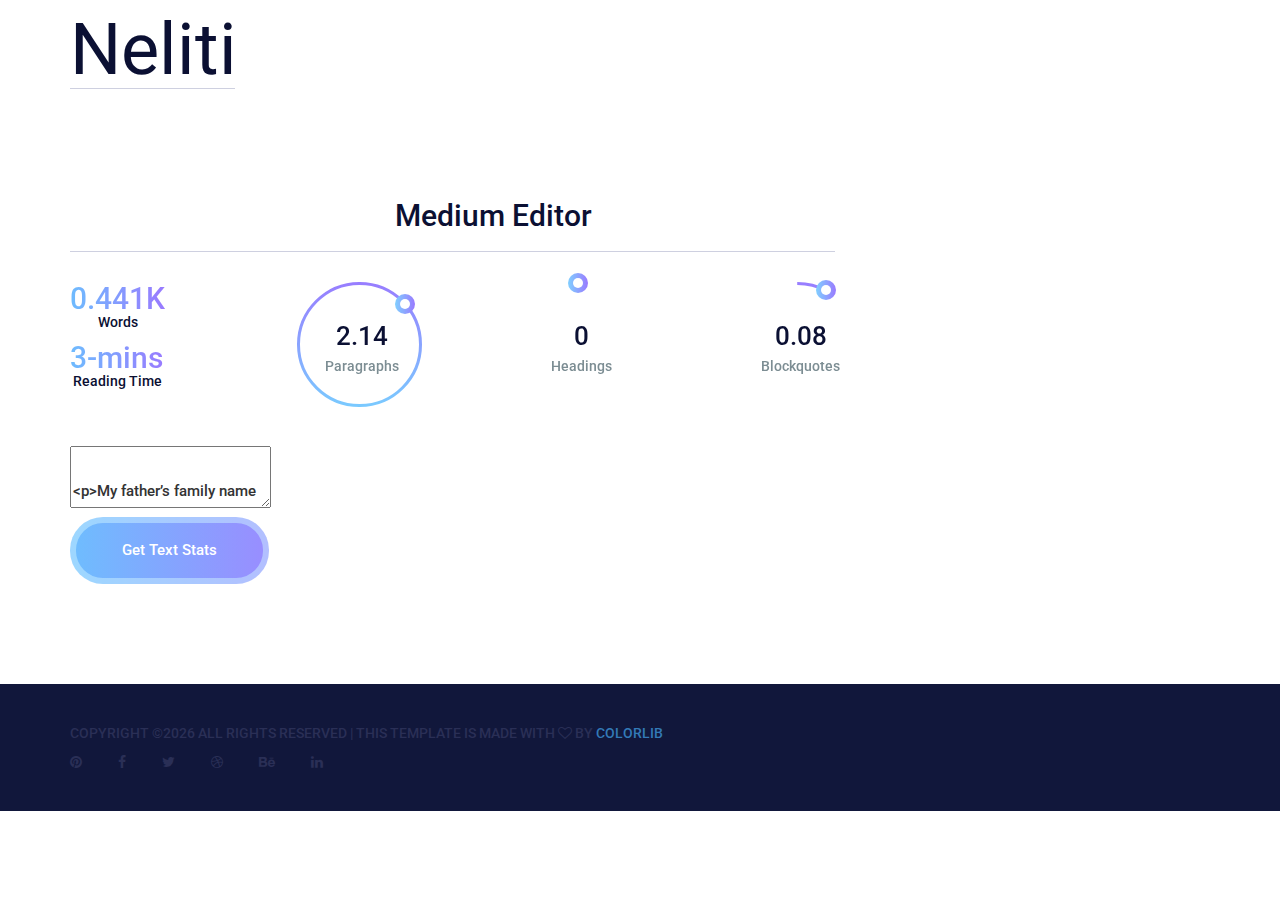
==== commit 68a124dd: "first commit" ====
--- a/index.html
+++ b/index.html
@@ -26,9 +26,9 @@
         
         <link href="css/style.css" rel="stylesheet">
         <link href="css/responsive.css" rel="stylesheet">
-		<link href="http://yabwe.github.io/medium-editor/bower_components/medium-editor/dist/css/themes/tim.min.css" rel="stylesheet"/>
-		<link href="http://netdna.bootstrapcdn.com/font-awesome/4.1.0/css/font-awesome.css" rel="stylesheet"/>
-		<link href="http://yabwe.github.io/medium-editor/bower_components/medium-editor/dist/css/medium-editor.min.css" rel="stylesheet"/>
+		<link href="https://yabwe.github.io/medium-editor/bower_components/medium-editor/dist/css/themes/tim.min.css" rel="stylesheet"/>
+		<link href="https://netdna.bootstrapcdn.com/font-awesome/4.1.0/css/font-awesome.css" rel="stylesheet"/>
+		<link href="https://yabwe.github.io/medium-editor/bower_components/medium-editor/dist/css/medium-editor.min.css" rel="stylesheet"/>
 
 
         <!-- HTML5 shim and Respond.js for IE8 support of HTML5 elements and media queries -->
@@ -184,7 +184,7 @@
         <script src="vendors/isotope/imagesloaded.pkgd.min.js"></script>
         <script src="vendors/isotope/isotope.pkgd.min.js"></script>
         <script src="js/circle-active.js" id="circular"></script>
-		<script src="http://yabwe.github.io/medium-editor/bower_components/medium-editor/dist/js/medium-editor.min.js"></script>
+		<script src="https://yabwe.github.io/medium-editor/bower_components/medium-editor/dist/js/medium-editor.min.js"></script>
 		<script src="https://ajax.googleapis.com/ajax/libs/jquery/2.1.1/jquery.min.js"></script>
 		<script>
 			function WordCount(str) {
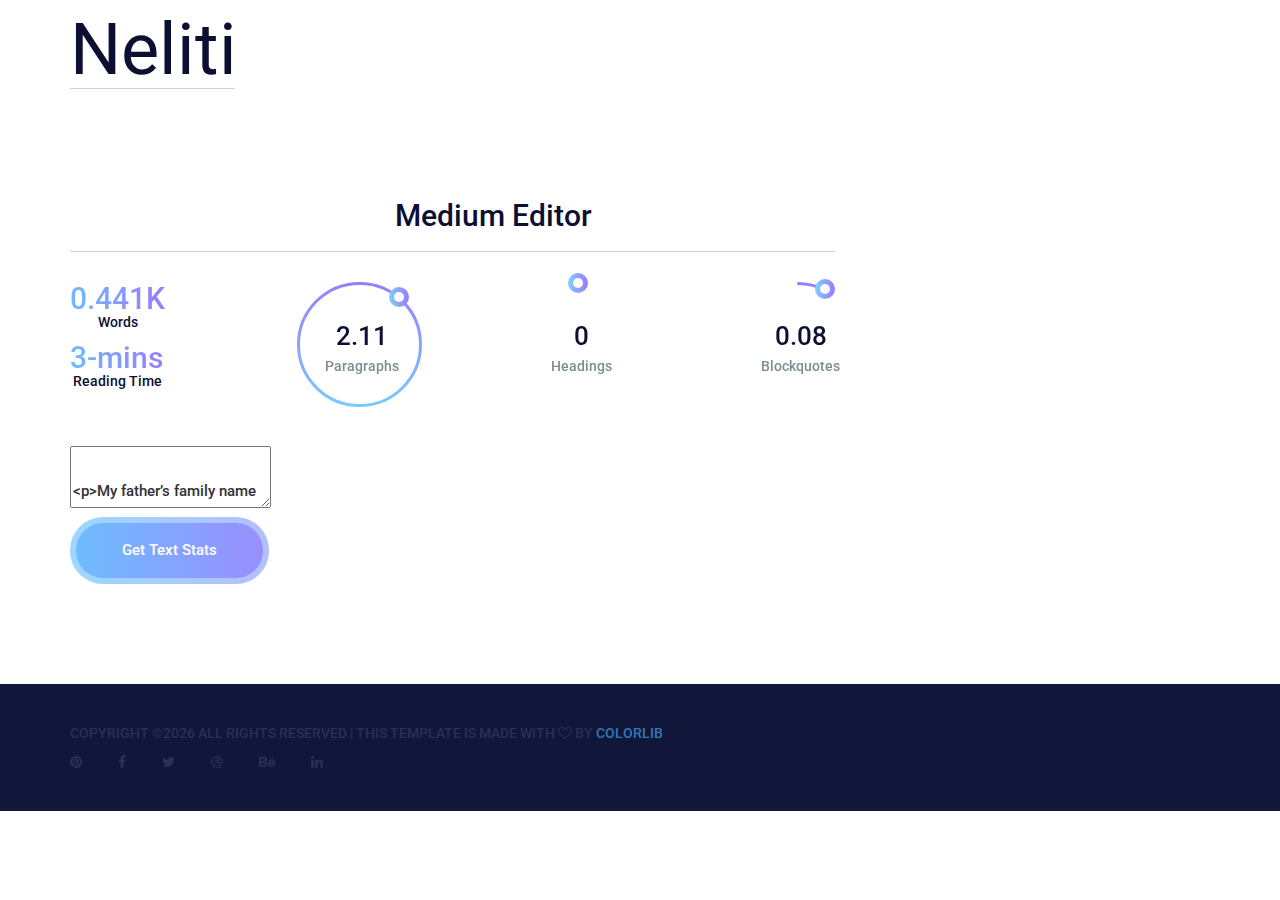
==== commit d0278ed1: "changed favicon to svg" ====
--- a/index.html
+++ b/index.html
@@ -5,7 +5,7 @@
         <meta http-equiv="X-UA-Compatible" content="IE=edge">
         <meta name="viewport" content="width=device-width, initial-scale=1">
         
-        <link rel="icon" href="img/fav-icon.png" type="image/x-icon" />
+        <link rel="icon" href="img/fav-icon.svg" type="image/x-icon" />
         <!-- The above 3 meta tags *must* come first in the head; any other head content must come *after* these tags -->
         <title>Sierra</title>
 
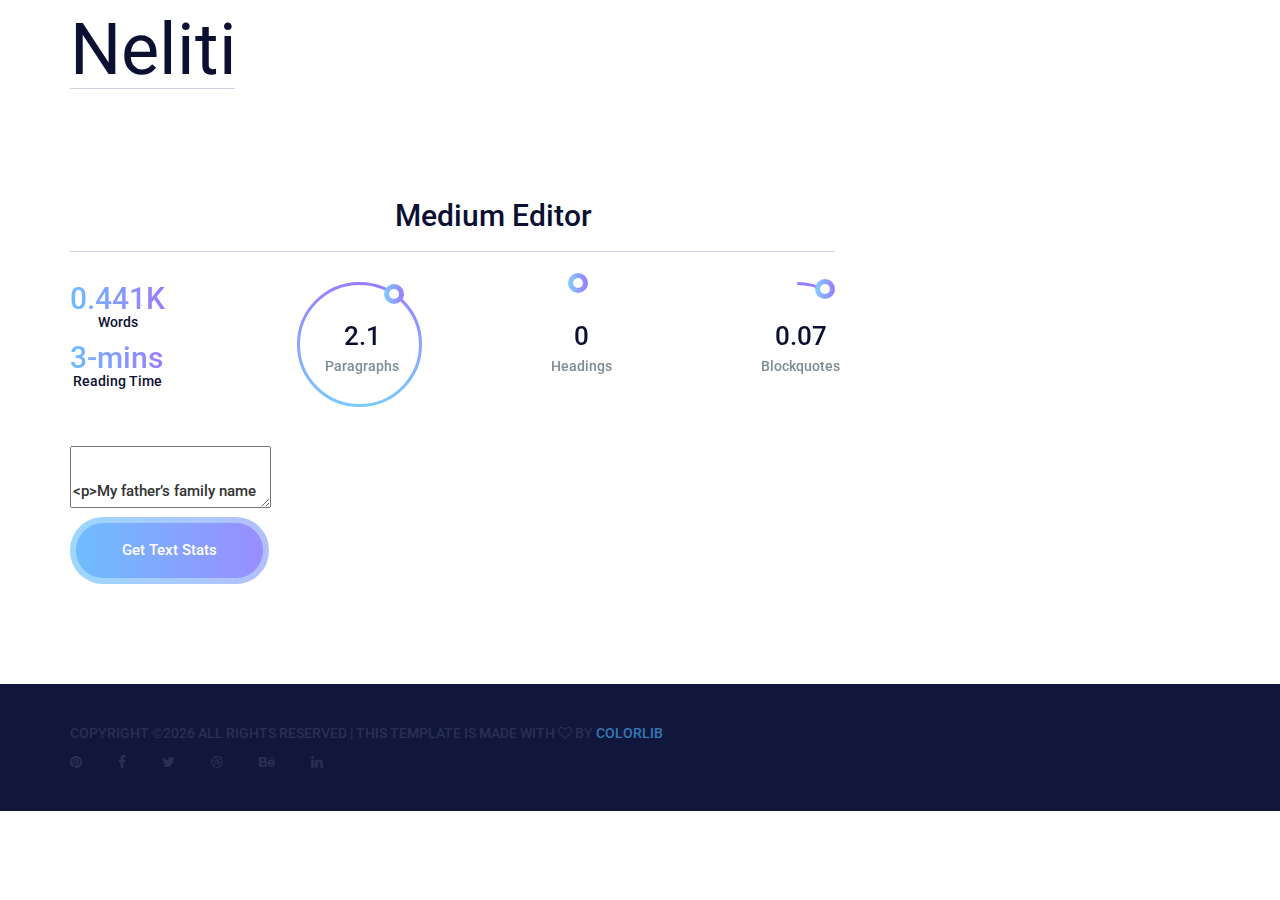
==== commit 36658f6f: "changed title" ====
--- a/index.html
+++ b/index.html
@@ -5,9 +5,9 @@
         <meta http-equiv="X-UA-Compatible" content="IE=edge">
         <meta name="viewport" content="width=device-width, initial-scale=1">
         
-        <link rel="icon" href="img/fav-icon.svg" type="image/x-icon" />
+        
         <!-- The above 3 meta tags *must* come first in the head; any other head content must come *after* these tags -->
-        <title>Sierra</title>
+        <title>Neliti</title>
 
         <!-- Icon css link -->
         <link href="css/font-awesome.min.css" rel="stylesheet">
